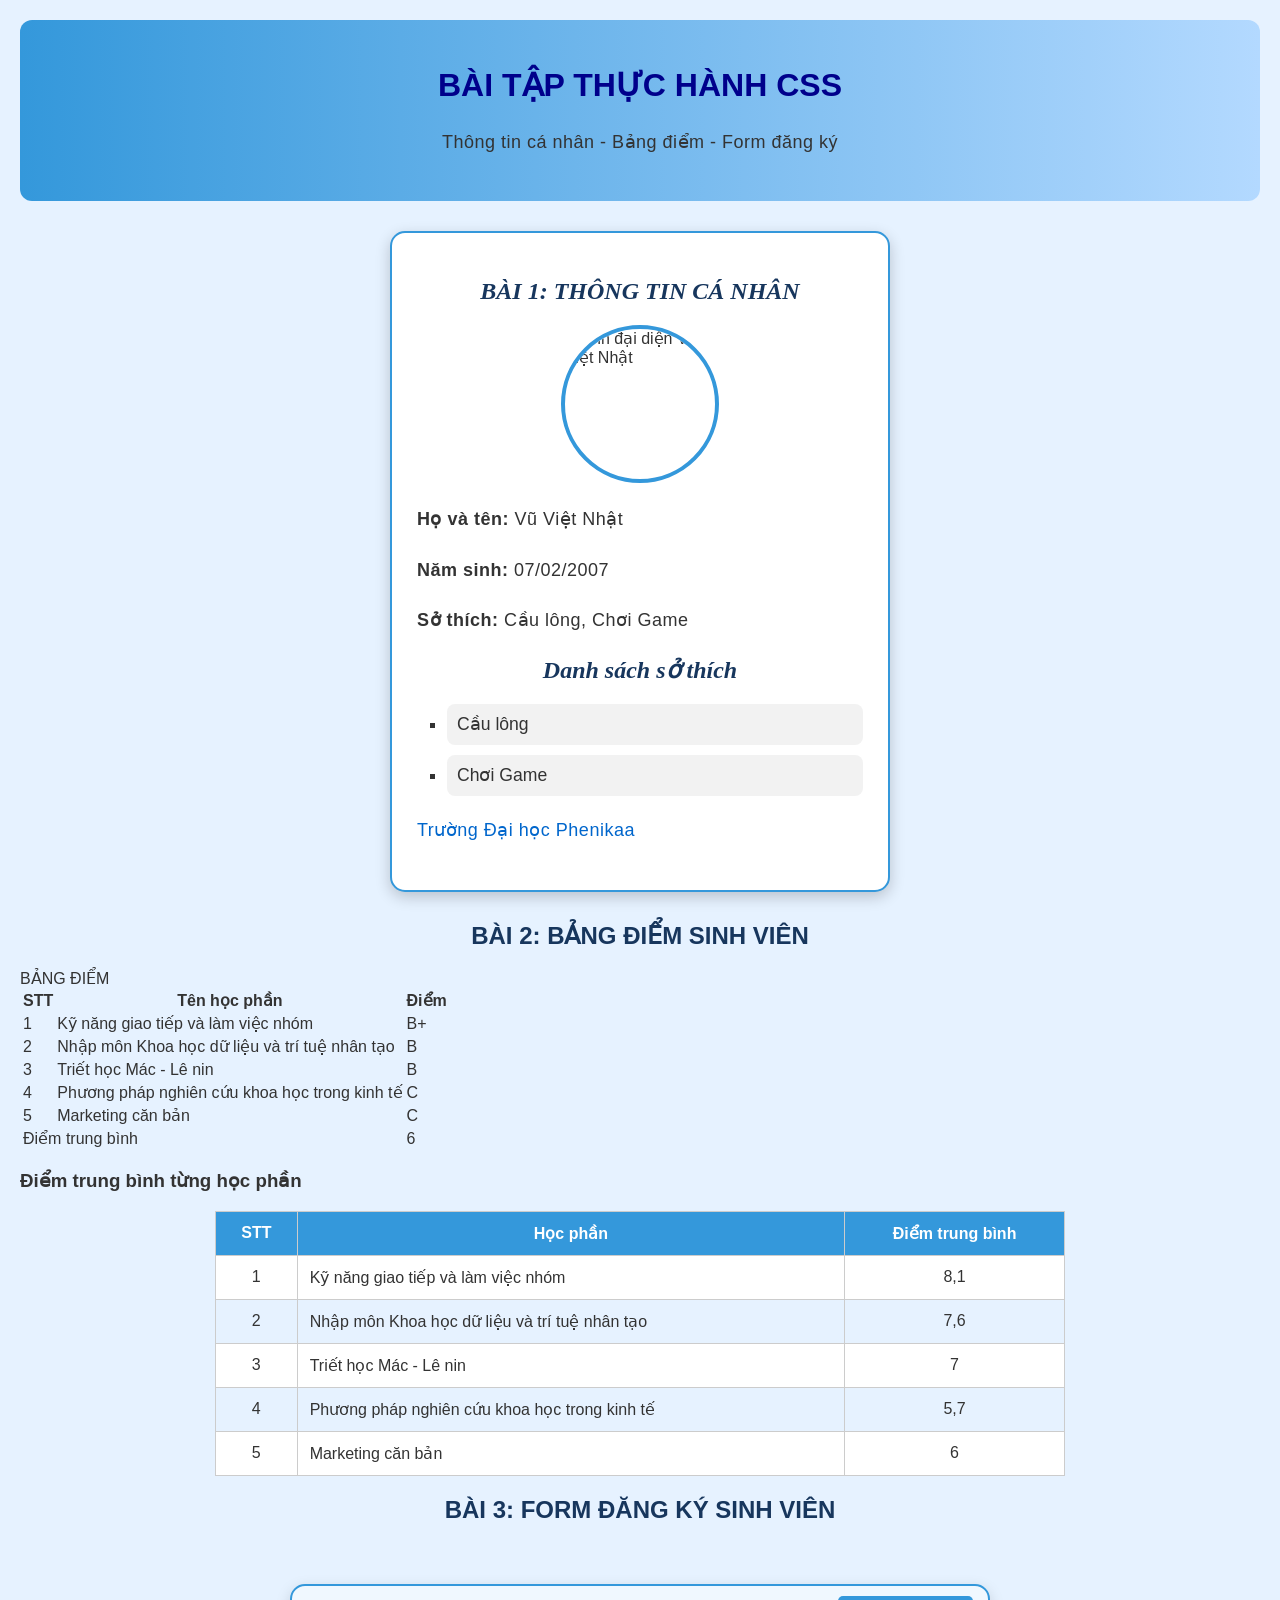
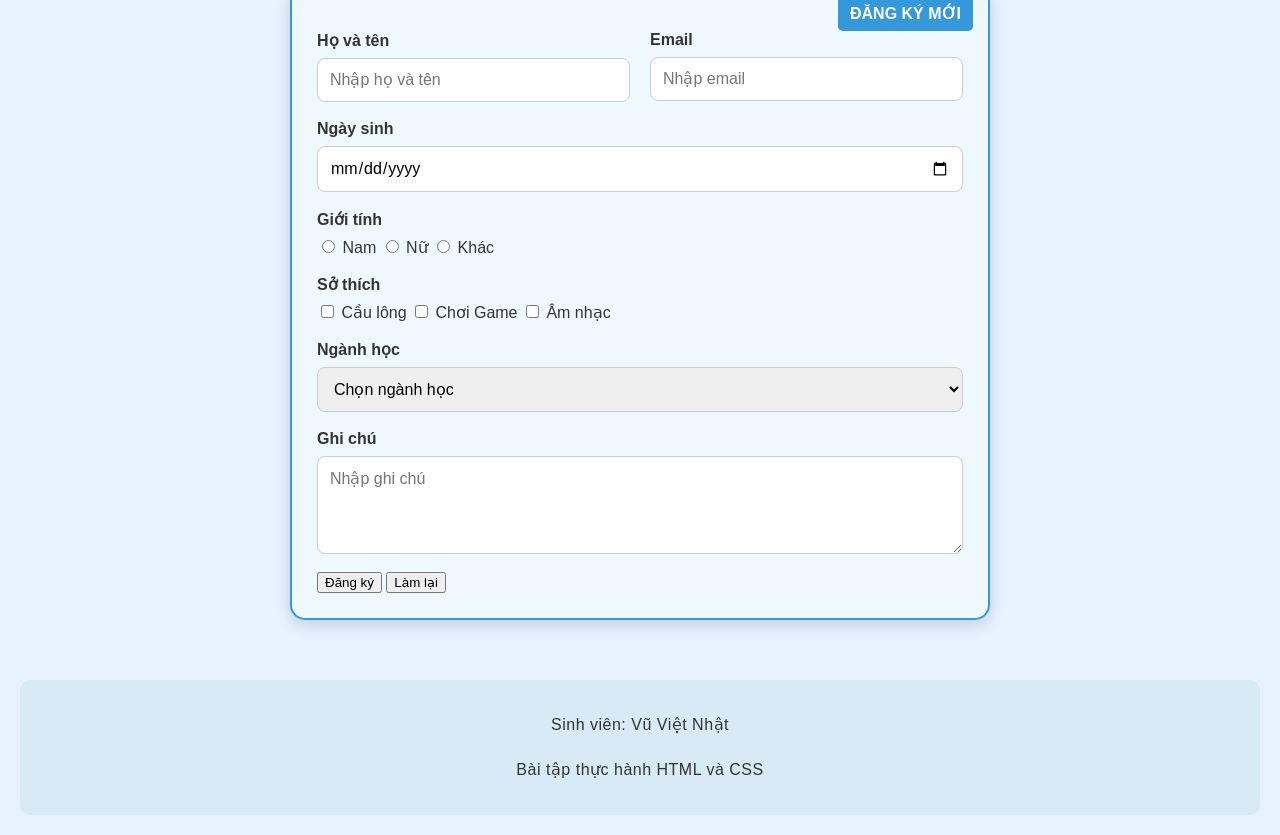
==== index.html @ 672c1a9a "Update index.html" ====
<!DOCTYPE html>
<html lang="vi">
<head>
    <meta charset="UTF-8">
    <meta name="viewport" content="width=device-width, initial-scale=1.0">

    <title>Bài tập thực hành CSS</title>

    <!-- External CSS -->
    <link rel="stylesheet" href="style.css">

    <!-- Internal CSS -->
    <style>
        h1, h2 {
            text-align: center;
            color: #17365d;
        }

        .profile h2 {
            font-family: Georgia, serif;
            font-style: italic;
        }

        .hobbies li {
            font-size: 1.1rem;
            font-weight: 500;
            margin-bottom: 10px;
        }

        .hobbies li:hover {
            background-color: #b3d9ff;
            color: #17365d;
        }
    </style>
</head>

<body>

    <!-- ================= BÀI 1 ================= -->
    <header>
        <h1 style="color: darkblue;">
            BÀI TẬP THỰC HÀNH CSS
        </h1>

        <p class="subtitle">
            Thông tin cá nhân - Bảng điểm - Form đăng ký
        </p>
    </header>

    <main>

        <!-- Bài 1: Thông tin cá nhân -->
        <section class="profile">
            <h2>BÀI 1: THÔNG TIN CÁ NHÂN</h2>

            <img
                id="avatar"
                src="3.jpg"
                alt="Ảnh đại diện Vũ Việt Nhật"
            >

            <div class="profile-info">
                <p>
                    <strong>Họ và tên:</strong>
                    Vũ Việt Nhật
                </p>

                <p>
                    <strong>Năm sinh:</strong>
                    07/02/2007
                </p>

                <p>
                    <strong>Sở thích:</strong>
                    Cầu lông, Chơi Game
                </p>
            </div>

            <h2>Danh sách sở thích</h2>

            <ul class="hobbies">
                <li>Cầu lông</li>
                <li>Chơi Game</li>
            </ul>

            <p>
                <a href="https://www.phenikaa-uni.edu.vn/"
                   target="_blank">
                    Trường Đại học Phenikaa
                </a>
            </p>
        </section>


        <!-- ================= BÀI 2 ================= -->
        <section class="score-section">

            <h2>BÀI 2: BẢNG ĐIỂM SINH VIÊN</h2>

            <div class="table-container">

                <span class="table-label">
                    BẢNG ĐIỂM
                </span>

                <table>

                    <thead>
                        <tr>
                            <th>STT</th>
                            <th>Tên học phần</th>
                            <th>Điểm</th>
                        </tr>
                    </thead>

                    <tbody>

                        <tr>
                            <td>1</td>
                            <td>Kỹ năng giao tiếp và làm việc nhóm</td>
                            <td>B+</td>
                        </tr>

                        <tr>
                            <td>2</td>
                            <td>
                                Nhập môn Khoa học dữ liệu và trí tuệ nhân tạo
                            </td>
                            <td>B</td>
                        </tr>

                        <tr>
                            <td>3</td>
                            <td>Triết học Mác - Lê nin</td>
                            <td>B</td>
                        </tr>

                        <tr>
                            <td>4</td>
                            <td>
                                Phương pháp nghiên cứu khoa học trong kinh tế
                            </td>
                            <td>C</td>
                        </tr>

                        <tr>
                            <td>5</td>
                            <td>Marketing căn bản</td>
                            <td>C</td>
                        </tr>

                    </tbody>

                    <tfoot>
                        <tr>
                            <td colspan="2">
                                Điểm trung bình
                            </td>

                            <td>6</td>
                        </tr>
                    </tfoot>

                </table>

            </div>

            <h3 class="grade-title">
                Điểm trung bình từng học phần
            </h3>

            <table class="grade-table">

                <thead>
                    <tr>
                        <th>STT</th>
                        <th>Học phần</th>
                        <th>Điểm trung bình</th>
                    </tr>
                </thead>

                <tbody>
                    <tr>
                        <td>1</td>
                        <td>Kỹ năng giao tiếp và làm việc nhóm</td>
                        <td>8,1</td>
                    </tr>

                    <tr>
                        <td>2</td>
                        <td>Nhập môn Khoa học dữ liệu và trí tuệ nhân tạo</td>
                        <td>7,6</td>
                    </tr>

                    <tr>
                        <td>3</td>
                        <td>Triết học Mác - Lê nin</td>
                        <td>7</td>
                    </tr>

                    <tr>
                        <td>4</td>
                        <td>Phương pháp nghiên cứu khoa học trong kinh tế</td>
                        <td>5,7</td>
                    </tr>

                    <tr>
                        <td>5</td>
                        <td>Marketing căn bản</td>
                        <td>6</td>
                    </tr>
                </tbody>

            </table>

        </section>


        <!-- ================= BÀI 3 ================= -->
        <section class="register-section">

            <h2>BÀI 3: FORM ĐĂNG KÝ SINH VIÊN</h2>

            <div class="form-container">

                <span class="form-label">
                    ĐĂNG KÝ MỚI
                </span>

                <form action="#" method="post">

                    <div class="form-row">

                        <div class="form-group">
                            <label for="fullname">
                                Họ và tên
                            </label>

                            <input
                                type="text"
                                id="fullname"
                                name="fullname"
                                placeholder="Nhập họ và tên"
                                required
                            >
                        </div>

                        <div class="form-group">
                            <label for="email">
                                Email
                            </label>

                            <input
                                type="email"
                                id="email"
                                name="email"
                                placeholder="Nhập email"
                                required
                            >
                        </div>

                    </div>


                    <div class="form-group">

                        <label for="birth">
                            Ngày sinh
                        </label>

                        <input
                            type="date"
                            id="birth"
                            name="birth"
                        >

                    </div>


                    <div class="form-group">

                        <label>Giới tính</label>

                        <div class="inline-options">

                            <label>
                                <input
                                    type="radio"
                                    name="gender"
                                    value="nam"
                                >
                                Nam
                            </label>

                            <label>
                                <input
                                    type="radio"
                                    name="gender"
                                    value="nu"
                                >
                                Nữ
                            </label>

                            <label>
                                <input
                                    type="radio"
                                    name="gender"
                                    value="khac"
                                >
                                Khác
                            </label>

                        </div>

                    </div>


                    <div class="form-group">

                        <label>Sở thích</label>

                        <div class="inline-options">

                            <label>
                                <input
                                    type="checkbox"
                                    name="hobby"
                                    value="caulong"
                                >
                                Cầu lông
                            </label>

                            <label>
                                <input
                                    type="checkbox"
                                    name="hobby"
                                    value="game"
                                >
                                Chơi Game
                            </label>

                            <label>
                                <input
                                    type="checkbox"
                                    name="hobby"
                                    value="music"
                                >
                                Âm nhạc
                            </label>

                        </div>

                    </div>


                    <div class="form-group">

                        <label for="major">
                            Ngành học
                        </label>

                        <select id="major" name="major">

                            <option value="">
                                Chọn ngành học
                            </option>

                            <option value="cntt">
                                Công nghệ thông tin
                            </option>

                            <option value="marketing">
                                Marketing
                            </option>

                            <option value="kinhte">
                                Kinh tế
                            </option>

                        </select>

                    </div>


                    <div class="form-group">

                        <label for="message">
                            Ghi chú
                        </label>

                        <textarea
                            id="message"
                            name="message"
                            rows="4"
                            placeholder="Nhập ghi chú"
                        ></textarea>

                    </div>


                    <div class="form-buttons">

                        <button type="submit">
                            Đăng ký
                        </button>

                        <button type="reset" class="reset-button">
                            Làm lại
                        </button>

                    </div>

                </form>

            </div>

        </section>

    </main>


    <footer>

        <p>
            Sinh viên: Vũ Việt Nhật
        </p>

        <p>
            Bài tập thực hành HTML và CSS
        </p>

    </footer>

</body>
</html>
---- style.css ----
/* =========================================
   CSS CHUNG
========================================= */

body {
    font-family: Arial, Helvetica, sans-serif;
    font-size: 16px;
    font-style: normal;
    background-color: #e6f2ff;
    color: #333333;
    margin: 0;
    padding: 20px;
}

h1, h2 {
    text-align: center;
    font-weight: bold;
    color: #17365d;
}

h1 {
    font-size: 32px;
}

h2 {
    font-size: 24px;
}

p {
    line-height: 1.8;
    letter-spacing: 0.5px;
}

header {
    background-image: linear-gradient(
        to right,
        #3498db,
        #b3d9ff
    );

    padding: 25px;
    border-radius: 12px;
}

.subtitle {
    text-align: center;
    font-size: 18px;
}

nav {
    display: flex;
    justify-content: center;
    flex-wrap: wrap;
    gap: 15px;

    background-color: #d9d9d9;
    padding: 15px;
    margin: 20px 0;

    border-radius: 10px;
}

nav a {
    color: #17365d;
    text-decoration: none;
    font-weight: bold;
    padding: 10px 15px;
    border-radius: 5px;
}

nav a:hover {
    background-color: #3498db;
    color: white;
}

main {
    width: 100%;
}

footer {
    text-align: center;
    background-color: #d9eaf7;
    padding: 15px;
    margin-top: 30px;
    border-radius: 10px;
}


/* =========================================
   BAI 1 - PROFILE
========================================= */

.profile {
    width: 80%;
    max-width: 500px;

    padding: 25px;
    margin: 30px auto;

    border: 2px solid #3498db;
    border-radius: 15px;

    background-color: white;

    box-shadow: 0 5px 15px rgba(0, 0, 0, 0.2);

    box-sizing: border-box;
}

.profile p {
    font-size: 18px;
    line-height: 1.8;
}

#avatar {
    width: 150px;
    height: 150px;

    border-radius: 50%;
    object-fit: cover;

    display: block;
    margin: 20px auto;

    border: 4px solid #3498db;
}

.profile ul {
    list-style-type: square;
    padding-left: 30px;
}

.profile li {
    margin: 10px 0;
    padding: 10px;

    background-color: #f2f2f2;
    border-radius: 8px;

    transition: 0.3s;
}

.profile li:hover {
    background-color: #b3d9ff;
}

.profile a {
    color: #0066cc;
    text-decoration: none;
}

.profile a:hover {
    color: red;
}


/* =========================================
   BAI 2 - GRADE TABLE
========================================= */

.grade-container {
    position: relative;

    width: 90%;
    max-width: 900px;

    margin: 60px auto;
    padding: 45px 20px 20px;

    background-color: white;

    border: 2px solid #3498db;
    border-radius: 12px;

    box-sizing: border-box;
}

.grade-label {
    position: absolute;

    top: 10px;
    right: 15px;

    background-color: #3498db;
    color: white;

    padding: 8px 15px;

    border-radius: 5px;
    font-weight: bold;
}

.grade-table {
    width: 100%;
    max-width: 850px;

    margin: auto;

    border-collapse: collapse;

    font-size: 16px;
}

.grade-table th,
.grade-table td {
    border: 1px solid #cccccc;
    padding: 12px;
}

.grade-table thead {
    background-color: #3498db;
    color: white;
}

.grade-table th:first-child,
.grade-table td:first-child,
.grade-table th:last-child,
.grade-table td:last-child {
    text-align: center;
}

.grade-table tbody tr:nth-child(even) {
    background-color: #e6f2ff;
}

.grade-table tbody tr:nth-child(odd) {
    background-color: white;
}

.grade-table tbody tr:hover {
    background-color: #b3d9ff;
}

.grade-table tfoot .average {
    background-color: #d9ead3;
    font-weight: bold;
    color: #17365d;
}

.grade-table tfoot td {
    padding: 15px;
}


/* =========================================
   BAI 3 - FORM
========================================= */

.form-container {
    position: relative;

    width: 90%;
    max-width: 700px;

    margin: 60px auto;
    padding: 45px 25px 25px;

    background-color: #f0f8ff;

    border: 2px solid #3498db;
    border-radius: 15px;

    box-shadow: 0 5px 15px rgba(0, 0, 0, 0.15);

    box-sizing: border-box;
}

.form-label {
    position: absolute;

    top: 10px;
    right: 15px;

    background-color: #3498db;
    color: white;

    padding: 8px 12px;

    border-radius: 5px;
    font-weight: bold;
}

.form-container form {
    display: flex;
    flex-direction: column;
    gap: 18px;
}

.form-row {
    display: flex;
    gap: 20px;
    flex-wrap: wrap;
}

.form-group {
    display: flex;
    flex-direction: column;

    flex: 1;
    min-width: 0;

    gap: 8px;
}

.form-group > label {
    font-weight: bold;
    color: #333333;
}

.form-group input[type="text"],
.form-group input[type="email"],
.form-group input[type="date"],
.form-group select,
.form-group textarea {
    width: 100%;

    padding: 12px;

    border: 1px solid #cccccc;
    border-radius: 8px;

    font-family: Arial, sans-serif;
    font-size: 16px;

    box-sizing: border-box;
}

.form-group input:focus,
.form-group select:focus,
.form-group textarea:focus {
    outline: none;

    border-color: #3498db;

    box-shadow: 0 0 5px rgba(52, 152, 219, 0.4);
}

.choice-row {
    display: flex;
    flex-direction: row;
    flex-wrap: wrap;

    gap: 20px;
}

.choice-row label {
    display: flex;
    align-items: center;
    gap: 8px;

    cursor: pointer;
}

.button-row {
    display: flex;
    justify-content: center;

    gap: 15px;
    margin-top: 10px;
}

.button-row button {
    padding: 12px 25px;

    background-color: #3498db;
    color: white;

    border: none;
    border-radius: 8px;

    font-size: 16px;
    cursor: pointer;

    transition: 0.3s;
}

.button-row button:hover {
    background-color: #17365d;
}

.button-row .reset-button {
    background-color: #777777;
}

.button-row .reset-button:hover {
    background-color: #444444;
}


/* =========================================
   RESPONSIVE
========================================= */

@media (max-width: 600px) {

    body {
        padding: 10px;
    }

    .profile {
        width: 100%;
    }

    .grade-container {
        width: 100%;
        padding: 45px 10px 10px;
    }

    .grade-table {
        font-size: 13px;
    }

    .grade-table th,
    .grade-table td {
        padding: 8px 5px;
    }

    .form-container {
        width: 100%;
        padding: 45px 15px 20px;
    }

    .form-row {
        flex-direction: column;
    }

    .button-row {
        flex-direction: column;
    }

    .button-row button {
        width: 100%;
    }
}
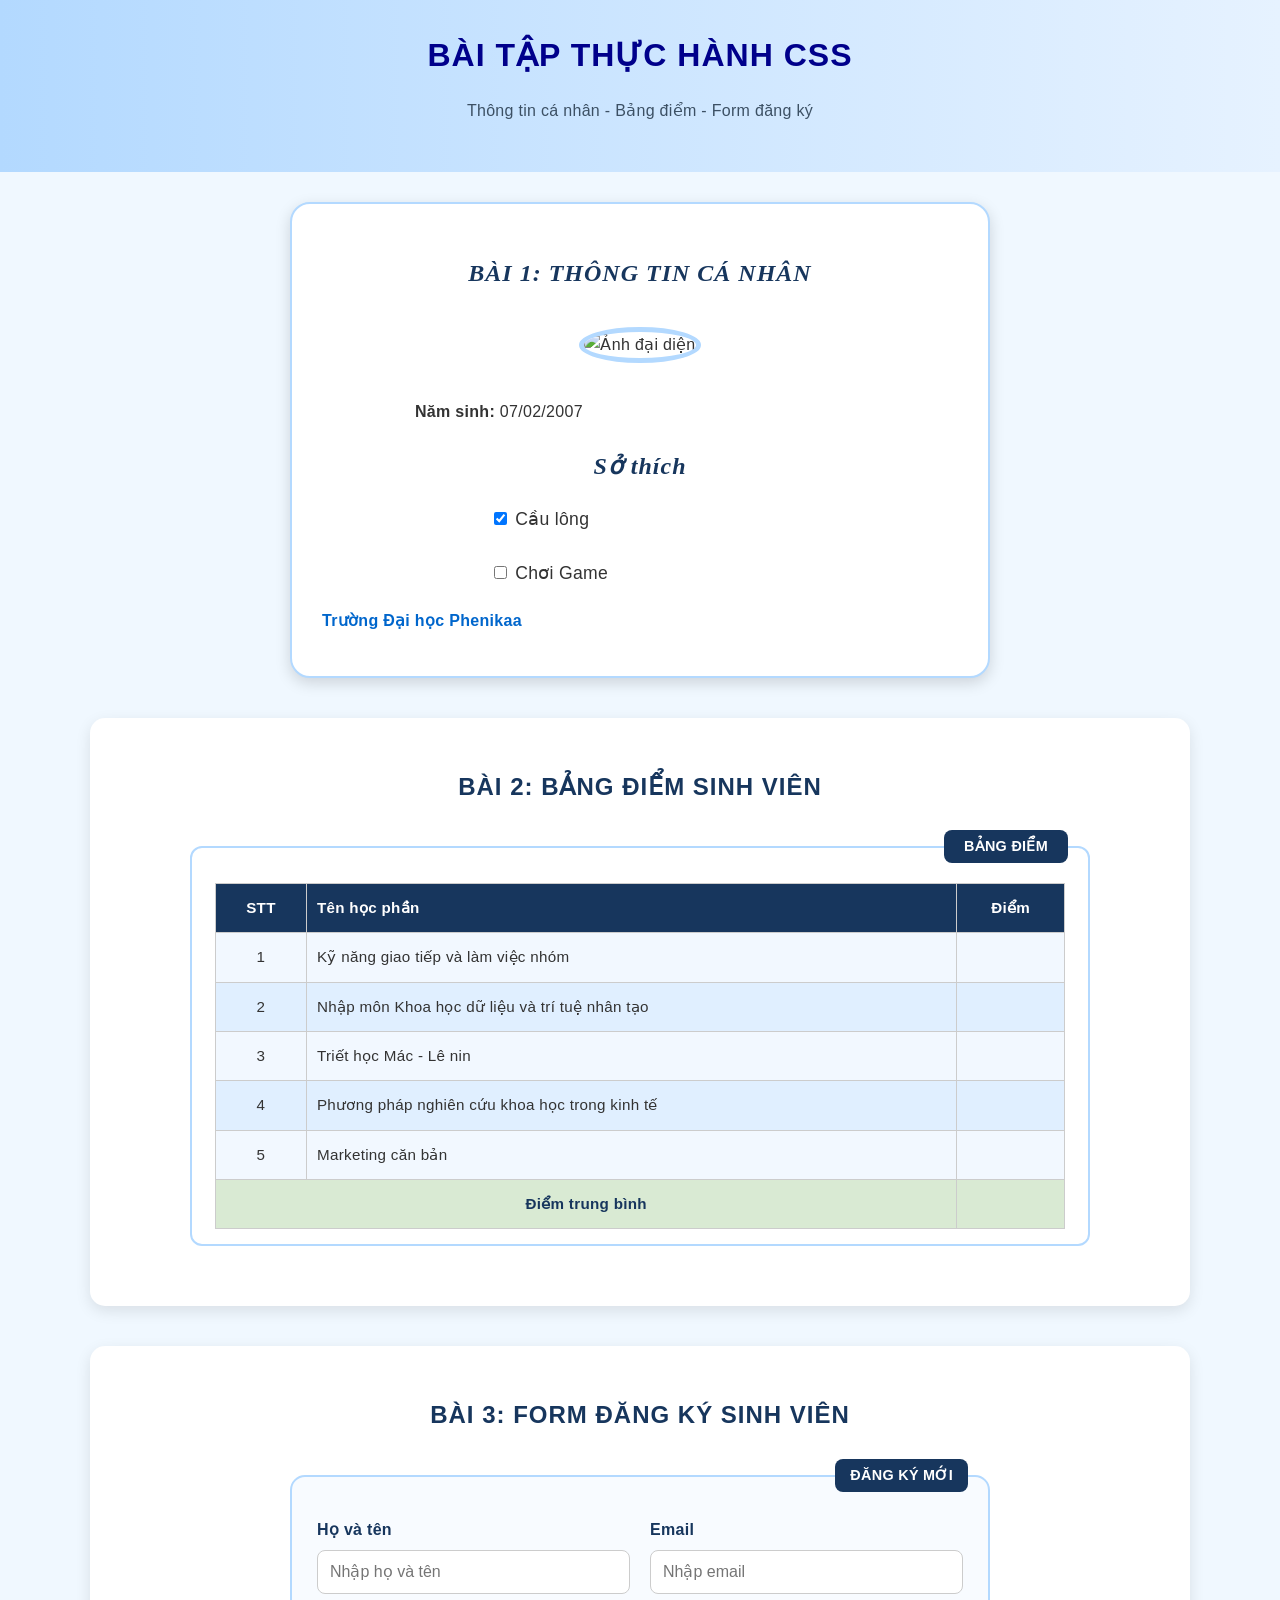
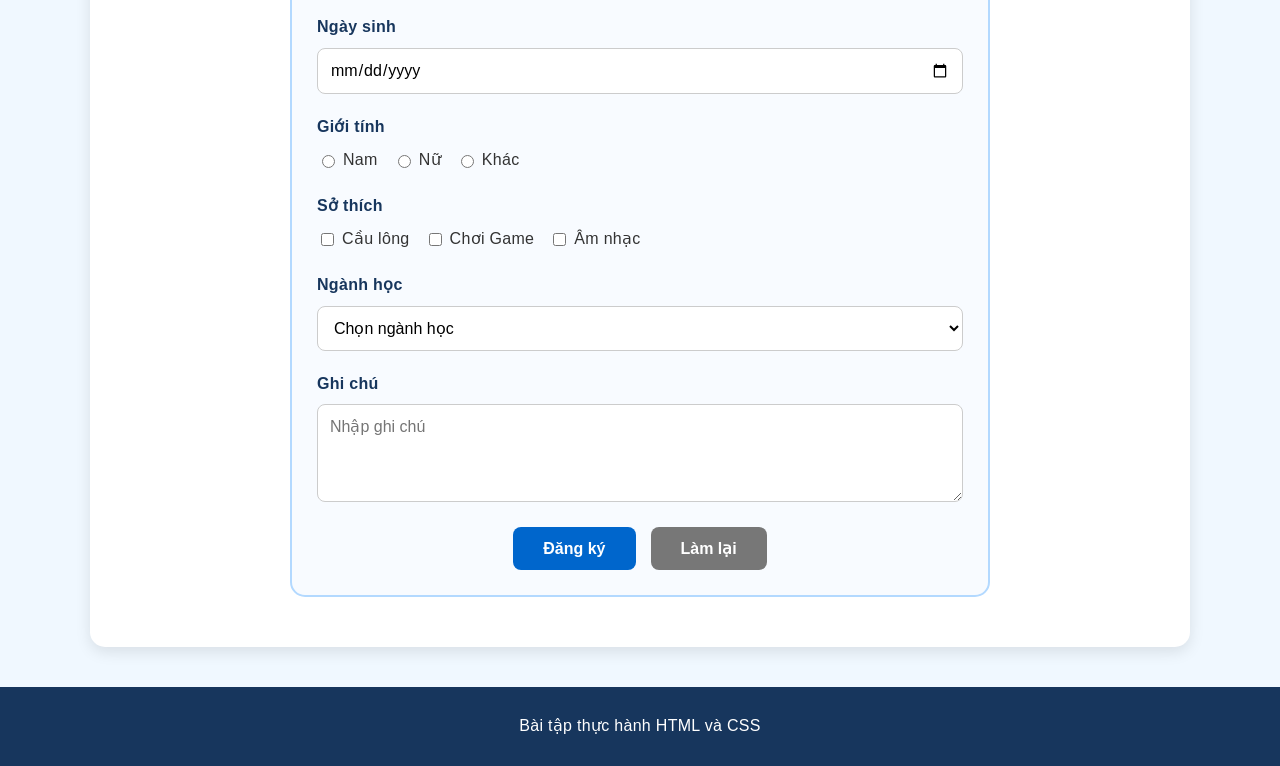
==== commit a30731b3: "Update index.html" ====
--- a/index.html
+++ b/index.html
@@ -1,6 +1,6 @@
-
 <!DOCTYPE html>
 <html lang="vi">
+
 <head>
     <meta charset="UTF-8">
     <meta name="viewport" content="width=device-width, initial-scale=1.0">
@@ -22,13 +22,12 @@
             font-style: italic;
         }
 
-        .hobbies li {
+        .hobbies label {
             font-size: 1.1rem;
             font-weight: 500;
-            margin-bottom: 10px;
         }
 
-        .hobbies li:hover {
+        .hobbies label:hover {
             background-color: #b3d9ff;
             color: #17365d;
         }
@@ -37,7 +36,7 @@
 
 <body>
 
-    <!-- ================= BÀI 1 ================= -->
+    <!-- HEADER -->
     <header>
         <h1 style="color: darkblue;">
             BÀI TẬP THỰC HÀNH CSS
@@ -50,50 +49,70 @@
 
     <main>
 
-        <!-- Bài 1: Thông tin cá nhân -->
+        <!-- ================= BÀI 1 ================= -->
+
         <section class="profile">
+
             <h2>BÀI 1: THÔNG TIN CÁ NHÂN</h2>
 
+            <!-- Ảnh đại diện -->
             <img
                 id="avatar"
                 src="3.jpg"
-                alt="Ảnh đại diện Vũ Việt Nhật"
+                alt="Ảnh đại diện"
             >
 
             <div class="profile-info">
-                <p>
-                    <strong>Họ và tên:</strong>
-                    Vũ Việt Nhật
-                </p>
 
                 <p>
                     <strong>Năm sinh:</strong>
-                    07/02/2007
+                    <span>07/02/2007</span>
                 </p>
 
-                <p>
-                    <strong>Sở thích:</strong>
-                    Cầu lông, Chơi Game
-                </p>
             </div>
 
-            <h2>Danh sách sở thích</h2>
-
-            <ul class="hobbies">
-                <li>Cầu lông</li>
-                <li>Chơi Game</li>
-            </ul>
+            <h2>Sở thích</h2>
+
+            <!-- Checkbox sở thích -->
+            <div class="hobbies">
+
+                <label>
+                    <input
+                        type="checkbox"
+                        name="hobby"
+                        value="caulong"
+                        checked
+                    >
+                    Cầu lông
+                </label>
+
+                <br><br>
+
+                <label>
+                    <input
+                        type="checkbox"
+                        name="hobby"
+                        value="game"
+                    >
+                    Chơi Game
+                </label>
+
+            </div>
 
             <p>
-                <a href="https://www.phenikaa-uni.edu.vn/"
-                   target="_blank">
+                <a
+                    href="https://www.phenikaa-uni.edu.vn/"
+                    target="_blank"
+                >
                     Trường Đại học Phenikaa
                 </a>
             </p>
+
         </section>
 
 
         <!-- ================= BÀI 2 ================= -->
+
         <section class="score-section">
 
             <h2>BÀI 2: BẢNG ĐIỂM SINH VIÊN</h2>
@@ -119,7 +138,7 @@
                         <tr>
                             <td>1</td>
                             <td>Kỹ năng giao tiếp và làm việc nhóm</td>
-                            <td>B+</td>
+                            <td></td>
                         </tr>
 
                         <tr>
@@ -127,13 +146,13 @@
                             <td>
                                 Nhập môn Khoa học dữ liệu và trí tuệ nhân tạo
                             </td>
-                            <td>B</td>
+                            <td></td>
                         </tr>
 
                         <tr>
                             <td>3</td>
                             <td>Triết học Mác - Lê nin</td>
-                            <td>B</td>
+                            <td></td>
                         </tr>
 
                         <tr>
@@ -141,83 +160,38 @@
                             <td>
                                 Phương pháp nghiên cứu khoa học trong kinh tế
                             </td>
-                            <td>C</td>
+                            <td></td>
                         </tr>
 
                         <tr>
                             <td>5</td>
                             <td>Marketing căn bản</td>
-                            <td>C</td>
+                            <td></td>
                         </tr>
 
                     </tbody>
 
                     <tfoot>
+
                         <tr>
                             <td colspan="2">
                                 Điểm trung bình
                             </td>
 
-                            <td>6</td>
-                        </tr>
+                            <td></td>
+                        </tr>
+
                     </tfoot>
 
                 </table>
 
             </div>
 
-            <h3 class="grade-title">
-                Điểm trung bình từng học phần
-            </h3>
-
-            <table class="grade-table">
-
-                <thead>
-                    <tr>
-                        <th>STT</th>
-                        <th>Học phần</th>
-                        <th>Điểm trung bình</th>
-                    </tr>
-                </thead>
-
-                <tbody>
-                    <tr>
-                        <td>1</td>
-                        <td>Kỹ năng giao tiếp và làm việc nhóm</td>
-                        <td>8,1</td>
-                    </tr>
-
-                    <tr>
-                        <td>2</td>
-                        <td>Nhập môn Khoa học dữ liệu và trí tuệ nhân tạo</td>
-                        <td>7,6</td>
-                    </tr>
-
-                    <tr>
-                        <td>3</td>
-                        <td>Triết học Mác - Lê nin</td>
-                        <td>7</td>
-                    </tr>
-
-                    <tr>
-                        <td>4</td>
-                        <td>Phương pháp nghiên cứu khoa học trong kinh tế</td>
-                        <td>5,7</td>
-                    </tr>
-
-                    <tr>
-                        <td>5</td>
-                        <td>Marketing căn bản</td>
-                        <td>6</td>
-                    </tr>
-                </tbody>
-
-            </table>
-
         </section>
 
 
         <!-- ================= BÀI 3 ================= -->
+
         <section class="register-section">
 
             <h2>BÀI 3: FORM ĐĂNG KÝ SINH VIÊN</h2>
@@ -230,9 +204,11 @@
 
                 <form action="#" method="post">
 
+                    <!-- Họ tên và Email -->
                     <div class="form-row">
 
                         <div class="form-group">
+
                             <label for="fullname">
                                 Họ và tên
                             </label>
@@ -244,9 +220,11 @@
                                 placeholder="Nhập họ và tên"
                                 required
                             >
+
                         </div>
 
                         <div class="form-group">
+
                             <label for="email">
                                 Email
                             </label>
@@ -258,11 +236,13 @@
                                 placeholder="Nhập email"
                                 required
                             >
+
                         </div>
 
                     </div>
 
 
+                    <!-- Ngày sinh -->
                     <div class="form-group">
 
                         <label for="birth">
@@ -278,6 +258,7 @@
                     </div>
 
 
+                    <!-- Giới tính -->
                     <div class="form-group">
 
                         <label>Giới tính</label>
@@ -316,6 +297,7 @@
                     </div>
 
 
+                    <!-- Sở thích -->
                     <div class="form-group">
 
                         <label>Sở thích</label>
@@ -354,6 +336,7 @@
                     </div>
 
 
+                    <!-- Ngành học -->
                     <div class="form-group">
 
                         <label for="major">
@@ -383,6 +366,7 @@
                     </div>
 
 
+                    <!-- Ghi chú -->
                     <div class="form-group">
 
                         <label for="message">
@@ -399,13 +383,17 @@
                     </div>
 
 
+                    <!-- Buttons -->
                     <div class="form-buttons">
 
                         <button type="submit">
                             Đăng ký
                         </button>
 
-                        <button type="reset" class="reset-button">
+                        <button
+                            type="reset"
+                            class="reset-button"
+                        >
                             Làm lại
                         </button>
 
@@ -420,11 +408,8 @@
     </main>
 
 
+    <!-- FOOTER -->
     <footer>
-
-        <p>
-            Sinh viên: Vũ Việt Nhật
-        </p>
 
         <p>
             Bài tập thực hành HTML và CSS
@@ -433,4 +418,5 @@
     </footer>
 
 </body>
+
 </html>
--- a/style.css
+++ b/style.css
@@ -1,435 +1,638 @@
 
-/* =========================================
+/* ===============================
    CSS CHUNG
-========================================= */
+================================ */
+
+* {
+    box-sizing: border-box;
+}
 
 body {
     font-family: Arial, Helvetica, sans-serif;
     font-size: 16px;
+    font-weight: normal;
     font-style: normal;
-    background-color: #e6f2ff;
+
+    line-height: 1.6;
+    letter-spacing: 0.3px;
+
+    margin: 0;
+    padding: 0;
+
+    background-color: #f0f8ff;
     color: #333333;
-    margin: 0;
-    padding: 20px;
-}
-
-h1, h2 {
-    text-align: center;
-    font-weight: bold;
-    color: #17365d;
-}
-
-h1 {
-    font-size: 32px;
-}
-
-h2 {
-    font-size: 24px;
-}
-
-p {
-    line-height: 1.8;
-    letter-spacing: 0.5px;
-}
+}
+
+
+/* ===============================
+   HEADER
+================================ */
 
 header {
     background-image: linear-gradient(
         to right,
-        #3498db,
-        #b3d9ff
+        #b3d9ff,
+        #e6f2ff
     );
 
-    padding: 25px;
+    padding: 30px 15px;
+    text-align: center;
+}
+
+header h1 {
+    font-size: 2rem;
+    font-weight: bold;
+    margin: 0;
+}
+
+.subtitle {
+    font-size: 1rem;
+    color: rgb(60, 80, 100);
+}
+
+
+/* ===============================
+   TIÊU ĐỀ
+================================ */
+
+h1,
+h2 {
+    text-align: center;
+    color: #17365d;
+}
+
+h2 {
+    font-size: 1.5rem;
+    margin-bottom: 20px;
+}
+
+
+/* ===============================
+   MAIN
+================================ */
+
+main {
+    width: 95%;
+    max-width: 1100px;
+
+    margin: 30px auto;
+}
+
+
+/* ===============================
+   BÀI 1: PROFILE CARD
+================================ */
+
+.profile {
+    width: 100%;
+    max-width: 700px;
+
+    margin: 0 auto 40px auto;
+    padding: 30px;
+
+    background-color: white;
+
+    border: 2px solid #b3d9ff;
+    border-radius: 20px;
+
+    box-shadow: 0 5px 15px rgba(0, 0, 0, 0.15);
+
+    text-align: center;
+}
+
+
+/* ID Selector */
+
+#avatar {
+    width: 180px;
+    height: 180px;
+
+    object-fit: cover;
+
+    border-radius: 50%;
+    border: 5px solid #b3d9ff;
+
+    margin: 15px auto;
+}
+
+
+/* Element Selector */
+
+p {
+    font-size: 1rem;
+    line-height: 1.8;
+}
+
+
+/* Descendant Selector */
+
+.profile p {
+    text-align: left;
+    margin: 10px 0;
+}
+
+
+/* Group Selector */
+
+h1,
+h2 {
+    letter-spacing: 1px;
+}
+
+
+/* Class Selector */
+
+.profile-info {
+    max-width: 450px;
+    margin: 20px auto;
+}
+
+
+/* CSS List */
+
+.hobbies {
+    list-style-type: square;
+
+    max-width: 300px;
+
+    margin: 20px auto;
+    padding: 0;
+
+    text-align: left;
+}
+
+
+/* Khoảng cách giữa các mục */
+
+.hobbies li {
+    padding: 10px 15px;
+    margin-bottom: 10px;
+
+    border-radius: 8px;
+
+    transition: background-color 0.3s;
+}
+
+
+/* Pseudo-class */
+
+.hobbies li:hover {
+    background-color: #b3d9ff;
+    color: #17365d;
+}
+
+
+/* Link */
+
+a {
+    color: #0066cc;
+
+    text-decoration: none;
+
+    font-weight: bold;
+}
+
+
+/* Link khi di chuột */
+
+a:hover {
+    color: #ff6600;
+
+    text-decoration: underline;
+}
+
+
+/* ===============================
+   BÀI 2: BẢNG ĐIỂM
+================================ */
+
+.score-section {
+    width: 100%;
+
+    margin: 40px auto;
+    padding: 30px;
+
+    background-color: white;
+
+    border-radius: 15px;
+    box-shadow: 0 5px 15px rgba(0, 0, 0, 0.1);
+}
+
+
+/* Position Relative */
+
+.table-container {
+    position: relative;
+
+    width: 100%;
+    max-width: 900px;
+
+    margin: 40px auto 30px auto;
+
+    padding: 35px 15px 15px;
+
+    border: 2px solid #b3d9ff;
     border-radius: 12px;
-}
-
-.subtitle {
+
+    background-color: white;
+}
+
+
+/* Position Absolute */
+
+.table-label {
+    position: absolute;
+
+    top: -18px;
+    right: 20px;
+
+    padding: 5px 20px;
+
+    background-color: #17365d;
+    color: white;
+
+    font-size: 0.9rem;
+    font-weight: bold;
+
+    border-radius: 8px;
+}
+
+
+/* Table */
+
+table {
+    width: 100%;
+    max-width: 850px;
+
+    margin: auto;
+
+    border-collapse: collapse;
+
+    font-size: 0.95rem;
+}
+
+
+/* Table Cell */
+
+th,
+td {
+    padding: 12px 10px;
+
+    border: 1px solid #cccccc;
+
+    text-align: left;
+}
+
+
+/* Table Header */
+
+thead {
+    background-color: #17365d;
+    color: white;
+}
+
+
+/* Center STT and Score */
+
+th:first-child,
+td:first-child,
+th:last-child,
+td:last-child {
     text-align: center;
-    font-size: 18px;
-}
-
-nav {
-    display: flex;
-    justify-content: center;
-    flex-wrap: wrap;
-    gap: 15px;
-
-    background-color: #d9d9d9;
-    padding: 15px;
-    margin: 20px 0;
-
-    border-radius: 10px;
-}
-
-nav a {
+}
+
+
+/* Zebra Stripes */
+
+tbody tr:nth-child(odd) {
+    background-color: #f2f8ff;
+}
+
+tbody tr:nth-child(even) {
+    background-color: #e0efff;
+}
+
+
+/* Hover Row */
+
+tbody tr:hover {
+    background-color: #b3d9ff;
+}
+
+
+/* Average Score */
+
+tfoot {
+    background-color: #d9ead3;
+
+    font-weight: bold;
     color: #17365d;
-    text-decoration: none;
-    font-weight: bold;
-    padding: 10px 15px;
-    border-radius: 5px;
-}
-
-nav a:hover {
-    background-color: #3498db;
-    color: white;
-}
-
-main {
-    width: 100%;
-}
-
-footer {
+}
+
+tfoot td {
+    font-weight: bold;
+}
+
+
+/* Grade Table */
+
+.grade-title {
     text-align: center;
-    background-color: #d9eaf7;
-    padding: 15px;
-    margin-top: 30px;
-    border-radius: 10px;
-}
-
-
-/* =========================================
-   BAI 1 - PROFILE
-========================================= */
-
-.profile {
-    width: 80%;
-    max-width: 500px;
-
-    padding: 25px;
-    margin: 30px auto;
-
-    border: 2px solid #3498db;
+    color: #17365d;
+
+    margin-top: 35px;
+}
+
+.grade-table {
+    width: 100%;
+    max-width: 850px;
+
+    margin: 20px auto;
+}
+
+
+/* ===============================
+   BÀI 3: FORM ĐĂNG KÝ
+================================ */
+
+.register-section {
+    width: 100%;
+
+    margin: 40px auto;
+    padding: 30px;
+
+    background-color: white;
+
     border-radius: 15px;
 
-    background-color: white;
-
-    box-shadow: 0 5px 15px rgba(0, 0, 0, 0.2);
-
-    box-sizing: border-box;
-}
-
-.profile p {
-    font-size: 18px;
-    line-height: 1.8;
-}
-
-#avatar {
-    width: 150px;
-    height: 150px;
-
-    border-radius: 50%;
-    object-fit: cover;
-
-    display: block;
-    margin: 20px auto;
-
-    border: 4px solid #3498db;
-}
-
-.profile ul {
-    list-style-type: square;
-    padding-left: 30px;
-}
-
-.profile li {
-    margin: 10px 0;
-    padding: 10px;
-
-    background-color: #f2f2f2;
-    border-radius: 8px;
-
-    transition: 0.3s;
-}
-
-.profile li:hover {
-    background-color: #b3d9ff;
-}
-
-.profile a {
-    color: #0066cc;
-    text-decoration: none;
-}
-
-.profile a:hover {
-    color: red;
-}
-
-
-/* =========================================
-   BAI 2 - GRADE TABLE
-========================================= */
-
-.grade-container {
-    position: relative;
-
-    width: 90%;
-    max-width: 900px;
-
-    margin: 60px auto;
-    padding: 45px 20px 20px;
-
-    background-color: white;
-
-    border: 2px solid #3498db;
-    border-radius: 12px;
-
-    box-sizing: border-box;
-}
-
-.grade-label {
-    position: absolute;
-
-    top: 10px;
-    right: 15px;
-
-    background-color: #3498db;
-    color: white;
-
-    padding: 8px 15px;
-
-    border-radius: 5px;
-    font-weight: bold;
-}
-
-.grade-table {
-    width: 100%;
-    max-width: 850px;
-
-    margin: auto;
-
-    border-collapse: collapse;
-
-    font-size: 16px;
-}
-
-.grade-table th,
-.grade-table td {
-    border: 1px solid #cccccc;
-    padding: 12px;
-}
-
-.grade-table thead {
-    background-color: #3498db;
-    color: white;
-}
-
-.grade-table th:first-child,
-.grade-table td:first-child,
-.grade-table th:last-child,
-.grade-table td:last-child {
-    text-align: center;
-}
-
-.grade-table tbody tr:nth-child(even) {
-    background-color: #e6f2ff;
-}
-
-.grade-table tbody tr:nth-child(odd) {
-    background-color: white;
-}
-
-.grade-table tbody tr:hover {
-    background-color: #b3d9ff;
-}
-
-.grade-table tfoot .average {
-    background-color: #d9ead3;
-    font-weight: bold;
-    color: #17365d;
-}
-
-.grade-table tfoot td {
-    padding: 15px;
-}
-
-
-/* =========================================
-   BAI 3 - FORM
-========================================= */
+    box-shadow: 0 5px 15px rgba(0, 0, 0, 0.1);
+}
+
+
+/* Form Container */
 
 .form-container {
     position: relative;
 
-    width: 90%;
+    width: 100%;
     max-width: 700px;
 
-    margin: 60px auto;
-    padding: 45px 25px 25px;
-
-    background-color: #f0f8ff;
-
-    border: 2px solid #3498db;
+    margin: 40px auto 20px auto;
+
+    padding: 40px 25px 25px;
+
+    background-color: #f8fbff;
+
+    border: 2px solid #b3d9ff;
     border-radius: 15px;
-
-    box-shadow: 0 5px 15px rgba(0, 0, 0, 0.15);
-
-    box-sizing: border-box;
-}
+}
+
+
+/* Form Label */
 
 .form-label {
     position: absolute;
 
-    top: 10px;
-    right: 15px;
-
-    background-color: #3498db;
+    top: -18px;
+    right: 20px;
+
+    padding: 5px 15px;
+
+    background-color: #17365d;
     color: white;
 
-    padding: 8px 12px;
-
-    border-radius: 5px;
-    font-weight: bold;
-}
-
-.form-container form {
-    display: flex;
-    flex-direction: column;
-    gap: 18px;
-}
+    font-weight: bold;
+    font-size: 0.9rem;
+
+    border-radius: 8px;
+}
+
+
+/* Form */
+
+form {
+    width: 100%;
+}
+
+
+/* Flexbox: Họ tên và Email */
 
 .form-row {
     display: flex;
+
+    flex-direction: row;
+
+    flex-wrap: wrap;
+
     gap: 20px;
-    flex-wrap: wrap;
-}
+}
+
+
+/* Form Group */
 
 .form-group {
     display: flex;
+
     flex-direction: column;
 
     flex: 1;
+
     min-width: 0;
 
-    gap: 8px;
-}
+    margin-bottom: 20px;
+}
+
+
+/* Label */
 
 .form-group > label {
-    font-weight: bold;
-    color: #333333;
-}
-
-.form-group input[type="text"],
-.form-group input[type="email"],
-.form-group input[type="date"],
-.form-group select,
-.form-group textarea {
+    margin-bottom: 8px;
+
+    font-weight: bold;
+    color: #17365d;
+}
+
+
+/* Input */
+
+input[type="text"],
+input[type="email"],
+input[type="date"],
+select,
+textarea {
     width: 100%;
 
     padding: 12px;
+
+    font-family: Arial, Helvetica, sans-serif;
+    font-size: 1rem;
 
     border: 1px solid #cccccc;
     border-radius: 8px;
 
-    font-family: Arial, sans-serif;
-    font-size: 16px;
-
-    box-sizing: border-box;
-}
-
-.form-group input:focus,
-.form-group select:focus,
-.form-group textarea:focus {
+    background-color: white;
+
+    transition: border-color 0.3s;
+}
+
+
+/* Focus */
+
+input:focus,
+select:focus,
+textarea:focus {
     outline: none;
 
-    border-color: #3498db;
-
-    box-shadow: 0 0 5px rgba(52, 152, 219, 0.4);
-}
-
-.choice-row {
+    border: 2px solid #0066cc;
+
+    background-color: #f0f8ff;
+}
+
+
+/* Radio and Checkbox */
+
+.inline-options {
     display: flex;
+
     flex-direction: row;
+
     flex-wrap: wrap;
 
-    gap: 20px;
-}
-
-.choice-row label {
+    gap: 15px;
+}
+
+.inline-options label {
     display: flex;
+
     align-items: center;
-    gap: 8px;
+
+    gap: 5px;
 
     cursor: pointer;
 }
 
-.button-row {
+
+/* Button Flexbox */
+
+.form-buttons {
     display: flex;
+
+    flex-direction: row;
+
     justify-content: center;
 
+    flex-wrap: wrap;
+
     gap: 15px;
-    margin-top: 10px;
-}
-
-.button-row button {
-    padding: 12px 25px;
-
-    background-color: #3498db;
+
+    margin-top: 25px;
+}
+
+
+/* Register Button */
+
+button {
+    padding: 12px 30px;
+
+    font-size: 1rem;
+    font-weight: bold;
+
     color: white;
+
+    background-color: #0066cc;
 
     border: none;
     border-radius: 8px;
 
-    font-size: 16px;
     cursor: pointer;
 
-    transition: 0.3s;
-}
-
-.button-row button:hover {
+    transition: background-color 0.3s;
+}
+
+
+/* Button Hover */
+
+button:hover {
+    background-color: #004080;
+}
+
+
+/* Reset Button */
+
+.reset-button {
+    background-color: #777777;
+}
+
+.reset-button:hover {
+    background-color: #444444;
+}
+
+
+/* ===============================
+   FOOTER
+================================ */
+
+footer {
     background-color: #17365d;
-}
-
-.button-row .reset-button {
-    background-color: #777777;
-}
-
-.button-row .reset-button:hover {
-    background-color: #444444;
-}
-
-
-/* =========================================
+
+    color: white;
+
+    text-align: center;
+
+    padding: 20px;
+
+    margin-top: 40px;
+}
+
+footer p {
+    margin: 5px;
+}
+
+
+/* ===============================
    RESPONSIVE
-========================================= */
-
-@media (max-width: 600px) {
-
-    body {
-        padding: 10px;
-    }
-
-    .profile {
-        width: 100%;
-    }
-
-    .grade-container {
-        width: 100%;
-        padding: 45px 10px 10px;
-    }
-
-    .grade-table {
-        font-size: 13px;
-    }
-
-    .grade-table th,
-    .grade-table td {
-        padding: 8px 5px;
-    }
-
-    .form-container {
-        width: 100%;
-        padding: 45px 15px 20px;
+================================ */
+
+@media screen and (max-width: 600px) {
+
+    main {
+        width: 95%;
+    }
+
+    .profile,
+    .score-section,
+    .register-section {
+        padding: 15px;
     }
 
     .form-row {
         flex-direction: column;
-    }
-
-    .button-row {
+        gap: 0;
+    }
+
+    .form-group {
+        width: 100%;
+    }
+
+    table {
+        font-size: 0.8rem;
+    }
+
+    th,
+    td {
+        padding: 8px 5px;
+    }
+
+    .inline-options {
         flex-direction: column;
-    }
-
-    .button-row button {
+        gap: 10px;
+    }
+
+    .form-buttons {
+        flex-direction: column;
+    }
+
+    button {
         width: 100%;
     }
 }
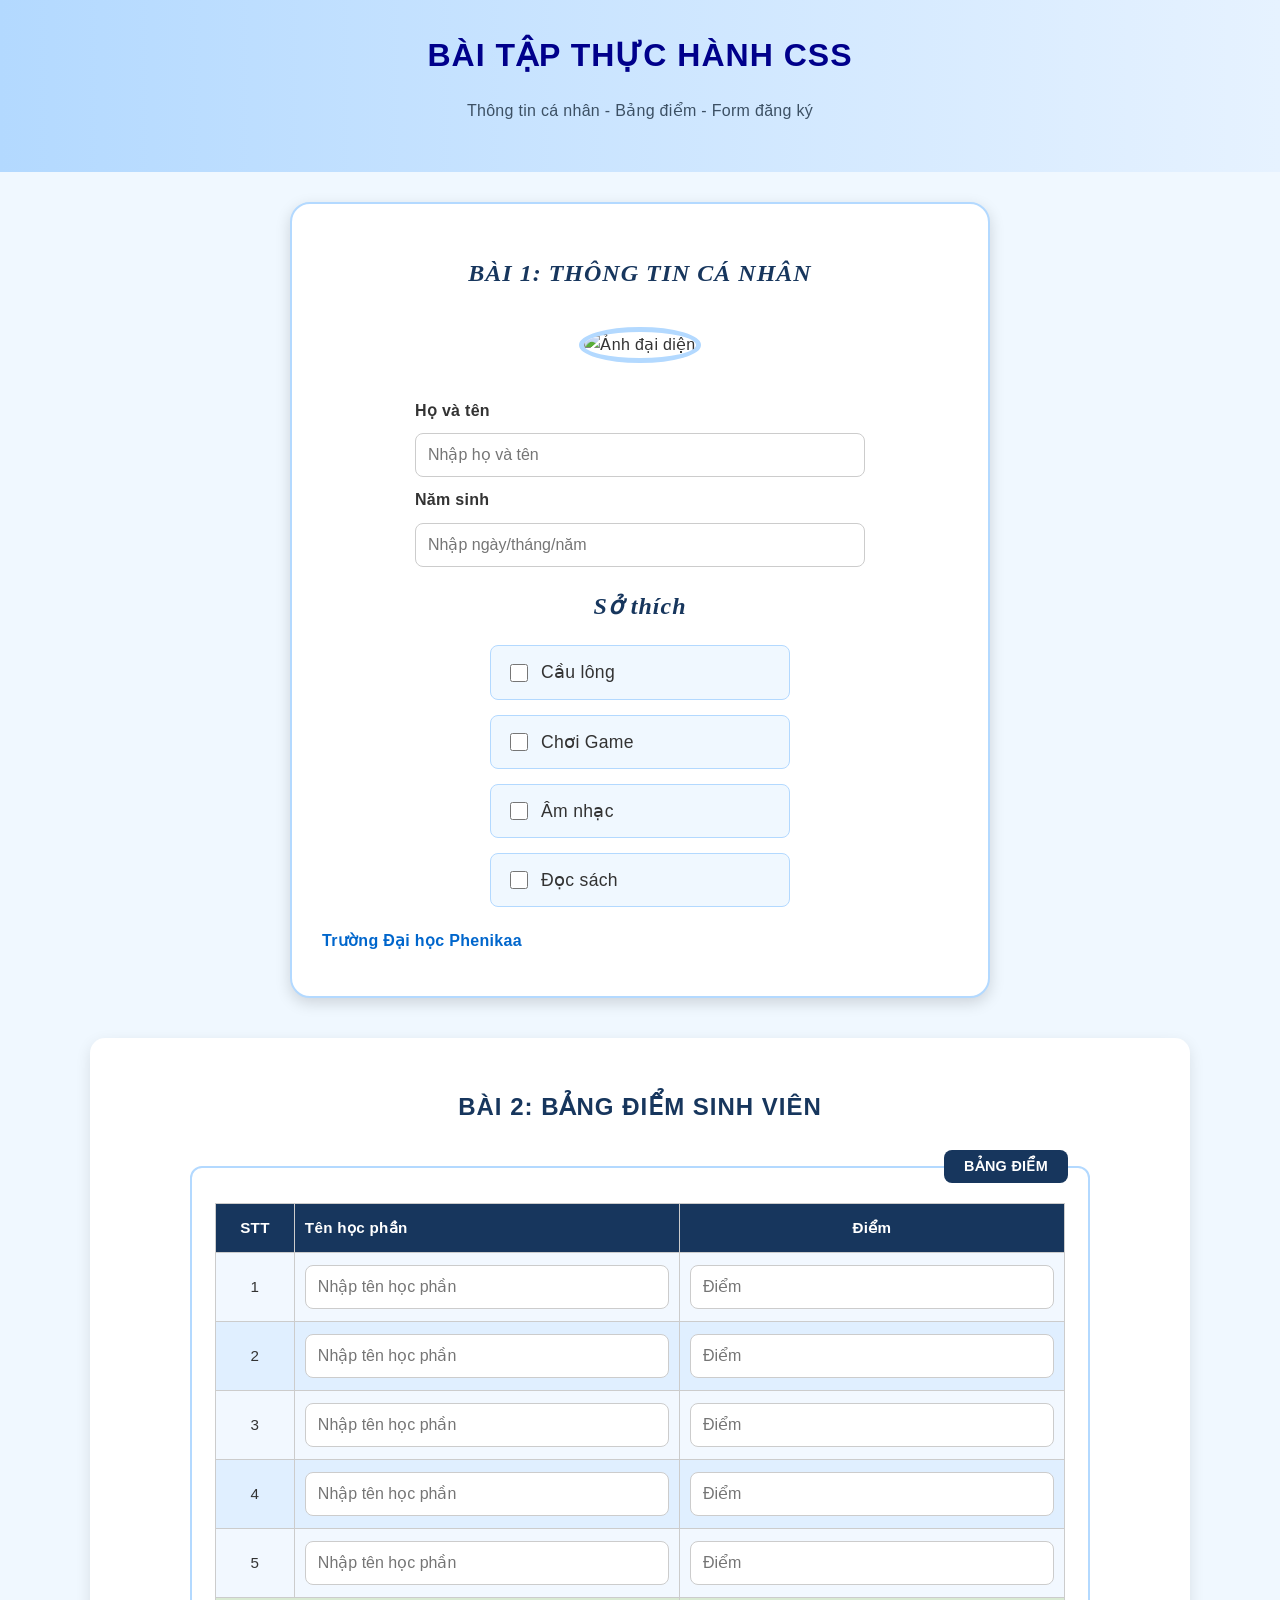
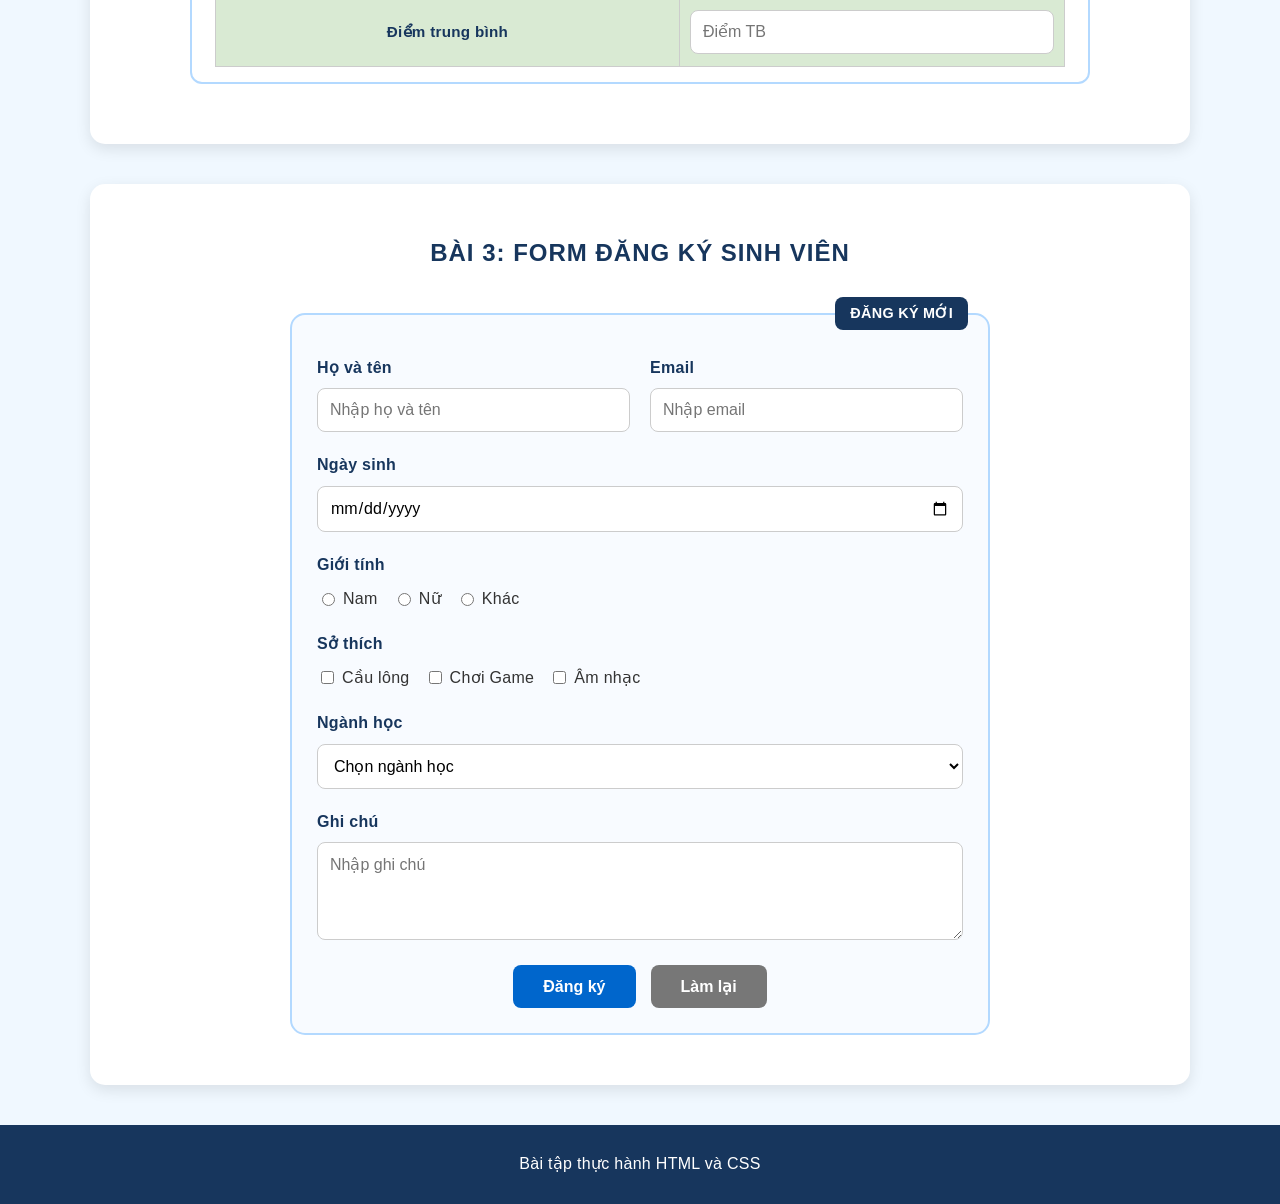
==== commit e1e8b13d: "Update index.html" ====
--- a/index.html
+++ b/index.html
@@ -62,12 +62,30 @@
                 alt="Ảnh đại diện"
             >
 
+            <!-- Thông tin cá nhân -->
             <div class="profile-info">
 
-                <p>
-                    <strong>Năm sinh:</strong>
-                    <span>07/02/2007</span>
-                </p>
+                <label for="profile-name">
+                    Họ và tên
+                </label>
+
+                <input
+                    type="text"
+                    id="profile-name"
+                    name="profile-name"
+                    placeholder="Nhập họ và tên"
+                >
+
+                <label for="profile-birth">
+                    Năm sinh
+                </label>
+
+                <input
+                    type="text"
+                    id="profile-birth"
+                    name="profile-birth"
+                    placeholder="Nhập ngày/tháng/năm"
+                >
 
             </div>
 
@@ -81,12 +99,9 @@
                         type="checkbox"
                         name="hobby"
                         value="caulong"
-                        checked
                     >
                     Cầu lông
                 </label>
-
-                <br><br>
 
                 <label>
                     <input
@@ -97,14 +112,32 @@
                     Chơi Game
                 </label>
 
+                <label>
+                    <input
+                        type="checkbox"
+                        name="hobby"
+                        value="music"
+                    >
+                    Âm nhạc
+                </label>
+
+                <label>
+                    <input
+                        type="checkbox"
+                        name="hobby"
+                        value="reading"
+                    >
+                    Đọc sách
+                </label>
+
             </div>
 
             <p>
                 <a
                     href="https://www.phenikaa-uni.edu.vn/"
                     target="_blank"
-                >
-                    Trường Đại học Phenikaa
+            >
+                Trường Đại học Phenikaa
                 </a>
             </p>
 
@@ -137,36 +170,92 @@
 
                         <tr>
                             <td>1</td>
-                            <td>Kỹ năng giao tiếp và làm việc nhóm</td>
-                            <td></td>
+                            <td>
+                                <input
+                                    type="text"
+                                    name="subject1"
+                                    placeholder="Nhập tên học phần"
+                                >
+                            </td>
+                            <td>
+                                <input
+                                    type="text"
+                                    name="score1"
+                                    placeholder="Điểm"
+                                >
+                            </td>
                         </tr>
 
                         <tr>
                             <td>2</td>
                             <td>
-                                Nhập môn Khoa học dữ liệu và trí tuệ nhân tạo
-                            </td>
-                            <td></td>
+                                <input
+                                    type="text"
+                                    name="subject2"
+                                    placeholder="Nhập tên học phần"
+                                >
+                            </td>
+                            <td>
+                                <input
+                                    type="text"
+                                    name="score2"
+                                    placeholder="Điểm"
+                                >
+                            </td>
                         </tr>
 
                         <tr>
                             <td>3</td>
-                            <td>Triết học Mác - Lê nin</td>
-                            <td></td>
+                            <td>
+                                <input
+                                    type="text"
+                                    name="subject3"
+                                    placeholder="Nhập tên học phần"
+                                >
+                            </td>
+                            <td>
+                                <input
+                                    type="text"
+                                    name="score3"
+                                    placeholder="Điểm"
+                                >
+                            </td>
                         </tr>
 
                         <tr>
                             <td>4</td>
                             <td>
-                                Phương pháp nghiên cứu khoa học trong kinh tế
-                            </td>
-                            <td></td>
+                                <input
+                                    type="text"
+                                    name="subject4"
+                                    placeholder="Nhập tên học phần"
+                                >
+                            </td>
+                            <td>
+                                <input
+                                    type="text"
+                                    name="score4"
+                                    placeholder="Điểm"
+                                >
+                            </td>
                         </tr>
 
                         <tr>
                             <td>5</td>
-                            <td>Marketing căn bản</td>
-                            <td></td>
+                            <td>
+                                <input
+                                    type="text"
+                                    name="subject5"
+                                    placeholder="Nhập tên học phần"
+                                >
+                            </td>
+                            <td>
+                                <input
+                                    type="text"
+                                    name="score5"
+                                    placeholder="Điểm"
+                                >
+                            </td>
                         </tr>
 
                     </tbody>
@@ -178,7 +267,13 @@
                                 Điểm trung bình
                             </td>
 
-                            <td></td>
+                            <td>
+                                <input
+                                    type="text"
+                                    name="average"
+                                    placeholder="Điểm TB"
+                                >
+                            </td>
                         </tr>
 
                     </tfoot>
--- a/style.css
+++ b/style.css
@@ -143,42 +143,79 @@
 /* Class Selector */
 
 .profile-info {
+    display: flex;
+
+    flex-direction: column;
+
+    gap: 10px;
+
     max-width: 450px;
+
     margin: 20px auto;
 }
 
-
-/* CSS List */
+.profile-info label {
+    text-align: left;
+    font-weight: bold;
+}
+
+.profile-info input {
+    width: 100%;
+
+    padding: 12px;
+
+    border: 1px solid #cccccc;
+    border-radius: 8px;
+}
+
+
+/* Sở thích */
 
 .hobbies {
-    list-style-type: square;
+    display: flex;
+
+    flex-direction: column;
+
+    align-items: flex-start;
+
+    gap: 15px;
 
     max-width: 300px;
 
     margin: 20px auto;
-    padding: 0;
-
-    text-align: left;
-}
-
-
-/* Khoảng cách giữa các mục */
-
-.hobbies li {
-    padding: 10px 15px;
-    margin-bottom: 10px;
+}
+
+.hobbies label {
+    display: flex;
+
+    align-items: center;
+
+    gap: 10px;
+
+    width: 100%;
+
+    padding: 12px 15px;
+
+    background-color: #f0f8ff;
+
+    border: 1px solid #b3d9ff;
 
     border-radius: 8px;
 
+    cursor: pointer;
+
     transition: background-color 0.3s;
 }
 
-
-/* Pseudo-class */
-
-.hobbies li:hover {
+.hobbies label:hover {
     background-color: #b3d9ff;
-    color: #17365d;
+}
+
+.hobbies input[type="checkbox"] {
+    width: 18px;
+    height: 18px;
+
+    cursor: pointer;
 }
 
 
@@ -193,7 +230,7 @@
 }
 
 
-/* Link khi di chuột */
+/* Link Hover */
 
 a:hover {
     color: #ff6600;
@@ -215,6 +252,7 @@
     background-color: white;
 
     border-radius: 15px;
+
     box-shadow: 0 5px 15px rgba(0, 0, 0, 0.1);
 }
 
@@ -302,6 +340,20 @@
 }
 
 
+/* Input trong bảng */
+
+td input {
+    width: 100%;
+
+    padding: 8px;
+
+    border: 1px solid #cccccc;
+    border-radius: 5px;
+
+    font-size: 0.9rem;
+}
+
+
 /* Zebra Stripes */
 
 tbody tr:nth-child(odd) {
@@ -331,23 +383,6 @@
 
 tfoot td {
     font-weight: bold;
-}
-
-
-/* Grade Table */
-
-.grade-title {
-    text-align: center;
-    color: #17365d;
-
-    margin-top: 35px;
-}
-
-.grade-table {
-    width: 100%;
-    max-width: 850px;
-
-    margin: 20px auto;
 }
 
 
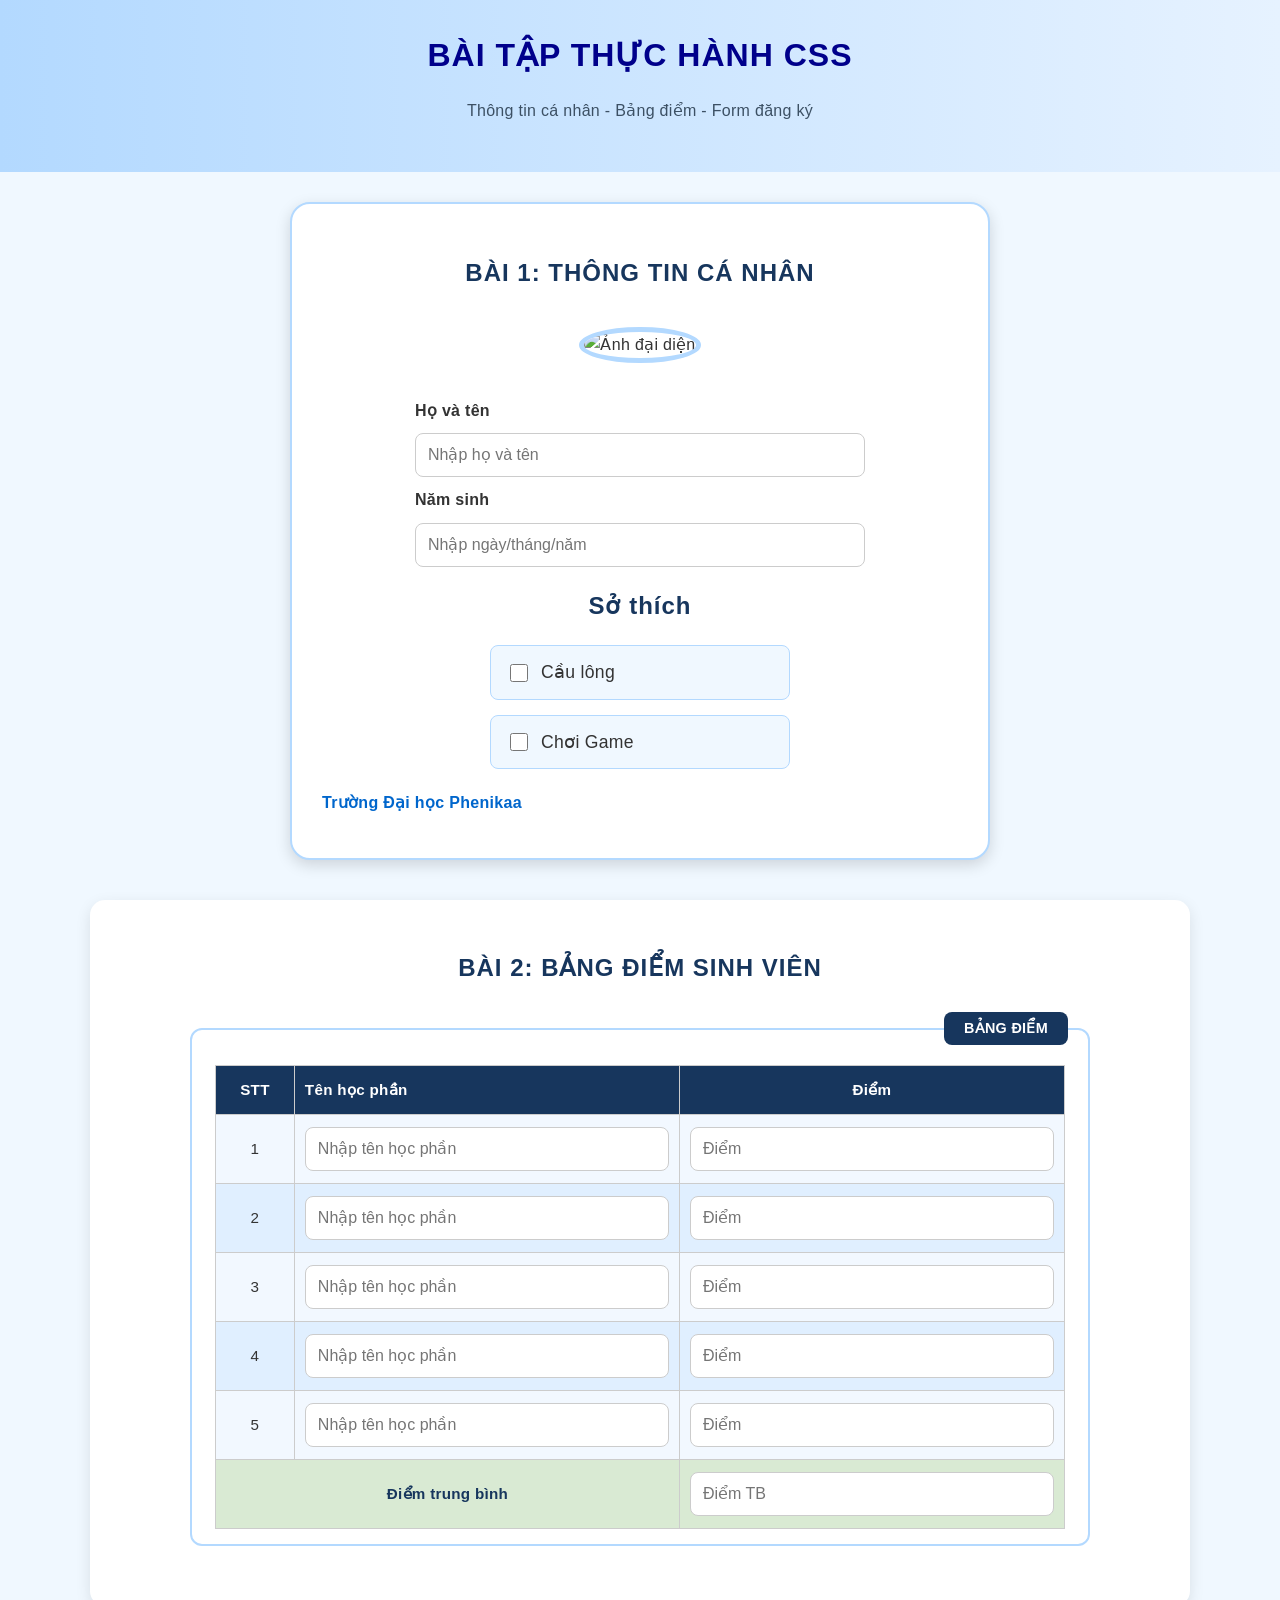
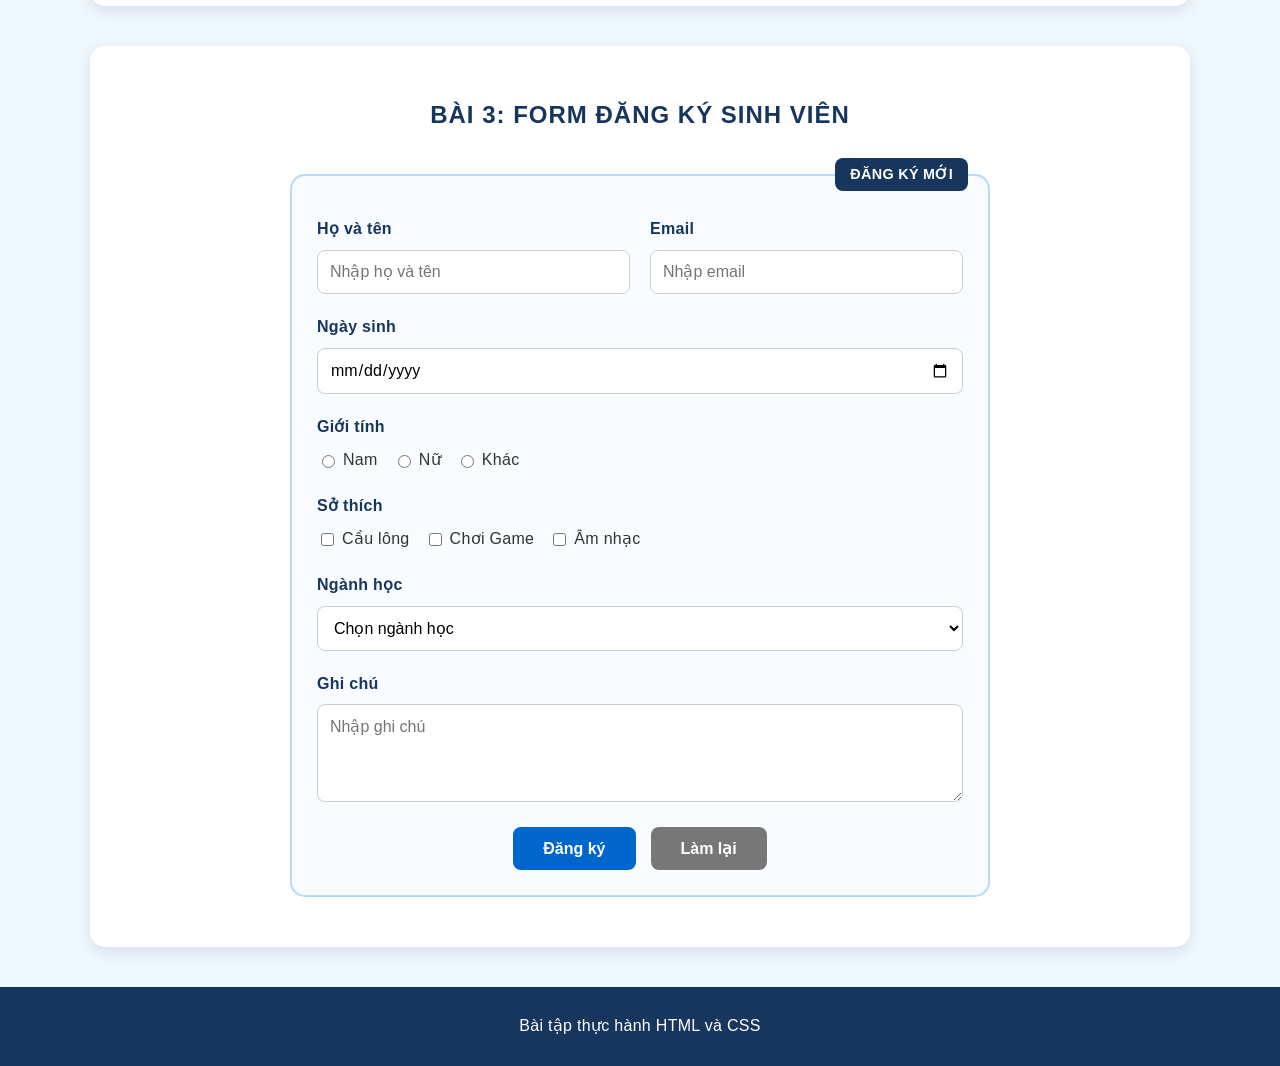
==== commit 1ffeb4c8: "Update index.html" ====
--- a/index.html
+++ b/index.html
@@ -1,3 +1,4 @@
+
 <!DOCTYPE html>
 <html lang="vi">
 
@@ -12,31 +13,34 @@
 
     <!-- Internal CSS -->
     <style>
+        /* Group Selector */
         h1, h2 {
             text-align: center;
             color: #17365d;
         }
 
-        .profile h2 {
-            font-family: Georgia, serif;
-            font-style: italic;
+        /* Descendant Selector */
+        .profile p {
+            line-height: 1.8;
         }
 
+        /* Class Selector */
         .hobbies label {
             font-size: 1.1rem;
             font-weight: 500;
         }
 
+        /* Pseudo-class */
         .hobbies label:hover {
             background-color: #b3d9ff;
-            color: #17365d;
         }
     </style>
 </head>
 
 <body>
 
-    <!-- HEADER -->
+    <!-- ================= HEADER ================= -->
+
     <header>
         <h1 style="color: darkblue;">
             BÀI TẬP THỰC HÀNH CSS
@@ -89,9 +93,9 @@
 
             </div>
 
+            <!-- Sở thích -->
             <h2>Sở thích</h2>
 
-            <!-- Checkbox sở thích -->
             <div class="hobbies">
 
                 <label>
@@ -112,24 +116,6 @@
                     Chơi Game
                 </label>
 
-                <label>
-                    <input
-                        type="checkbox"
-                        name="hobby"
-                        value="music"
-                    >
-                    Âm nhạc
-                </label>
-
-                <label>
-                    <input
-                        type="checkbox"
-                        name="hobby"
-                        value="reading"
-                    >
-                    Đọc sách
-                </label>
-
             </div>
 
             <p>
@@ -152,6 +138,7 @@
 
             <div class="table-container">
 
+                <!-- Position Absolute -->
                 <span class="table-label">
                     BẢNG ĐIỂM
                 </span>
@@ -170,6 +157,7 @@
 
                         <tr>
                             <td>1</td>
+
                             <td>
                                 <input
                                     type="text"
@@ -177,6 +165,7 @@
                                     placeholder="Nhập tên học phần"
                                 >
                             </td>
+
                             <td>
                                 <input
                                     type="text"
@@ -188,6 +177,7 @@
 
                         <tr>
                             <td>2</td>
+
                             <td>
                                 <input
                                     type="text"
@@ -195,6 +185,7 @@
                                     placeholder="Nhập tên học phần"
                                 >
                             </td>
+
                             <td>
                                 <input
                                     type="text"
@@ -206,6 +197,7 @@
 
                         <tr>
                             <td>3</td>
+
                             <td>
                                 <input
                                     type="text"
@@ -213,6 +205,7 @@
                                     placeholder="Nhập tên học phần"
                                 >
                             </td>
+
                             <td>
                                 <input
                                     type="text"
@@ -224,6 +217,7 @@
 
                         <tr>
                             <td>4</td>
+
                             <td>
                                 <input
                                     type="text"
@@ -231,6 +225,7 @@
                                     placeholder="Nhập tên học phần"
                                 >
                             </td>
+
                             <td>
                                 <input
                                     type="text"
@@ -242,6 +237,7 @@
 
                         <tr>
                             <td>5</td>
+
                             <td>
                                 <input
                                     type="text"
@@ -249,6 +245,7 @@
                                     placeholder="Nhập tên học phần"
                                 >
                             </td>
+
                             <td>
                                 <input
                                     type="text"
@@ -293,6 +290,7 @@
 
             <div class="form-container">
 
+                <!-- Position Absolute -->
                 <span class="form-label">
                     ĐĂNG KÝ MỚI
                 </span>
@@ -503,7 +501,8 @@
     </main>
 
 
-    <!-- FOOTER -->
+    <!-- ================= FOOTER ================= -->
+
     <footer>
 
         <p>
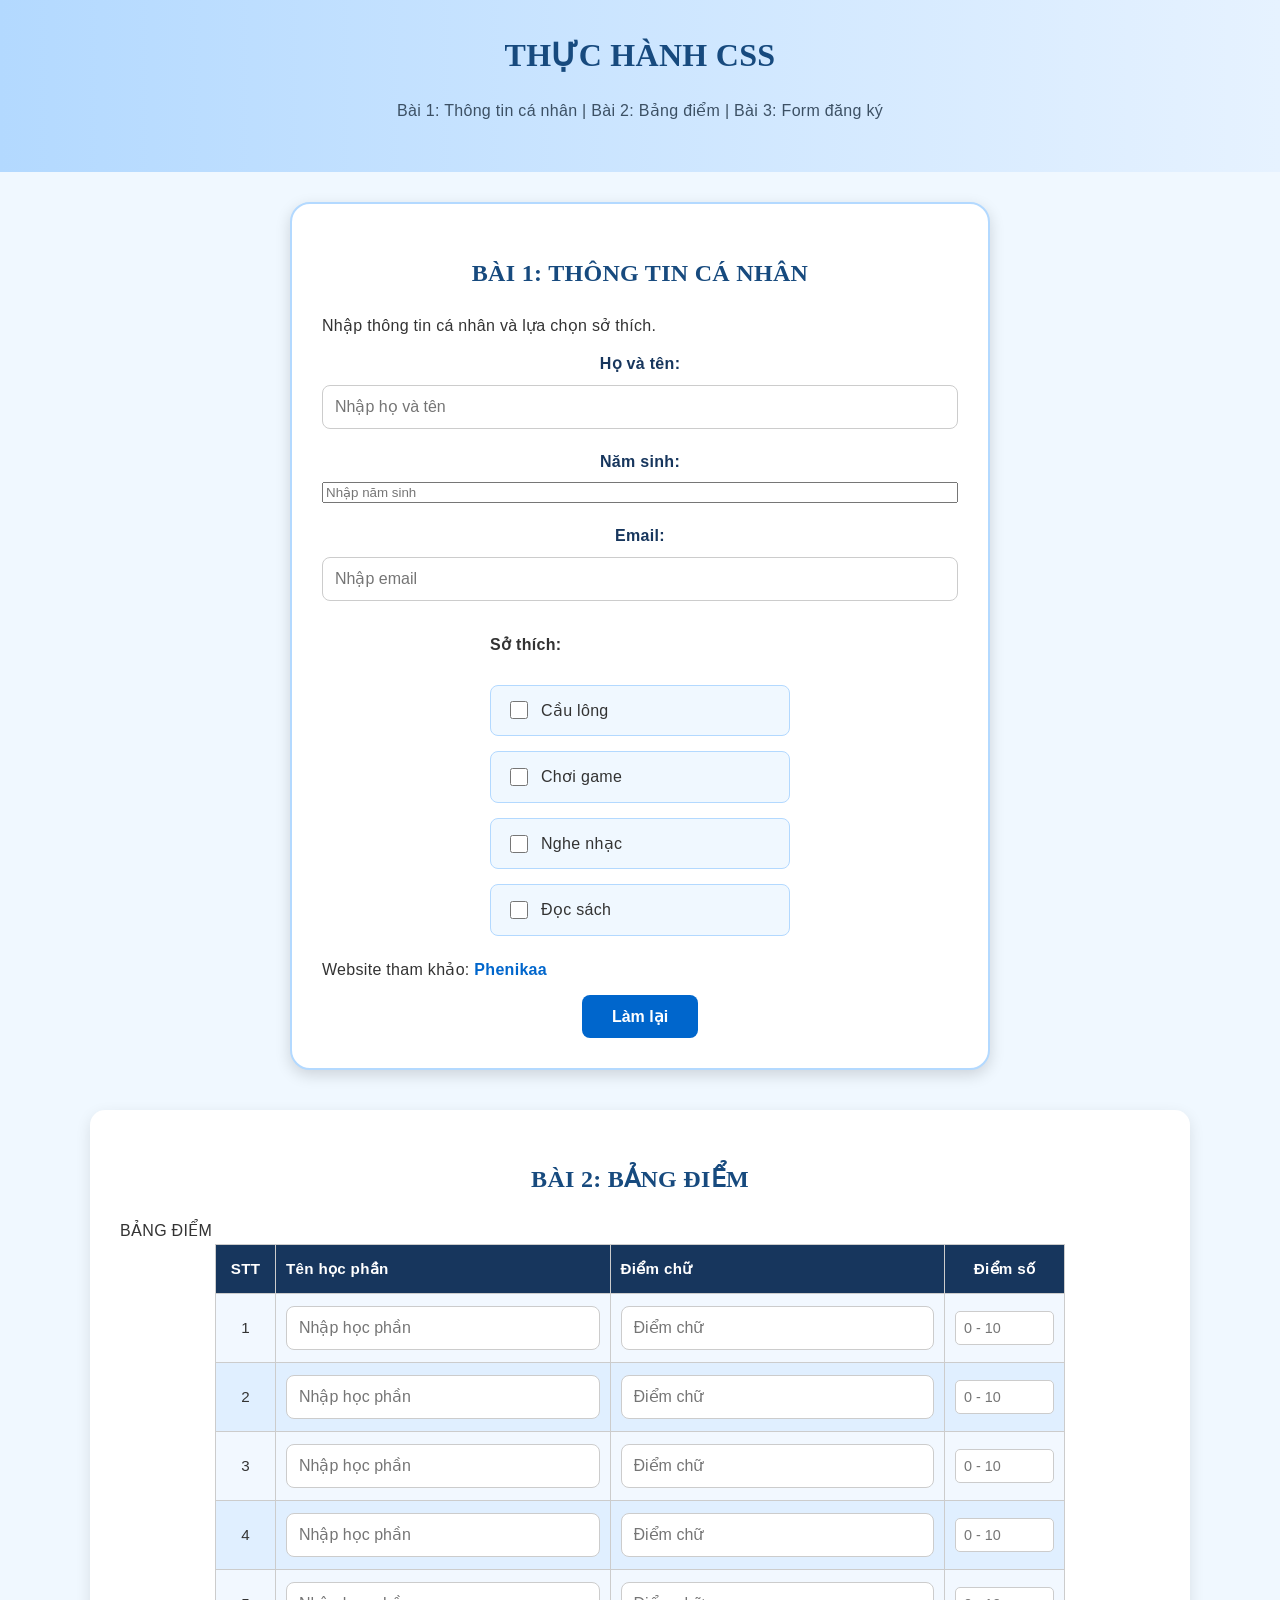
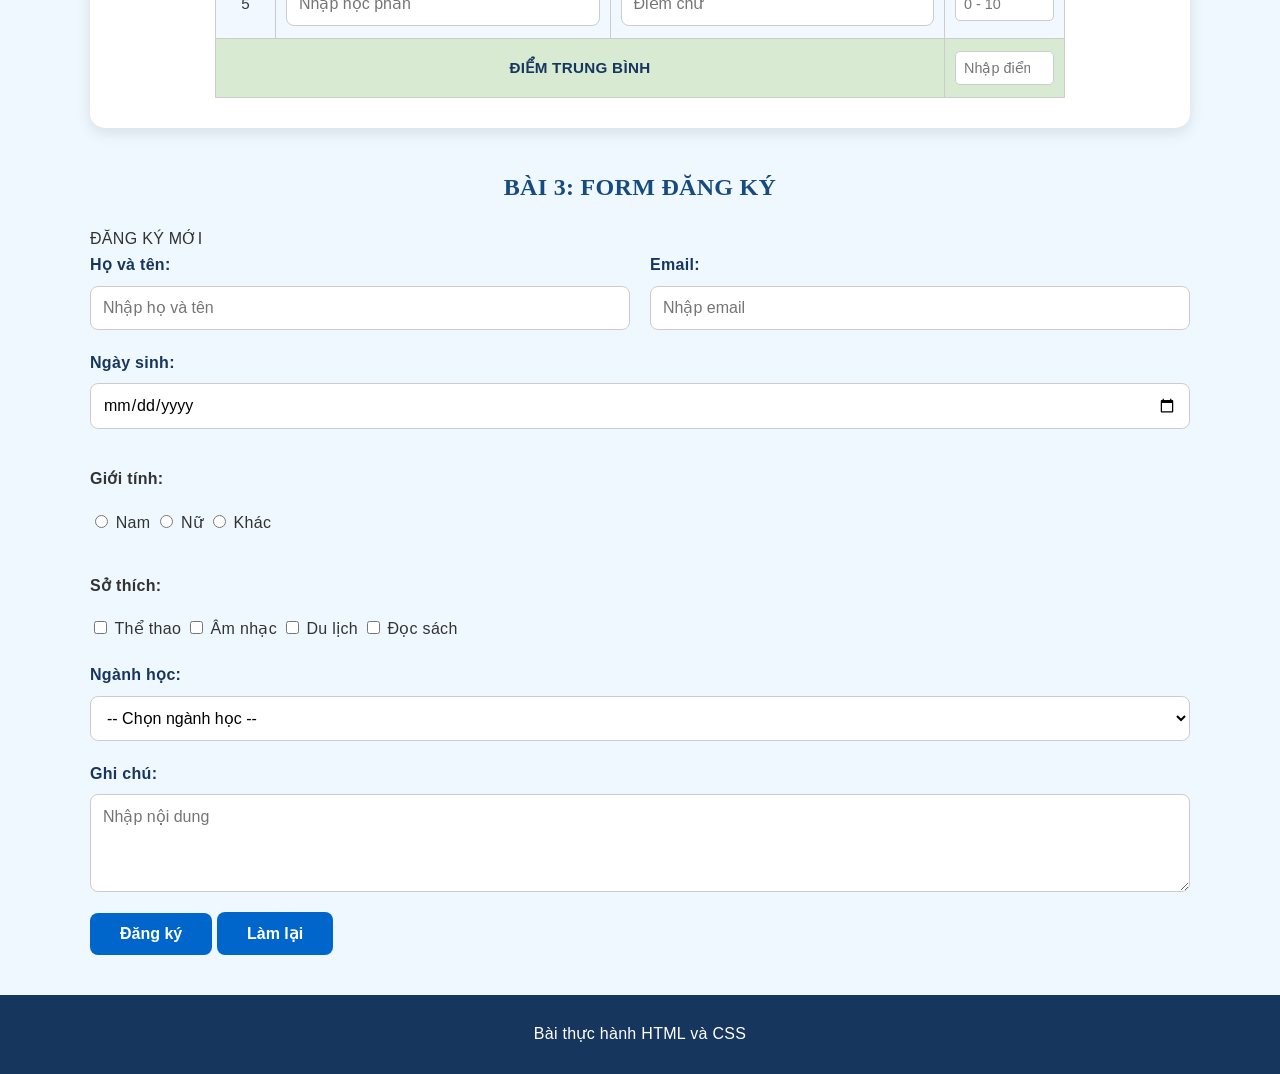
==== commit 78849110: "Update index.html" ====
--- a/index.html
+++ b/index.html
@@ -1,12 +1,11 @@
 
 <!DOCTYPE html>
 <html lang="vi">
-
 <head>
     <meta charset="UTF-8">
     <meta name="viewport" content="width=device-width, initial-scale=1.0">
 
-    <title>Bài tập thực hành CSS</title>
+    <title>Thực hành CSS - Bài 1, 2, 3</title>
 
     <!-- External CSS -->
     <link rel="stylesheet" href="style.css">
@@ -15,242 +14,341 @@
     <style>
         /* Group Selector */
         h1, h2 {
+            font-family: Georgia, "Times New Roman", serif;
             text-align: center;
-            color: #17365d;
+        }
+
+        /* Element Selector */
+        h2 {
+            color: #174a7e;
         }
 
         /* Descendant Selector */
         .profile p {
             line-height: 1.8;
-        }
-
-        /* Class Selector */
-        .hobbies label {
-            font-size: 1.1rem;
-            font-weight: 500;
+            letter-spacing: 0.3px;
         }
 
         /* Pseudo-class */
         .hobbies label:hover {
-            background-color: #b3d9ff;
+            background-color: #dceeff;
         }
     </style>
 </head>
 
 <body>
 
-    <!-- ================= HEADER ================= -->
-
-    <header>
-        <h1 style="color: darkblue;">
-            BÀI TẬP THỰC HÀNH CSS
+    <!-- HEADER -->
+    <header class="page-header">
+        <h1 style="color: #174a7e;">
+            THỰC HÀNH CSS
         </h1>
 
         <p class="subtitle">
-            Thông tin cá nhân - Bảng điểm - Form đăng ký
+            Bài 1: Thông tin cá nhân |
+            Bài 2: Bảng điểm |
+            Bài 3: Form đăng ký
         </p>
     </header>
 
     <main>
 
         <!-- ================= BÀI 1 ================= -->
-
-        <section class="profile">
+        <section class="profile section-card">
 
             <h2>BÀI 1: THÔNG TIN CÁ NHÂN</h2>
 
-            <!-- Ảnh đại diện -->
-            <img
-                id="avatar"
-                src="3.jpg"
-                alt="Ảnh đại diện"
-            >
-
-            <!-- Thông tin cá nhân -->
-            <div class="profile-info">
-
-                <label for="profile-name">
-                    Họ và tên
-                </label>
-
-                <input
-                    type="text"
-                    id="profile-name"
-                    name="profile-name"
-                    placeholder="Nhập họ và tên"
-                >
-
-                <label for="profile-birth">
-                    Năm sinh
-                </label>
-
-                <input
-                    type="text"
-                    id="profile-birth"
-                    name="profile-birth"
-                    placeholder="Nhập ngày/tháng/năm"
-                >
-
-            </div>
-
-            <!-- Sở thích -->
-            <h2>Sở thích</h2>
-
-            <div class="hobbies">
-
-                <label>
+            <p class="description">
+                Nhập thông tin cá nhân và lựa chọn sở thích.
+            </p>
+
+            <form id="profile-form">
+
+                <div class="form-group">
+                    <label for="profile-name">Họ và tên:</label>
+
                     <input
-                        type="checkbox"
-                        name="hobby"
-                        value="caulong"
+                        type="text"
+                        id="profile-name"
+                        name="profile-name"
+                        placeholder="Nhập họ và tên"
                     >
-                    Cầu lông
-                </label>
-
-                <label>
+                </div>
+
+                <div class="form-group">
+                    <label for="profile-birth">Năm sinh:</label>
+
                     <input
-                        type="checkbox"
-                        name="hobby"
-                        value="game"
+                        type="number"
+                        id="profile-birth"
+                        name="profile-birth"
+                        placeholder="Nhập năm sinh"
                     >
-                    Chơi Game
-                </label>
-
-            </div>
-
-            <p>
-                <a
-                    href="https://www.phenikaa-uni.edu.vn/"
-                    target="_blank"
-            >
-                Trường Đại học Phenikaa
-                </a>
-            </p>
+                </div>
+
+                <div class="form-group">
+                    <label for="profile-email">Email:</label>
+
+                    <input
+                        type="email"
+                        id="profile-email"
+                        name="profile-email"
+                        placeholder="Nhập email"
+                    >
+                </div>
+
+                <div class="hobbies">
+
+                    <p><strong>Sở thích:</strong></p>
+
+                    <label>
+                        <input
+                            type="checkbox"
+                            name="profile-hobby"
+                            value="badminton"
+                        >
+                        Cầu lông
+                    </label>
+
+                    <label>
+                        <input
+                            type="checkbox"
+                            name="profile-hobby"
+                            value="gaming"
+                        >
+                        Chơi game
+                    </label>
+
+                    <label>
+                        <input
+                            type="checkbox"
+                            name="profile-hobby"
+                            value="music"
+                        >
+                        Nghe nhạc
+                    </label>
+
+                    <label>
+                        <input
+                            type="checkbox"
+                            name="profile-hobby"
+                            value="reading"
+                        >
+                        Đọc sách
+                    </label>
+
+                </div>
+
+                <p>
+                    Website tham khảo:
+                    <a
+                        href="https://phenikaa.edu.vn/"
+                        target="_blank"
+                        rel="noopener noreferrer"
+                    >
+                        Phenikaa
+                    </a>
+                </p>
+
+                <button type="reset" class="button secondary">
+                    Làm lại
+                </button>
+
+            </form>
 
         </section>
 
 
         <!-- ================= BÀI 2 ================= -->
-
-        <section class="score-section">
-
-            <h2>BÀI 2: BẢNG ĐIỂM SINH VIÊN</h2>
-
-            <div class="table-container">
-
-                <!-- Position Absolute -->
-                <span class="table-label">
+        <section class="score-section section-card">
+
+            <h2>BÀI 2: BẢNG ĐIỂM</h2>
+
+            <div class="score-container">
+
+                <span class="score-label">
                     BẢNG ĐIỂM
                 </span>
 
-                <table>
+                <table class="score-table">
 
                     <thead>
                         <tr>
-                            <th>STT</th>
+                            <th class="stt-column">STT</th>
                             <th>Tên học phần</th>
-                            <th>Điểm</th>
+                            <th class="grade-column">Điểm chữ</th>
+                            <th class="score-column">Điểm số</th>
                         </tr>
                     </thead>
 
                     <tbody>
 
                         <tr>
-                            <td>1</td>
-
-                            <td>
-                                <input
-                                    type="text"
-                                    name="subject1"
-                                    placeholder="Nhập tên học phần"
-                                >
-                            </td>
-
-                            <td>
-                                <input
-                                    type="text"
-                                    name="score1"
-                                    placeholder="Điểm"
+                            <td class="center">1</td>
+
+                            <td>
+                                <input
+                                    type="text"
+                                    name="subject-1"
+                                    aria-label="Tên học phần 1"
+                                    placeholder="Nhập học phần"
+                                >
+                            </td>
+
+                            <td>
+                                <input
+                                    type="text"
+                                    name="letter-grade-1"
+                                    aria-label="Điểm chữ học phần 1"
+                                    placeholder="Điểm chữ"
+                                >
+                            </td>
+
+                            <td>
+                                <input
+                                    type="number"
+                                    name="score-1"
+                                    aria-label="Điểm số học phần 1"
+                                    min="0"
+                                    max="10"
+                                    step="0.1"
+                                    placeholder="0 - 10"
                                 >
                             </td>
                         </tr>
 
                         <tr>
-                            <td>2</td>
-
-                            <td>
-                                <input
-                                    type="text"
-                                    name="subject2"
-                                    placeholder="Nhập tên học phần"
-                                >
-                            </td>
-
-                            <td>
-                                <input
-                                    type="text"
-                                    name="score2"
-                                    placeholder="Điểm"
+                            <td class="center">2</td>
+
+                            <td>
+                                <input
+                                    type="text"
+                                    name="subject-2"
+                                    aria-label="Tên học phần 2"
+                                    placeholder="Nhập học phần"
+                                >
+                            </td>
+
+                            <td>
+                                <input
+                                    type="text"
+                                    name="letter-grade-2"
+                                    aria-label="Điểm chữ học phần 2"
+                                    placeholder="Điểm chữ"
+                                >
+                            </td>
+
+                            <td>
+                                <input
+                                    type="number"
+                                    name="score-2"
+                                    aria-label="Điểm số học phần 2"
+                                    min="0"
+                                    max="10"
+                                    step="0.1"
+                                    placeholder="0 - 10"
                                 >
                             </td>
                         </tr>
 
                         <tr>
-                            <td>3</td>
-
-                            <td>
-                                <input
-                                    type="text"
-                                    name="subject3"
-                                    placeholder="Nhập tên học phần"
-                                >
-                            </td>
-
-                            <td>
-                                <input
-                                    type="text"
-                                    name="score3"
-                                    placeholder="Điểm"
+                            <td class="center">3</td>
+
+                            <td>
+                                <input
+                                    type="text"
+                                    name="subject-3"
+                                    aria-label="Tên học phần 3"
+                                    placeholder="Nhập học phần"
+                                >
+                            </td>
+
+                            <td>
+                                <input
+                                    type="text"
+                                    name="letter-grade-3"
+                                    aria-label="Điểm chữ học phần 3"
+                                    placeholder="Điểm chữ"
+                                >
+                            </td>
+
+                            <td>
+                                <input
+                                    type="number"
+                                    name="score-3"
+                                    aria-label="Điểm số học phần 3"
+                                    min="0"
+                                    max="10"
+                                    step="0.1"
+                                    placeholder="0 - 10"
                                 >
                             </td>
                         </tr>
 
                         <tr>
-                            <td>4</td>
-
-                            <td>
-                                <input
-                                    type="text"
-                                    name="subject4"
-                                    placeholder="Nhập tên học phần"
-                                >
-                            </td>
-
-                            <td>
-                                <input
-                                    type="text"
-                                    name="score4"
-                                    placeholder="Điểm"
+                            <td class="center">4</td>
+
+                            <td>
+                                <input
+                                    type="text"
+                                    name="subject-4"
+                                    aria-label="Tên học phần 4"
+                                    placeholder="Nhập học phần"
+                                >
+                            </td>
+
+                            <td>
+                                <input
+                                    type="text"
+                                    name="letter-grade-4"
+                                    aria-label="Điểm chữ học phần 4"
+                                    placeholder="Điểm chữ"
+                                >
+                            </td>
+
+                            <td>
+                                <input
+                                    type="number"
+                                    name="score-4"
+                                    aria-label="Điểm số học phần 4"
+                                    min="0"
+                                    max="10"
+                                    step="0.1"
+                                    placeholder="0 - 10"
                                 >
                             </td>
                         </tr>
 
                         <tr>
-                            <td>5</td>
-
-                            <td>
-                                <input
-                                    type="text"
-                                    name="subject5"
-                                    placeholder="Nhập tên học phần"
-                                >
-                            </td>
-
-                            <td>
-                                <input
-                                    type="text"
-                                    name="score5"
-                                    placeholder="Điểm"
+                            <td class="center">5</td>
+
+                            <td>
+                                <input
+                                    type="text"
+                                    name="subject-5"
+                                    aria-label="Tên học phần 5"
+                                    placeholder="Nhập học phần"
+                                >
+                            </td>
+
+                            <td>
+                                <input
+                                    type="text"
+                                    name="letter-grade-5"
+                                    aria-label="Điểm chữ học phần 5"
+                                    placeholder="Điểm chữ"
+                                >
+                            </td>
+
+                            <td>
+                                <input
+                                    type="number"
+                                    name="score-5"
+                                    aria-label="Điểm số học phần 5"
+                                    min="0"
+                                    max="10"
+                                    step="0.1"
+                                    placeholder="0 - 10"
                                 >
                             </td>
                         </tr>
@@ -258,21 +356,23 @@
                     </tbody>
 
                     <tfoot>
-
                         <tr>
-                            <td colspan="2">
-                                Điểm trung bình
-                            </td>
-
-                            <td>
-                                <input
-                                    type="text"
+                            <td colspan="3" class="average-label">
+                                ĐIỂM TRUNG BÌNH
+                            </td>
+
+                            <td>
+                                <input
+                                    type="number"
                                     name="average"
-                                    placeholder="Điểm TB"
+                                    aria-label="Điểm trung bình"
+                                    min="0"
+                                    max="10"
+                                    step="0.1"
+                                    placeholder="Nhập điểm"
                                 >
                             </td>
                         </tr>
-
                     </tfoot>
 
                 </table>
@@ -283,27 +383,24 @@
 
 
         <!-- ================= BÀI 3 ================= -->
-
-        <section class="register-section">
-
-            <h2>BÀI 3: FORM ĐĂNG KÝ SINH VIÊN</h2>
-
-            <div class="form-container">
-
-                <!-- Position Absolute -->
-                <span class="form-label">
+        <section class="registration-section section-card">
+
+            <h2>BÀI 3: FORM ĐĂNG KÝ</h2>
+
+            <div class="registration-container">
+
+                <span class="registration-label">
                     ĐĂNG KÝ MỚI
                 </span>
 
-                <form action="#" method="post">
-
-                    <!-- Họ tên và Email -->
+                <form id="registration-form">
+
+                    <!-- Flexbox: Họ tên và Email -->
                     <div class="form-row">
 
                         <div class="form-group">
-
                             <label for="fullname">
-                                Họ và tên
+                                Họ và tên:
                             </label>
 
                             <input
@@ -313,13 +410,11 @@
                                 placeholder="Nhập họ và tên"
                                 required
                             >
-
                         </div>
 
                         <div class="form-group">
-
                             <label for="email">
-                                Email
+                                Email:
                             </label>
 
                             <input
@@ -329,17 +424,13 @@
                                 placeholder="Nhập email"
                                 required
                             >
-
                         </div>
 
                     </div>
 
-
-                    <!-- Ngày sinh -->
                     <div class="form-group">
-
                         <label for="birth">
-                            Ngày sinh
+                            Ngày sinh:
                         </label>
 
                         <input
@@ -347,22 +438,20 @@
                             id="birth"
                             name="birth"
                         >
-
                     </div>
 
-
-                    <!-- Giới tính -->
+                    <!-- Radio -->
                     <div class="form-group">
 
-                        <label>Giới tính</label>
-
-                        <div class="inline-options">
+                        <p><strong>Giới tính:</strong></p>
+
+                        <div class="choice-group">
 
                             <label>
                                 <input
                                     type="radio"
                                     name="gender"
-                                    value="nam"
+                                    value="male"
                                 >
                                 Nam
                             </label>
@@ -371,7 +460,7 @@
                                 <input
                                     type="radio"
                                     name="gender"
-                                    value="nu"
+                                    value="female"
                                 >
                                 Nữ
                             </label>
@@ -380,7 +469,7 @@
                                 <input
                                     type="radio"
                                     name="gender"
-                                    value="khac"
+                                    value="other"
                                 >
                                 Khác
                             </label>
@@ -389,30 +478,20 @@
 
                     </div>
 
-
-                    <!-- Sở thích -->
+                    <!-- Checkbox -->
                     <div class="form-group">
 
-                        <label>Sở thích</label>
-
-                        <div class="inline-options">
+                        <p><strong>Sở thích:</strong></p>
+
+                        <div class="choice-group">
 
                             <label>
                                 <input
                                     type="checkbox"
                                     name="hobby"
-                                    value="caulong"
-                                >
-                                Cầu lông
-                            </label>
-
-                            <label>
-                                <input
-                                    type="checkbox"
-                                    name="hobby"
-                                    value="game"
-                                >
-                                Chơi Game
+                                    value="sports"
+                                >
+                                Thể thao
                             </label>
 
                             <label>
@@ -424,68 +503,90 @@
                                 Âm nhạc
                             </label>
 
+                            <label>
+                                <input
+                                    type="checkbox"
+                                    name="hobby"
+                                    value="travel"
+                                >
+                                Du lịch
+                            </label>
+
+                            <label>
+                                <input
+                                    type="checkbox"
+                                    name="hobby"
+                                    value="reading"
+                                >
+                                Đọc sách
+                            </label>
+
                         </div>
 
                     </div>
 
-
-                    <!-- Ngành học -->
+                    <!-- Select -->
                     <div class="form-group">
 
                         <label for="major">
-                            Ngành học
+                            Ngành học:
                         </label>
 
                         <select id="major" name="major">
 
                             <option value="">
-                                Chọn ngành học
+                                -- Chọn ngành học --
                             </option>
 
-                            <option value="cntt">
+                            <option value="it">
                                 Công nghệ thông tin
                             </option>
 
-                            <option value="marketing">
-                                Marketing
+                            <option value="business">
+                                Quản trị kinh doanh
                             </option>
 
-                            <option value="kinhte">
-                                Kinh tế
+                            <option value="design">
+                                Thiết kế
                             </option>
 
+                            <option value="other">
+                                Khác
+                            </option>
+
                         </select>
 
                     </div>
 
-
-                    <!-- Ghi chú -->
+                    <!-- Textarea -->
                     <div class="form-group">
 
                         <label for="message">
-                            Ghi chú
+                            Ghi chú:
                         </label>
 
                         <textarea
                             id="message"
                             name="message"
                             rows="4"
-                            placeholder="Nhập ghi chú"
+                            placeholder="Nhập nội dung"
                         ></textarea>
 
                     </div>
 
-
-                    <!-- Buttons -->
-                    <div class="form-buttons">
-
-                        <button type="submit">
+                    <!-- Flexbox: Buttons -->
+                    <div class="button-group">
+
+                        <button
+                            type="submit"
+                            class="button primary"
+                        >
                             Đăng ký
                         </button>
 
                         <button
                             type="reset"
-                            class="reset-button"
+                            class="button secondary"
                         >
                             Làm lại
                         </button>
@@ -501,16 +602,14 @@
     </main>
 
 
-    <!-- ================= FOOTER ================= -->
-
-    <footer>
+    <!-- FOOTER -->
+    <footer class="page-footer">
 
         <p>
-            Bài tập thực hành HTML và CSS
+            Bài thực hành HTML và CSS
         </p>
 
     </footer>
 
 </body>
-
 </html>
--- a/style.css
+++ b/style.css
@@ -1,7 +1,7 @@
 
-/* ===============================
+/* =====================================
    CSS CHUNG
-================================ */
+===================================== */
 
 * {
     box-sizing: border-box;
@@ -9,6 +9,7 @@
 
 body {
     font-family: Arial, Helvetica, sans-serif;
+
     font-size: 16px;
     font-weight: normal;
     font-style: normal;
@@ -20,13 +21,14 @@
     padding: 0;
 
     background-color: #f0f8ff;
+
     color: #333333;
 }
 
 
-/* ===============================
+/* =====================================
    HEADER
-================================ */
+===================================== */
 
 header {
     background-image: linear-gradient(
@@ -36,63 +38,73 @@
     );
 
     padding: 30px 15px;
+
     text-align: center;
 }
 
 header h1 {
     font-size: 2rem;
-    font-weight: bold;
+
+    font-weight: bold;
+
     margin: 0;
 }
 
 .subtitle {
     font-size: 1rem;
+
     color: rgb(60, 80, 100);
 }
 
 
-/* ===============================
+/* =====================================
    TIÊU ĐỀ
-================================ */
+===================================== */
 
 h1,
 h2 {
     text-align: center;
+
     color: #17365d;
 }
 
 h2 {
     font-size: 1.5rem;
+
     margin-bottom: 20px;
 }
 
 
-/* ===============================
+/* =====================================
    MAIN
-================================ */
+===================================== */
 
 main {
     width: 95%;
+
     max-width: 1100px;
 
     margin: 30px auto;
 }
 
 
-/* ===============================
+/* =====================================
    BÀI 1: PROFILE CARD
-================================ */
+===================================== */
 
 .profile {
     width: 100%;
+
     max-width: 700px;
 
     margin: 0 auto 40px auto;
+
     padding: 30px;
 
     background-color: white;
 
     border: 2px solid #b3d9ff;
+
     border-radius: 20px;
 
     box-shadow: 0 5px 15px rgba(0, 0, 0, 0.15);
@@ -104,12 +116,15 @@
 /* ID Selector */
 
 #avatar {
+    display: block;
+
     width: 180px;
     height: 180px;
 
     object-fit: cover;
 
     border-radius: 50%;
+
     border: 5px solid #b3d9ff;
 
     margin: 15px auto;
@@ -120,6 +135,7 @@
 
 p {
     font-size: 1rem;
+
     line-height: 1.8;
 }
 
@@ -128,15 +144,8 @@
 
 .profile p {
     text-align: left;
+
     margin: 10px 0;
-}
-
-
-/* Group Selector */
-
-h1,
-h2 {
-    letter-spacing: 1px;
 }
 
 
@@ -152,10 +161,11 @@
     max-width: 450px;
 
     margin: 20px auto;
+
+    text-align: left;
 }
 
 .profile-info label {
-    text-align: left;
     font-weight: bold;
 }
 
@@ -164,7 +174,10 @@
 
     padding: 12px;
 
+    font-size: 1rem;
+
     border: 1px solid #cccccc;
+
     border-radius: 8px;
 }
 
@@ -207,9 +220,17 @@
     transition: background-color 0.3s;
 }
 
+
+/* Hover sở thích */
+
 .hobbies label:hover {
     background-color: #b3d9ff;
-}
+
+    color: #17365d;
+}
+
+
+/* Checkbox */
 
 .hobbies input[type="checkbox"] {
     width: 18px;
@@ -230,7 +251,7 @@
 }
 
 
-/* Link Hover */
+/* Pseudo-class */
 
 a:hover {
     color: #ff6600;
@@ -239,14 +260,15 @@
 }
 
 
-/* ===============================
+/* =====================================
    BÀI 2: BẢNG ĐIỂM
-================================ */
+===================================== */
 
 .score-section {
     width: 100%;
 
     margin: 40px auto;
+
     padding: 30px;
 
     background-color: white;
@@ -263,6 +285,7 @@
     position: relative;
 
     width: 100%;
+
     max-width: 900px;
 
     margin: 40px auto 30px auto;
@@ -270,6 +293,7 @@
     padding: 35px 15px 15px;
 
     border: 2px solid #b3d9ff;
+
     border-radius: 12px;
 
     background-color: white;
@@ -282,14 +306,17 @@
     position: absolute;
 
     top: -18px;
+
     right: 20px;
 
     padding: 5px 20px;
 
     background-color: #17365d;
+
     color: white;
 
     font-size: 0.9rem;
+
     font-weight: bold;
 
     border-radius: 8px;
@@ -300,6 +327,7 @@
 
 table {
     width: 100%;
+
     max-width: 850px;
 
     margin: auto;
@@ -326,16 +354,27 @@
 
 thead {
     background-color: #17365d;
+
     color: white;
 }
 
 
-/* Center STT and Score */
+/* Center STT */
 
 th:first-child,
-td:first-child,
+td:first-child {
+    width: 60px;
+
+    text-align: center;
+}
+
+
+/* Center Điểm */
+
 th:last-child,
 td:last-child {
+    width: 120px;
+
     text-align: center;
 }
 
@@ -343,14 +382,19 @@
 /* Input trong bảng */
 
 td input {
-    width: 100%;
+    display: block;
+
+    width: 100%;
+
+    min-width: 0;
 
     padding: 8px;
 
+    font-size: 0.9rem;
+
     border: 1px solid #cccccc;
+
     border-radius: 5px;
-
-    font-size: 0.9rem;
 }
 
 
@@ -378,6 +422,7 @@
     background-color: #d9ead3;
 
     font-weight: bold;
+
     color: #17365d;
 }
 
@@ -386,14 +431,15 @@
 }
 
 
-/* ===============================
+/* =====================================
    BÀI 3: FORM ĐĂNG KÝ
-================================ */
+===================================== */
 
 .register-section {
     width: 100%;
 
     margin: 40px auto;
+
     padding: 30px;
 
     background-color: white;
@@ -410,6 +456,7 @@
     position: relative;
 
     width: 100%;
+
     max-width: 700px;
 
     margin: 40px auto 20px auto;
@@ -419,24 +466,28 @@
     background-color: #f8fbff;
 
     border: 2px solid #b3d9ff;
+
     border-radius: 15px;
 }
 
 
-/* Form Label */
+/* Position Absolute */
 
 .form-label {
     position: absolute;
 
     top: -18px;
+
     right: 20px;
 
     padding: 5px 15px;
 
     background-color: #17365d;
+
     color: white;
 
     font-weight: bold;
+
     font-size: 0.9rem;
 
     border-radius: 8px;
@@ -470,11 +521,18 @@
 
     flex-direction: column;
 
-    flex: 1;
+    width: 100%;
+
+    margin-bottom: 20px;
+}
+
+
+/* Họ tên và Email */
+
+.form-row .form-group {
+    flex: 1 1 250px;
 
     min-width: 0;
-
-    margin-bottom: 20px;
 }
 
 
@@ -484,6 +542,7 @@
     margin-bottom: 8px;
 
     font-weight: bold;
+
     color: #17365d;
 }
 
@@ -500,9 +559,11 @@
     padding: 12px;
 
     font-family: Arial, Helvetica, sans-serif;
+
     font-size: 1rem;
 
     border: 1px solid #cccccc;
+
     border-radius: 8px;
 
     background-color: white;
@@ -533,6 +594,8 @@
 
     flex-wrap: wrap;
 
+    align-items: center;
+
     gap: 15px;
 }
 
@@ -570,6 +633,7 @@
     padding: 12px 30px;
 
     font-size: 1rem;
+
     font-weight: bold;
 
     color: white;
@@ -577,6 +641,7 @@
     background-color: #0066cc;
 
     border: none;
+
     border-radius: 8px;
 
     cursor: pointer;
@@ -603,9 +668,9 @@
 }
 
 
-/* ===============================
+/* =====================================
    FOOTER
-================================ */
+===================================== */
 
 footer {
     background-color: #17365d;
@@ -624,9 +689,9 @@
 }
 
 
-/* ===============================
+/* =====================================
    RESPONSIVE
-================================ */
+===================================== */
 
 @media screen and (max-width: 600px) {
 
@@ -642,11 +707,12 @@
 
     .form-row {
         flex-direction: column;
+
         gap: 0;
     }
 
-    .form-group {
-        width: 100%;
+    .form-row .form-group {
+        flex: 1 1 auto;
     }
 
     table {
@@ -658,8 +724,17 @@
         padding: 8px 5px;
     }
 
+    td input {
+        font-size: 0.75rem;
+
+        padding: 5px;
+    }
+
     .inline-options {
         flex-direction: column;
+
+        align-items: flex-start;
+
         gap: 10px;
     }
 
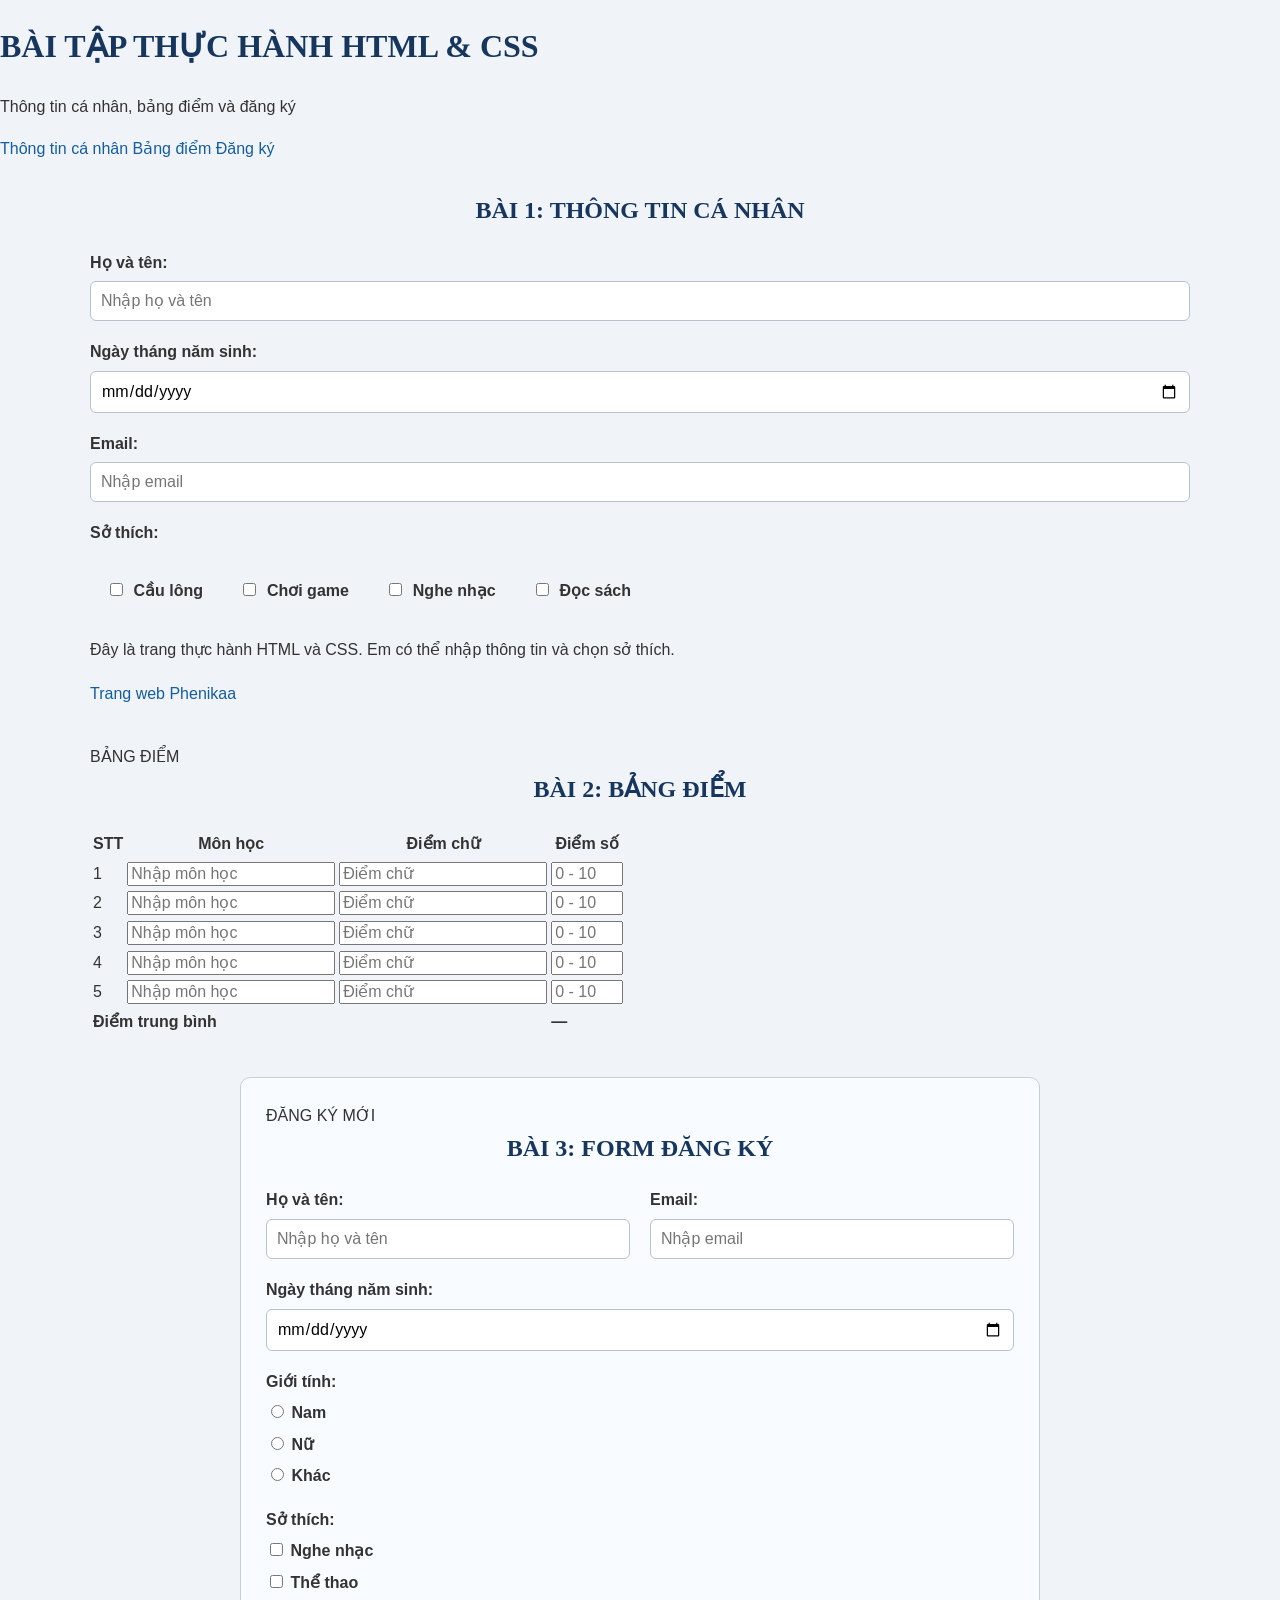
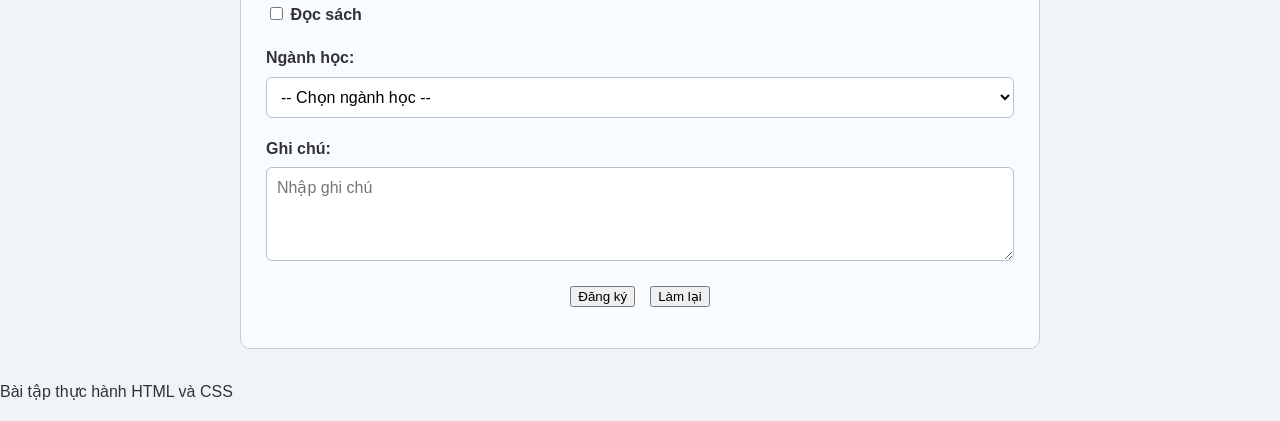
==== commit aebb8467: "Update index.html" ====
--- a/index.html
+++ b/index.html
@@ -4,612 +4,507 @@
 <head>
     <meta charset="UTF-8">
     <meta name="viewport" content="width=device-width, initial-scale=1.0">
-
-    <title>Thực hành CSS - Bài 1, 2, 3</title>
-
-    <!-- External CSS -->
+    <title>Bài tập thực hành HTML và CSS</title>
     <link rel="stylesheet" href="style.css">
 
-    <!-- Internal CSS -->
     <style>
-        /* Group Selector */
-        h1, h2 {
-            font-family: Georgia, "Times New Roman", serif;
+        h2 {
+            color: #17365d;
             text-align: center;
         }
 
-        /* Element Selector */
-        h2 {
-            color: #174a7e;
-        }
-
-        /* Descendant Selector */
         .profile p {
             line-height: 1.8;
-            letter-spacing: 0.3px;
         }
 
-        /* Pseudo-class */
-        .hobbies label:hover {
-            background-color: #dceeff;
+        h1, h2, h3 {
+            font-family: Georgia, "Times New Roman", serif;
         }
     </style>
 </head>
 
 <body>
 
-    <!-- HEADER -->
-    <header class="page-header">
-        <h1 style="color: #174a7e;">
-            THỰC HÀNH CSS
-        </h1>
-
-        <p class="subtitle">
-            Bài 1: Thông tin cá nhân |
-            Bài 2: Bảng điểm |
-            Bài 3: Form đăng ký
-        </p>
+    <header>
+        <h1 style="color: #17365d;">BÀI TẬP THỰC HÀNH HTML & CSS</h1>
+        <p>Thông tin cá nhân, bảng điểm và đăng ký</p>
     </header>
 
+    <nav>
+        <a href="#profile">Thông tin cá nhân</a>
+        <a href="#scores">Bảng điểm</a>
+        <a href="#registration">Đăng ký</a>
+    </nav>
+
     <main>
 
-        <!-- ================= BÀI 1 ================= -->
-        <section class="profile section-card">
+        <!-- BÀI 1: THÔNG TIN CÁ NHÂN -->
+
+        <section id="profile" class="profile card">
 
             <h2>BÀI 1: THÔNG TIN CÁ NHÂN</h2>
 
-            <p class="description">
-                Nhập thông tin cá nhân và lựa chọn sở thích.
-            </p>
-
-            <form id="profile-form">
-
-                <div class="form-group">
-                    <label for="profile-name">Họ và tên:</label>
-
-                    <input
-                        type="text"
-                        id="profile-name"
-                        name="profile-name"
-                        placeholder="Nhập họ và tên"
-                    >
-                </div>
-
-                <div class="form-group">
-                    <label for="profile-birth">Năm sinh:</label>
-
-                    <input
-                        type="number"
-                        id="profile-birth"
-                        name="profile-birth"
-                        placeholder="Nhập năm sinh"
-                    >
-                </div>
-
-                <div class="form-group">
-                    <label for="profile-email">Email:</label>
-
-                    <input
-                        type="email"
-                        id="profile-email"
-                        name="profile-email"
-                        placeholder="Nhập email"
-                    >
-                </div>
+            <div class="form-group">
+                <label for="profile-name">Họ và tên:</label>
+                <input type="text"
+                       id="profile-name"
+                       name="profile-name"
+                       placeholder="Nhập họ và tên">
+            </div>
+
+            <div class="form-group">
+                <label for="profile-birth">Ngày tháng năm sinh:</label>
+                <input type="date"
+                       id="profile-birth"
+                       name="profile-birth">
+            </div>
+
+            <div class="form-group">
+                <label for="profile-email">Email:</label>
+                <input type="email"
+                       id="profile-email"
+                       name="profile-email"
+                       placeholder="Nhập email">
+            </div>
+
+            <div class="form-group">
+                <label>Sở thích:</label>
 
                 <div class="hobbies">
-
-                    <p><strong>Sở thích:</strong></p>
-
                     <label>
-                        <input
-                            type="checkbox"
-                            name="profile-hobby"
-                            value="badminton"
-                        >
+                        <input type="checkbox" name="hobby" value="badminton">
                         Cầu lông
                     </label>
 
                     <label>
-                        <input
-                            type="checkbox"
-                            name="profile-hobby"
-                            value="gaming"
-                        >
+                        <input type="checkbox" name="hobby" value="gaming">
                         Chơi game
                     </label>
 
                     <label>
-                        <input
-                            type="checkbox"
-                            name="profile-hobby"
-                            value="music"
-                        >
+                        <input type="checkbox" name="hobby" value="music">
                         Nghe nhạc
                     </label>
 
                     <label>
-                        <input
-                            type="checkbox"
-                            name="profile-hobby"
-                            value="reading"
-                        >
+                        <input type="checkbox" name="hobby" value="reading">
                         Đọc sách
                     </label>
-
-                </div>
-
-                <p>
-                    Website tham khảo:
-                    <a
-                        href="https://phenikaa.edu.vn/"
-                        target="_blank"
-                        rel="noopener noreferrer"
-                    >
-                        Phenikaa
-                    </a>
-                </p>
-
-                <button type="reset" class="button secondary">
-                    Làm lại
-                </button>
+                </div>
+            </div>
+
+            <p>
+                Đây là trang thực hành HTML và CSS.
+                Em có thể nhập thông tin và chọn sở thích.
+            </p>
+
+            <p>
+                <a href="https://phenikaa.edu.vn/" target="_blank">
+                    Trang web Phenikaa
+                </a>
+            </p>
+
+        </section>
+
+
+        <!-- BÀI 2: BẢNG ĐIỂM -->
+
+        <section id="scores" class="score-container card">
+
+            <div class="score-title">BẢNG ĐIỂM</div>
+
+            <h2>BÀI 2: BẢNG ĐIỂM</h2>
+
+            <table id="score-table">
+
+                <thead>
+                    <tr>
+                        <th>STT</th>
+                        <th>Môn học</th>
+                        <th>Điểm chữ</th>
+                        <th>Điểm số</th>
+                    </tr>
+                </thead>
+
+                <tbody>
+
+                    <tr>
+                        <td>1</td>
+                        <td>
+                            <input type="text"
+                                   class="subject"
+                                   placeholder="Nhập môn học">
+                        </td>
+                        <td>
+                            <input type="text"
+                                   class="letter-grade"
+                                   placeholder="Điểm chữ">
+                        </td>
+                        <td>
+                            <input type="number"
+                                   class="score"
+                                   min="0"
+                                   max="10"
+                                   step="0.1"
+                                   placeholder="0 - 10">
+                        </td>
+                    </tr>
+
+                    <tr>
+                        <td>2</td>
+                        <td>
+                            <input type="text"
+                                   class="subject"
+                                   placeholder="Nhập môn học">
+                        </td>
+                        <td>
+                            <input type="text"
+                                   class="letter-grade"
+                                   placeholder="Điểm chữ">
+                        </td>
+                        <td>
+                            <input type="number"
+                                   class="score"
+                                   min="0"
+                                   max="10"
+                                   step="0.1"
+                                   placeholder="0 - 10">
+                        </td>
+                    </tr>
+
+                    <tr>
+                        <td>3</td>
+                        <td>
+                            <input type="text"
+                                   class="subject"
+                                   placeholder="Nhập môn học">
+                        </td>
+                        <td>
+                            <input type="text"
+                                   class="letter-grade"
+                                   placeholder="Điểm chữ">
+                        </td>
+                        <td>
+                            <input type="number"
+                                   class="score"
+                                   min="0"
+                                   max="10"
+                                   step="0.1"
+                                   placeholder="0 - 10">
+                        </td>
+                    </tr>
+
+                    <tr>
+                        <td>4</td>
+                        <td>
+                            <input type="text"
+                                   class="subject"
+                                   placeholder="Nhập môn học">
+                        </td>
+                        <td>
+                            <input type="text"
+                                   class="letter-grade"
+                                   placeholder="Điểm chữ">
+                        </td>
+                        <td>
+                            <input type="number"
+                                   class="score"
+                                   min="0"
+                                   max="10"
+                                   step="0.1"
+                                   placeholder="0 - 10">
+                        </td>
+                    </tr>
+
+                    <tr>
+                        <td>5</td>
+                        <td>
+                            <input type="text"
+                                   class="subject"
+                                   placeholder="Nhập môn học">
+                        </td>
+                        <td>
+                            <input type="text"
+                                   class="letter-grade"
+                                   placeholder="Điểm chữ">
+                        </td>
+                        <td>
+                            <input type="number"
+                                   class="score"
+                                   min="0"
+                                   max="10"
+                                   step="0.1"
+                                   placeholder="0 - 10">
+                        </td>
+                    </tr>
+
+                </tbody>
+
+                <tfoot>
+                    <tr>
+                        <td colspan="3">
+                            <strong>Điểm trung bình</strong>
+                        </td>
+
+                        <td>
+                            <strong id="average">—</strong>
+                        </td>
+                    </tr>
+                </tfoot>
+
+            </table>
+
+            <p id="score-message" aria-live="polite"></p>
+
+        </section>
+
+
+        <!-- BÀI 3: FORM ĐĂNG KÝ -->
+
+        <section id="registration" class="registration-container card">
+
+            <div class="registration-title">ĐĂNG KÝ MỚI</div>
+
+            <h2>BÀI 3: FORM ĐĂNG KÝ</h2>
+
+            <form id="registration-form">
+
+                <div class="form-row">
+
+                    <div class="form-group">
+                        <label for="fullname">Họ và tên:</label>
+                        <input type="text"
+                               id="fullname"
+                               name="fullname"
+                               placeholder="Nhập họ và tên"
+                               required>
+                    </div>
+
+                    <div class="form-group">
+                        <label for="email">Email:</label>
+                        <input type="email"
+                               id="email"
+                               name="email"
+                               placeholder="Nhập email"
+                               required>
+                    </div>
+
+                </div>
+
+                <div class="form-group">
+                    <label for="birth">Ngày tháng năm sinh:</label>
+                    <input type="date"
+                           id="birth"
+                           name="birth">
+                </div>
+
+                <div class="form-group">
+                    <label>Giới tính:</label>
+
+                    <div class="choices">
+
+                        <label>
+                            <input type="radio"
+                                   name="gender"
+                                   value="male">
+                            Nam
+                        </label>
+
+                        <label>
+                            <input type="radio"
+                                   name="gender"
+                                   value="female">
+                            Nữ
+                        </label>
+
+                        <label>
+                            <input type="radio"
+                                   name="gender"
+                                   value="other">
+                            Khác
+                        </label>
+
+                    </div>
+                </div>
+
+                <div class="form-group">
+                    <label>Sở thích:</label>
+
+                    <div class="choices">
+
+                        <label>
+                            <input type="checkbox"
+                                   name="registration-hobby"
+                                   value="music">
+                            Nghe nhạc
+                        </label>
+
+                        <label>
+                            <input type="checkbox"
+                                   name="registration-hobby"
+                                   value="sports">
+                            Thể thao
+                        </label>
+
+                        <label>
+                            <input type="checkbox"
+                                   name="registration-hobby"
+                                   value="reading">
+                            Đọc sách
+                        </label>
+
+                    </div>
+                </div>
+
+                <div class="form-group">
+                    <label for="major">Ngành học:</label>
+
+                    <select id="major" name="major">
+                        <option value="">-- Chọn ngành học --</option>
+                        <option value="it">Công nghệ thông tin</option>
+                        <option value="business">Quản trị kinh doanh</option>
+                        <option value="design">Thiết kế</option>
+                        <option value="other">Ngành khác</option>
+                    </select>
+                </div>
+
+                <div class="form-group">
+                    <label for="message">Ghi chú:</label>
+
+                    <textarea id="message"
+                              name="message"
+                              rows="4"
+                              placeholder="Nhập ghi chú"></textarea>
+                </div>
+
+                <div class="button-group">
+
+                    <button type="submit">Đăng ký</button>
+
+                    <button type="reset" class="reset-button">
+                        Làm lại
+                    </button>
+
+                </div>
+
+                <p id="registration-message" aria-live="polite"></p>
 
             </form>
 
         </section>
 
-
-        <!-- ================= BÀI 2 ================= -->
-        <section class="score-section section-card">
-
-            <h2>BÀI 2: BẢNG ĐIỂM</h2>
-
-            <div class="score-container">
-
-                <span class="score-label">
-                    BẢNG ĐIỂM
-                </span>
-
-                <table class="score-table">
-
-                    <thead>
-                        <tr>
-                            <th class="stt-column">STT</th>
-                            <th>Tên học phần</th>
-                            <th class="grade-column">Điểm chữ</th>
-                            <th class="score-column">Điểm số</th>
-                        </tr>
-                    </thead>
-
-                    <tbody>
-
-                        <tr>
-                            <td class="center">1</td>
-
-                            <td>
-                                <input
-                                    type="text"
-                                    name="subject-1"
-                                    aria-label="Tên học phần 1"
-                                    placeholder="Nhập học phần"
-                                >
-                            </td>
-
-                            <td>
-                                <input
-                                    type="text"
-                                    name="letter-grade-1"
-                                    aria-label="Điểm chữ học phần 1"
-                                    placeholder="Điểm chữ"
-                                >
-                            </td>
-
-                            <td>
-                                <input
-                                    type="number"
-                                    name="score-1"
-                                    aria-label="Điểm số học phần 1"
-                                    min="0"
-                                    max="10"
-                                    step="0.1"
-                                    placeholder="0 - 10"
-                                >
-                            </td>
-                        </tr>
-
-                        <tr>
-                            <td class="center">2</td>
-
-                            <td>
-                                <input
-                                    type="text"
-                                    name="subject-2"
-                                    aria-label="Tên học phần 2"
-                                    placeholder="Nhập học phần"
-                                >
-                            </td>
-
-                            <td>
-                                <input
-                                    type="text"
-                                    name="letter-grade-2"
-                                    aria-label="Điểm chữ học phần 2"
-                                    placeholder="Điểm chữ"
-                                >
-                            </td>
-
-                            <td>
-                                <input
-                                    type="number"
-                                    name="score-2"
-                                    aria-label="Điểm số học phần 2"
-                                    min="0"
-                                    max="10"
-                                    step="0.1"
-                                    placeholder="0 - 10"
-                                >
-                            </td>
-                        </tr>
-
-                        <tr>
-                            <td class="center">3</td>
-
-                            <td>
-                                <input
-                                    type="text"
-                                    name="subject-3"
-                                    aria-label="Tên học phần 3"
-                                    placeholder="Nhập học phần"
-                                >
-                            </td>
-
-                            <td>
-                                <input
-                                    type="text"
-                                    name="letter-grade-3"
-                                    aria-label="Điểm chữ học phần 3"
-                                    placeholder="Điểm chữ"
-                                >
-                            </td>
-
-                            <td>
-                                <input
-                                    type="number"
-                                    name="score-3"
-                                    aria-label="Điểm số học phần 3"
-                                    min="0"
-                                    max="10"
-                                    step="0.1"
-                                    placeholder="0 - 10"
-                                >
-                            </td>
-                        </tr>
-
-                        <tr>
-                            <td class="center">4</td>
-
-                            <td>
-                                <input
-                                    type="text"
-                                    name="subject-4"
-                                    aria-label="Tên học phần 4"
-                                    placeholder="Nhập học phần"
-                                >
-                            </td>
-
-                            <td>
-                                <input
-                                    type="text"
-                                    name="letter-grade-4"
-                                    aria-label="Điểm chữ học phần 4"
-                                    placeholder="Điểm chữ"
-                                >
-                            </td>
-
-                            <td>
-                                <input
-                                    type="number"
-                                    name="score-4"
-                                    aria-label="Điểm số học phần 4"
-                                    min="0"
-                                    max="10"
-                                    step="0.1"
-                                    placeholder="0 - 10"
-                                >
-                            </td>
-                        </tr>
-
-                        <tr>
-                            <td class="center">5</td>
-
-                            <td>
-                                <input
-                                    type="text"
-                                    name="subject-5"
-                                    aria-label="Tên học phần 5"
-                                    placeholder="Nhập học phần"
-                                >
-                            </td>
-
-                            <td>
-                                <input
-                                    type="text"
-                                    name="letter-grade-5"
-                                    aria-label="Điểm chữ học phần 5"
-                                    placeholder="Điểm chữ"
-                                >
-                            </td>
-
-                            <td>
-                                <input
-                                    type="number"
-                                    name="score-5"
-                                    aria-label="Điểm số học phần 5"
-                                    min="0"
-                                    max="10"
-                                    step="0.1"
-                                    placeholder="0 - 10"
-                                >
-                            </td>
-                        </tr>
-
-                    </tbody>
-
-                    <tfoot>
-                        <tr>
-                            <td colspan="3" class="average-label">
-                                ĐIỂM TRUNG BÌNH
-                            </td>
-
-                            <td>
-                                <input
-                                    type="number"
-                                    name="average"
-                                    aria-label="Điểm trung bình"
-                                    min="0"
-                                    max="10"
-                                    step="0.1"
-                                    placeholder="Nhập điểm"
-                                >
-                            </td>
-                        </tr>
-                    </tfoot>
-
-                </table>
-
-            </div>
-
-        </section>
-
-
-        <!-- ================= BÀI 3 ================= -->
-        <section class="registration-section section-card">
-
-            <h2>BÀI 3: FORM ĐĂNG KÝ</h2>
-
-            <div class="registration-container">
-
-                <span class="registration-label">
-                    ĐĂNG KÝ MỚI
-                </span>
-
-                <form id="registration-form">
-
-                    <!-- Flexbox: Họ tên và Email -->
-                    <div class="form-row">
-
-                        <div class="form-group">
-                            <label for="fullname">
-                                Họ và tên:
-                            </label>
-
-                            <input
-                                type="text"
-                                id="fullname"
-                                name="fullname"
-                                placeholder="Nhập họ và tên"
-                                required
-                            >
-                        </div>
-
-                        <div class="form-group">
-                            <label for="email">
-                                Email:
-                            </label>
-
-                            <input
-                                type="email"
-                                id="email"
-                                name="email"
-                                placeholder="Nhập email"
-                                required
-                            >
-                        </div>
-
-                    </div>
-
-                    <div class="form-group">
-                        <label for="birth">
-                            Ngày sinh:
-                        </label>
-
-                        <input
-                            type="date"
-                            id="birth"
-                            name="birth"
-                        >
-                    </div>
-
-                    <!-- Radio -->
-                    <div class="form-group">
-
-                        <p><strong>Giới tính:</strong></p>
-
-                        <div class="choice-group">
-
-                            <label>
-                                <input
-                                    type="radio"
-                                    name="gender"
-                                    value="male"
-                                >
-                                Nam
-                            </label>
-
-                            <label>
-                                <input
-                                    type="radio"
-                                    name="gender"
-                                    value="female"
-                                >
-                                Nữ
-                            </label>
-
-                            <label>
-                                <input
-                                    type="radio"
-                                    name="gender"
-                                    value="other"
-                                >
-                                Khác
-                            </label>
-
-                        </div>
-
-                    </div>
-
-                    <!-- Checkbox -->
-                    <div class="form-group">
-
-                        <p><strong>Sở thích:</strong></p>
-
-                        <div class="choice-group">
-
-                            <label>
-                                <input
-                                    type="checkbox"
-                                    name="hobby"
-                                    value="sports"
-                                >
-                                Thể thao
-                            </label>
-
-                            <label>
-                                <input
-                                    type="checkbox"
-                                    name="hobby"
-                                    value="music"
-                                >
-                                Âm nhạc
-                            </label>
-
-                            <label>
-                                <input
-                                    type="checkbox"
-                                    name="hobby"
-                                    value="travel"
-                                >
-                                Du lịch
-                            </label>
-
-                            <label>
-                                <input
-                                    type="checkbox"
-                                    name="hobby"
-                                    value="reading"
-                                >
-                                Đọc sách
-                            </label>
-
-                        </div>
-
-                    </div>
-
-                    <!-- Select -->
-                    <div class="form-group">
-
-                        <label for="major">
-                            Ngành học:
-                        </label>
-
-                        <select id="major" name="major">
-
-                            <option value="">
-                                -- Chọn ngành học --
-                            </option>
-
-                            <option value="it">
-                                Công nghệ thông tin
-                            </option>
-
-                            <option value="business">
-                                Quản trị kinh doanh
-                            </option>
-
-                            <option value="design">
-                                Thiết kế
-                            </option>
-
-                            <option value="other">
-                                Khác
-                            </option>
-
-                        </select>
-
-                    </div>
-
-                    <!-- Textarea -->
-                    <div class="form-group">
-
-                        <label for="message">
-                            Ghi chú:
-                        </label>
-
-                        <textarea
-                            id="message"
-                            name="message"
-                            rows="4"
-                            placeholder="Nhập nội dung"
-                        ></textarea>
-
-                    </div>
-
-                    <!-- Flexbox: Buttons -->
-                    <div class="button-group">
-
-                        <button
-                            type="submit"
-                            class="button primary"
-                        >
-                            Đăng ký
-                        </button>
-
-                        <button
-                            type="reset"
-                            class="button secondary"
-                        >
-                            Làm lại
-                        </button>
-
-                    </div>
-
-                </form>
-
-            </div>
-
-        </section>
-
     </main>
 
-
-    <!-- FOOTER -->
-    <footer class="page-footer">
-
-        <p>
-            Bài thực hành HTML và CSS
-        </p>
-
+    <footer>
+        <p>Bài tập thực hành HTML và CSS</p>
     </footer>
+
+
+    <!-- JAVASCRIPT: TỰ ĐỘNG TÍNH ĐIỂM TRUNG BÌNH -->
+
+    <script>
+        const scoreInputs = document.querySelectorAll(".score");
+        const averageDisplay = document.getElementById("average");
+        const scoreMessage = document.getElementById("score-message");
+
+        function calculateAverage() {
+
+            let total = 0;
+            let count = 0;
+            let invalid = false;
+
+            scoreInputs.forEach(function(input) {
+
+                const value = input.value.trim();
+
+                if (value !== "") {
+
+                    const score = Number(value);
+
+                    if (
+                        !Number.isFinite(score) ||
+                        score < 0 ||
+                        score > 10
+                    ) {
+                        invalid = true;
+                    } else {
+                        total += score;
+                        count++;
+                    }
+
+                }
+
+            });
+
+            if (invalid) {
+                averageDisplay.textContent = "—";
+                scoreMessage.textContent =
+                    "Vui lòng nhập điểm từ 0 đến 10.";
+                return;
+            }
+
+            scoreMessage.textContent = "";
+
+            if (count === 0) {
+                averageDisplay.textContent = "—";
+            } else {
+                const average = total / count;
+                averageDisplay.textContent = average.toFixed(2);
+            }
+
+        }
+
+        scoreInputs.forEach(function(input) {
+
+            input.addEventListener("input", calculateAverage);
+
+            input.addEventListener("change", function() {
+
+                if (input.value !== "") {
+
+                    const score = Number(input.value);
+
+                    if (
+                        Number.isFinite(score) &&
+                        score >= 0 &&
+                        score <= 10
+                    ) {
+                        input.value = score;
+                    }
+
+                }
+
+                calculateAverage();
+
+            });
+
+        });
+
+
+        // FORM ĐĂNG KÝ
+
+        const registrationForm =
+            document.getElementById("registration-form");
+
+        const registrationMessage =
+            document.getElementById("registration-message");
+
+        registrationForm.addEventListener("submit", function(event) {
+
+            event.preventDefault();
+
+            registrationMessage.textContent =
+                "Đăng ký thành công!";
+
+        });
+
+        registrationForm.addEventListener("reset", function() {
+
+            registrationMessage.textContent = "";
+
+        });
+
+    </script>
 
 </body>
 </html>
--- a/style.css
+++ b/style.css
@@ -1,6 +1,6 @@
 
 /* =====================================
-   CSS CHUNG
+   1. GENERAL
 ===================================== */
 
 * {
@@ -9,740 +9,549 @@
 
 body {
     font-family: Arial, Helvetica, sans-serif;
-
     font-size: 16px;
-    font-weight: normal;
-    font-style: normal;
-
-    line-height: 1.6;
-    letter-spacing: 0.3px;
-
+    color: #333333;
+    background-color: #f0f4f8;
     margin: 0;
     padding: 0;
-
-    background-color: #f0f8ff;
-
+    line-height: 1.6;
+}
+
+main {
+    width: 90%;
+    max-width: 1100px;
+    margin: 30px auto;
+}
+
+section {
+    margin-bottom: 30px;
+}
+
+
+/* =====================================
+   2. HEADER
+===================================== */
+
+.page-header {
+    background-image: linear-gradient(
+        135deg,
+        #d9eaf7,
+        #a8cfee
+    );
+
+    padding: 30px 20px;
+    text-align: center;
+}
+
+.page-header h1 {
+    font-size: 32px;
+    font-weight: bold;
+    margin: 0 0 10px;
+}
+
+.subtitle {
+    font-size: 16px;
     color: #333333;
-}
-
-
-/* =====================================
-   HEADER
-===================================== */
-
-header {
-    background-image: linear-gradient(
-        to right,
-        #b3d9ff,
-        #e6f2ff
-    );
-
-    padding: 30px 15px;
-
-    text-align: center;
-}
-
-header h1 {
-    font-size: 2rem;
-
-    font-weight: bold;
-
     margin: 0;
 }
 
-.subtitle {
-    font-size: 1rem;
-
-    color: rgb(60, 80, 100);
-}
-
-
-/* =====================================
-   TIÊU ĐỀ
-===================================== */
-
-h1,
+
+/* =====================================
+   3. SECTION CARD
+===================================== */
+
+.section-card {
+    width: 100%;
+    background-color: #ffffff;
+
+    padding: 25px;
+
+    border: 1px solid #d0d7de;
+    border-radius: 12px;
+
+    margin-bottom: 30px;
+
+    box-shadow: 0 4px 12px rgba(0, 0, 0, 0.08);
+}
+
 h2 {
-    text-align: center;
-
-    color: #17365d;
-}
-
-h2 {
-    font-size: 1.5rem;
-
+    font-size: 24px;
+    margin-top: 0;
     margin-bottom: 20px;
 }
 
-
-/* =====================================
-   MAIN
-===================================== */
-
-main {
-    width: 95%;
-
-    max-width: 1100px;
-
-    margin: 30px auto;
-}
-
-
-/* =====================================
-   BÀI 1: PROFILE CARD
-===================================== */
-
-.profile {
-    width: 100%;
-
-    max-width: 700px;
-
-    margin: 0 auto 40px auto;
-
-    padding: 30px;
-
-    background-color: white;
-
-    border: 2px solid #b3d9ff;
-
-    border-radius: 20px;
-
-    box-shadow: 0 5px 15px rgba(0, 0, 0, 0.15);
-
-    text-align: center;
-}
-
-
-/* ID Selector */
-
-#avatar {
+.description {
+    color: #555555;
+    margin-bottom: 20px;
+}
+
+
+/* =====================================
+   4. FORM GROUP
+===================================== */
+
+.form-group {
+    margin-bottom: 18px;
+}
+
+.form-group label {
     display: block;
-
-    width: 180px;
-    height: 180px;
-
-    object-fit: cover;
-
-    border-radius: 50%;
-
-    border: 5px solid #b3d9ff;
-
-    margin: 15px auto;
-}
-
-
-/* Element Selector */
-
-p {
-    font-size: 1rem;
-
-    line-height: 1.8;
-}
-
-
-/* Descendant Selector */
-
-.profile p {
-    text-align: left;
-
-    margin: 10px 0;
-}
-
-
-/* Class Selector */
-
-.profile-info {
-    display: flex;
-
-    flex-direction: column;
-
-    gap: 10px;
-
-    max-width: 450px;
-
-    margin: 20px auto;
-
-    text-align: left;
-}
-
-.profile-info label {
-    font-weight: bold;
-}
-
-.profile-info input {
-    width: 100%;
-
-    padding: 12px;
-
-    font-size: 1rem;
-
-    border: 1px solid #cccccc;
-
-    border-radius: 8px;
-}
-
-
-/* Sở thích */
-
-.hobbies {
-    display: flex;
-
-    flex-direction: column;
-
-    align-items: flex-start;
-
-    gap: 15px;
-
-    max-width: 300px;
-
-    margin: 20px auto;
-}
-
-.hobbies label {
-    display: flex;
-
-    align-items: center;
-
-    gap: 10px;
-
-    width: 100%;
-
-    padding: 12px 15px;
-
-    background-color: #f0f8ff;
-
-    border: 1px solid #b3d9ff;
-
-    border-radius: 8px;
-
-    cursor: pointer;
-
-    transition: background-color 0.3s;
-}
-
-
-/* Hover sở thích */
-
-.hobbies label:hover {
-    background-color: #b3d9ff;
-
-    color: #17365d;
-}
-
-
-/* Checkbox */
-
-.hobbies input[type="checkbox"] {
-    width: 18px;
-    height: 18px;
-
-    cursor: pointer;
-}
-
-
-/* Link */
-
-a {
-    color: #0066cc;
-
-    text-decoration: none;
-
-    font-weight: bold;
-}
-
-
-/* Pseudo-class */
-
-a:hover {
-    color: #ff6600;
-
-    text-decoration: underline;
-}
-
-
-/* =====================================
-   BÀI 2: BẢNG ĐIỂM
-===================================== */
-
-.score-section {
-    width: 100%;
-
-    margin: 40px auto;
-
-    padding: 30px;
-
-    background-color: white;
-
-    border-radius: 15px;
-
-    box-shadow: 0 5px 15px rgba(0, 0, 0, 0.1);
-}
-
-
-/* Position Relative */
-
-.table-container {
-    position: relative;
-
-    width: 100%;
-
-    max-width: 900px;
-
-    margin: 40px auto 30px auto;
-
-    padding: 35px 15px 15px;
-
-    border: 2px solid #b3d9ff;
-
-    border-radius: 12px;
-
-    background-color: white;
-}
-
-
-/* Position Absolute */
-
-.table-label {
-    position: absolute;
-
-    top: -18px;
-
-    right: 20px;
-
-    padding: 5px 20px;
-
-    background-color: #17365d;
-
-    color: white;
-
-    font-size: 0.9rem;
-
-    font-weight: bold;
-
-    border-radius: 8px;
-}
-
-
-/* Table */
-
-table {
-    width: 100%;
-
-    max-width: 850px;
-
-    margin: auto;
-
-    border-collapse: collapse;
-
-    font-size: 0.95rem;
-}
-
-
-/* Table Cell */
-
-th,
-td {
-    padding: 12px 10px;
-
-    border: 1px solid #cccccc;
-
-    text-align: left;
-}
-
-
-/* Table Header */
-
-thead {
-    background-color: #17365d;
-
-    color: white;
-}
-
-
-/* Center STT */
-
-th:first-child,
-td:first-child {
-    width: 60px;
-
-    text-align: center;
-}
-
-
-/* Center Điểm */
-
-th:last-child,
-td:last-child {
-    width: 120px;
-
-    text-align: center;
-}
-
-
-/* Input trong bảng */
-
-td input {
-    display: block;
-
-    width: 100%;
-
-    min-width: 0;
-
-    padding: 8px;
-
-    font-size: 0.9rem;
-
-    border: 1px solid #cccccc;
-
-    border-radius: 5px;
-}
-
-
-/* Zebra Stripes */
-
-tbody tr:nth-child(odd) {
-    background-color: #f2f8ff;
-}
-
-tbody tr:nth-child(even) {
-    background-color: #e0efff;
-}
-
-
-/* Hover Row */
-
-tbody tr:hover {
-    background-color: #b3d9ff;
-}
-
-
-/* Average Score */
-
-tfoot {
-    background-color: #d9ead3;
-
-    font-weight: bold;
-
-    color: #17365d;
-}
-
-tfoot td {
-    font-weight: bold;
-}
-
-
-/* =====================================
-   BÀI 3: FORM ĐĂNG KÝ
-===================================== */
-
-.register-section {
-    width: 100%;
-
-    margin: 40px auto;
-
-    padding: 30px;
-
-    background-color: white;
-
-    border-radius: 15px;
-
-    box-shadow: 0 5px 15px rgba(0, 0, 0, 0.1);
-}
-
-
-/* Form Container */
-
-.form-container {
-    position: relative;
-
-    width: 100%;
-
-    max-width: 700px;
-
-    margin: 40px auto 20px auto;
-
-    padding: 40px 25px 25px;
-
-    background-color: #f8fbff;
-
-    border: 2px solid #b3d9ff;
-
-    border-radius: 15px;
-}
-
-
-/* Position Absolute */
-
-.form-label {
-    position: absolute;
-
-    top: -18px;
-
-    right: 20px;
-
-    padding: 5px 15px;
-
-    background-color: #17365d;
-
-    color: white;
-
-    font-weight: bold;
-
-    font-size: 0.9rem;
-
-    border-radius: 8px;
-}
-
-
-/* Form */
-
-form {
-    width: 100%;
-}
-
-
-/* Flexbox: Họ tên và Email */
-
-.form-row {
-    display: flex;
-
-    flex-direction: row;
-
-    flex-wrap: wrap;
-
-    gap: 20px;
-}
-
-
-/* Form Group */
-
-.form-group {
-    display: flex;
-
-    flex-direction: column;
-
-    width: 100%;
-
-    margin-bottom: 20px;
-}
-
-
-/* Họ tên và Email */
-
-.form-row .form-group {
-    flex: 1 1 250px;
-
-    min-width: 0;
-}
-
-
-/* Label */
-
-.form-group > label {
-    margin-bottom: 8px;
-
-    font-weight: bold;
-
-    color: #17365d;
-}
-
-
-/* Input */
-
-input[type="text"],
-input[type="email"],
-input[type="date"],
+    font-weight: bold;
+    margin-bottom: 6px;
+}
+
+input,
 select,
 textarea {
+    font-family: Arial, Helvetica, sans-serif;
+    font-size: 16px;
+}
+
+.form-group input[type="text"],
+.form-group input[type="email"],
+.form-group input[type="number"],
+.form-group input[type="date"],
+.form-group select,
+.form-group textarea {
+    display: block;
+
     width: 100%;
-
-    padding: 12px;
-
-    font-family: Arial, Helvetica, sans-serif;
-
-    font-size: 1rem;
-
-    border: 1px solid #cccccc;
-
-    border-radius: 8px;
-
-    background-color: white;
-
-    transition: border-color 0.3s;
-}
-
-
-/* Focus */
+    max-width: 100%;
+
+    padding: 10px;
+
+    border: 1px solid #b8c2cc;
+    border-radius: 6px;
+
+    background-color: #ffffff;
+}
+
+.form-group textarea {
+    resize: vertical;
+}
+
+
+/* =====================================
+   5. INPUT FOCUS
+===================================== */
 
 input:focus,
 select:focus,
 textarea:focus {
     outline: none;
 
-    border: 2px solid #0066cc;
-
-    background-color: #f0f8ff;
-}
-
-
-/* Radio and Checkbox */
-
-.inline-options {
+    border-color: #2878c7;
+
+    box-shadow: 0 0 0 3px rgba(40, 120, 199, 0.2);
+}
+
+
+/* =====================================
+   6. HOBBIES
+===================================== */
+
+.hobbies {
+    margin-top: 20px;
+    margin-bottom: 20px;
+}
+
+.hobbies label {
+    display: inline-block;
+
+    padding: 8px 12px;
+
+    margin: 4px;
+
+    border-radius: 6px;
+
+    cursor: pointer;
+}
+
+.hobbies input[type="checkbox"] {
+    margin-right: 6px;
+}
+
+
+/* =====================================
+   7. LINKS
+===================================== */
+
+a {
+    color: #145da0;
+    text-decoration: none;
+}
+
+a:hover {
+    color: #083d70;
+    text-decoration: underline;
+}
+
+
+/* =====================================
+   8. BUTTONS
+===================================== */
+
+.button {
+    font-size: 16px;
+    font-weight: bold;
+
+    padding: 10px 22px;
+
+    border: none;
+    border-radius: 6px;
+
+    cursor: pointer;
+
+    transition: background-color 0.2s ease;
+}
+
+.primary {
+    color: #ffffff;
+    background-color: #1769aa;
+}
+
+.primary:hover {
+    background-color: #0d4e83;
+}
+
+.secondary {
+    color: #333333;
+    background-color: #e1e5e9;
+}
+
+.secondary:hover {
+    background-color: #cbd2d9;
+}
+
+
+/* =====================================
+   9. SCORE TABLE
+===================================== */
+
+.score-container {
+    position: relative;
+
+    width: 100%;
+    max-width: 100%;
+
+    margin: 35px auto 0;
+}
+
+.score-label {
+    position: absolute;
+
+    top: -30px;
+    right: 0;
+
+    font-size: 14px;
+    font-weight: bold;
+
+    color: #174a7e;
+}
+
+
+/* Table */
+
+.score-table {
+    width: 100%;
+
+    border-collapse: collapse;
+
+    table-layout: fixed;
+
+    background-color: #ffffff;
+}
+
+
+/* Table borders */
+
+.score-table th,
+.score-table td {
+    border: 1px solid #aeb9c4;
+
+    padding: 10px;
+
+    text-align: left;
+
+    overflow-wrap: break-word;
+}
+
+
+/* Table heading */
+
+.score-table thead {
+    background-color: #174a7e;
+    color: #ffffff;
+}
+
+.score-table th {
+    text-align: center;
+    font-weight: bold;
+}
+
+
+/* Column widths */
+
+.stt-column {
+    width: 8%;
+}
+
+.grade-column {
+    width: 18%;
+}
+
+.score-column {
+    width: 18%;
+}
+
+
+/* STT */
+
+.center {
+    text-align: center !important;
+}
+
+
+/* Table inputs */
+
+.score-table input {
+    display: block;
+
+    width: 100%;
+    min-width: 0;
+
+    padding: 7px;
+
+    border: 1px solid #c5cdd5;
+    border-radius: 4px;
+
+    font-size: 14px;
+}
+
+
+/* Odd rows */
+
+.score-table tbody tr:nth-child(odd) {
+    background-color: #f2f7fc;
+}
+
+
+/* Even rows */
+
+.score-table tbody tr:nth-child(even) {
+    background-color: #ffffff;
+}
+
+
+/* Table hover */
+
+.score-table tbody tr:hover {
+    background-color: #dceeff;
+}
+
+
+/* Average row */
+
+.score-table tfoot {
+    background-color: #d9eaf7;
+
+    font-weight: bold;
+}
+
+.score-table tfoot td {
+    font-weight: bold;
+}
+
+.average-label {
+    text-align: right !important;
+}
+
+
+/* =====================================
+   10. REGISTRATION FORM
+===================================== */
+
+.registration-container {
+    position: relative;
+
+    width: 100%;
+    max-width: 800px;
+
+    margin: 40px auto 0;
+
+    padding: 25px;
+
+    border: 1px solid #c5d0db;
+    border-radius: 10px;
+
+    background-color: #f8fbff;
+}
+
+
+/* Position label */
+
+.registration-label {
+    position: absolute;
+
+    top: -16px;
+    right: 20px;
+
+    padding: 5px 12px;
+
+    background-color: #174a7e;
+    color: #ffffff;
+
+    border-radius: 5px;
+
+    font-size: 13px;
+    font-weight: bold;
+}
+
+
+/* Flexbox: Full name + email */
+
+.form-row {
     display: flex;
 
     flex-direction: row;
 
+    gap: 20px;
+
+    align-items: flex-start;
+}
+
+.form-row .form-group {
+    flex: 1;
+    min-width: 0;
+}
+
+
+/* Radio and checkbox group */
+
+.choice-group {
+    display: flex;
+
     flex-wrap: wrap;
 
+    gap: 12px 20px;
+
     align-items: center;
+}
+
+.choice-group label {
+    display: inline-flex;
+
+    align-items: center;
+
+    gap: 6px;
+
+    font-weight: normal;
+
+    cursor: pointer;
+}
+
+
+/* Button flexbox */
+
+.button-group {
+    display: flex;
+
+    justify-content: center;
+
+    flex-wrap: wrap;
 
     gap: 15px;
-}
-
-.inline-options label {
-    display: flex;
-
-    align-items: center;
-
-    gap: 5px;
-
-    cursor: pointer;
-}
-
-
-/* Button Flexbox */
-
-.form-buttons {
-    display: flex;
-
-    flex-direction: row;
-
-    justify-content: center;
-
-    flex-wrap: wrap;
-
-    gap: 15px;
 
     margin-top: 25px;
 }
 
 
-/* Register Button */
-
-button {
-    padding: 12px 30px;
-
-    font-size: 1rem;
-
-    font-weight: bold;
-
-    color: white;
-
-    background-color: #0066cc;
-
-    border: none;
-
-    border-radius: 8px;
-
-    cursor: pointer;
-
-    transition: background-color 0.3s;
-}
-
-
-/* Button Hover */
-
-button:hover {
-    background-color: #004080;
-}
-
-
-/* Reset Button */
-
-.reset-button {
-    background-color: #777777;
-}
-
-.reset-button:hover {
-    background-color: #444444;
-}
-
-
-/* =====================================
-   FOOTER
-===================================== */
-
-footer {
-    background-color: #17365d;
-
-    color: white;
+/* =====================================
+   11. FOOTER
+===================================== */
+
+.page-footer {
+    background-color: #d9eaf7;
+
+    padding: 20px;
 
     text-align: center;
 
-    padding: 20px;
-
-    margin-top: 40px;
-}
-
-footer p {
-    margin: 5px;
-}
-
-
-/* =====================================
-   RESPONSIVE
-===================================== */
-
-@media screen and (max-width: 600px) {
+    margin-top: 30px;
+}
+
+.page-footer p {
+    margin: 0;
+}
+
+
+/* =====================================
+   12. RESPONSIVE
+===================================== */
+
+@media screen and (max-width: 700px) {
 
     main {
         width: 95%;
-    }
-
-    .profile,
-    .score-section,
-    .register-section {
+        margin: 20px auto;
+    }
+
+    .section-card {
         padding: 15px;
     }
+
+    .page-header h1 {
+        font-size: 25px;
+    }
+
+    h2 {
+        font-size: 20px;
+    }
+
+    /* Full name and email stack vertically */
 
     .form-row {
         flex-direction: column;
-
         gap: 0;
     }
 
     .form-row .form-group {
-        flex: 1 1 auto;
-    }
-
-    table {
-        font-size: 0.8rem;
-    }
-
-    th,
-    td {
-        padding: 8px 5px;
-    }
-
-    td input {
-        font-size: 0.75rem;
-
+        width: 100%;
+    }
+
+    /* Table */
+
+    .score-table th,
+    .score-table td {
         padding: 5px;
-    }
-
-    .inline-options {
+        font-size: 12px;
+    }
+
+    .score-table input {
+        padding: 5px;
+        font-size: 12px;
+    }
+
+    .score-label {
+        font-size: 12px;
+    }
+
+    /* Registration form */
+
+    .registration-container {
+        padding: 15px;
+    }
+
+    .choice-group {
+        gap: 10px;
+    }
+
+    .button-group {
         flex-direction: column;
-
-        align-items: flex-start;
-
-        gap: 10px;
-    }
-
-    .form-buttons {
-        flex-direction: column;
-    }
-
-    button {
+    }
+
+    .button-group .button {
         width: 100%;
     }
-}
+
+}
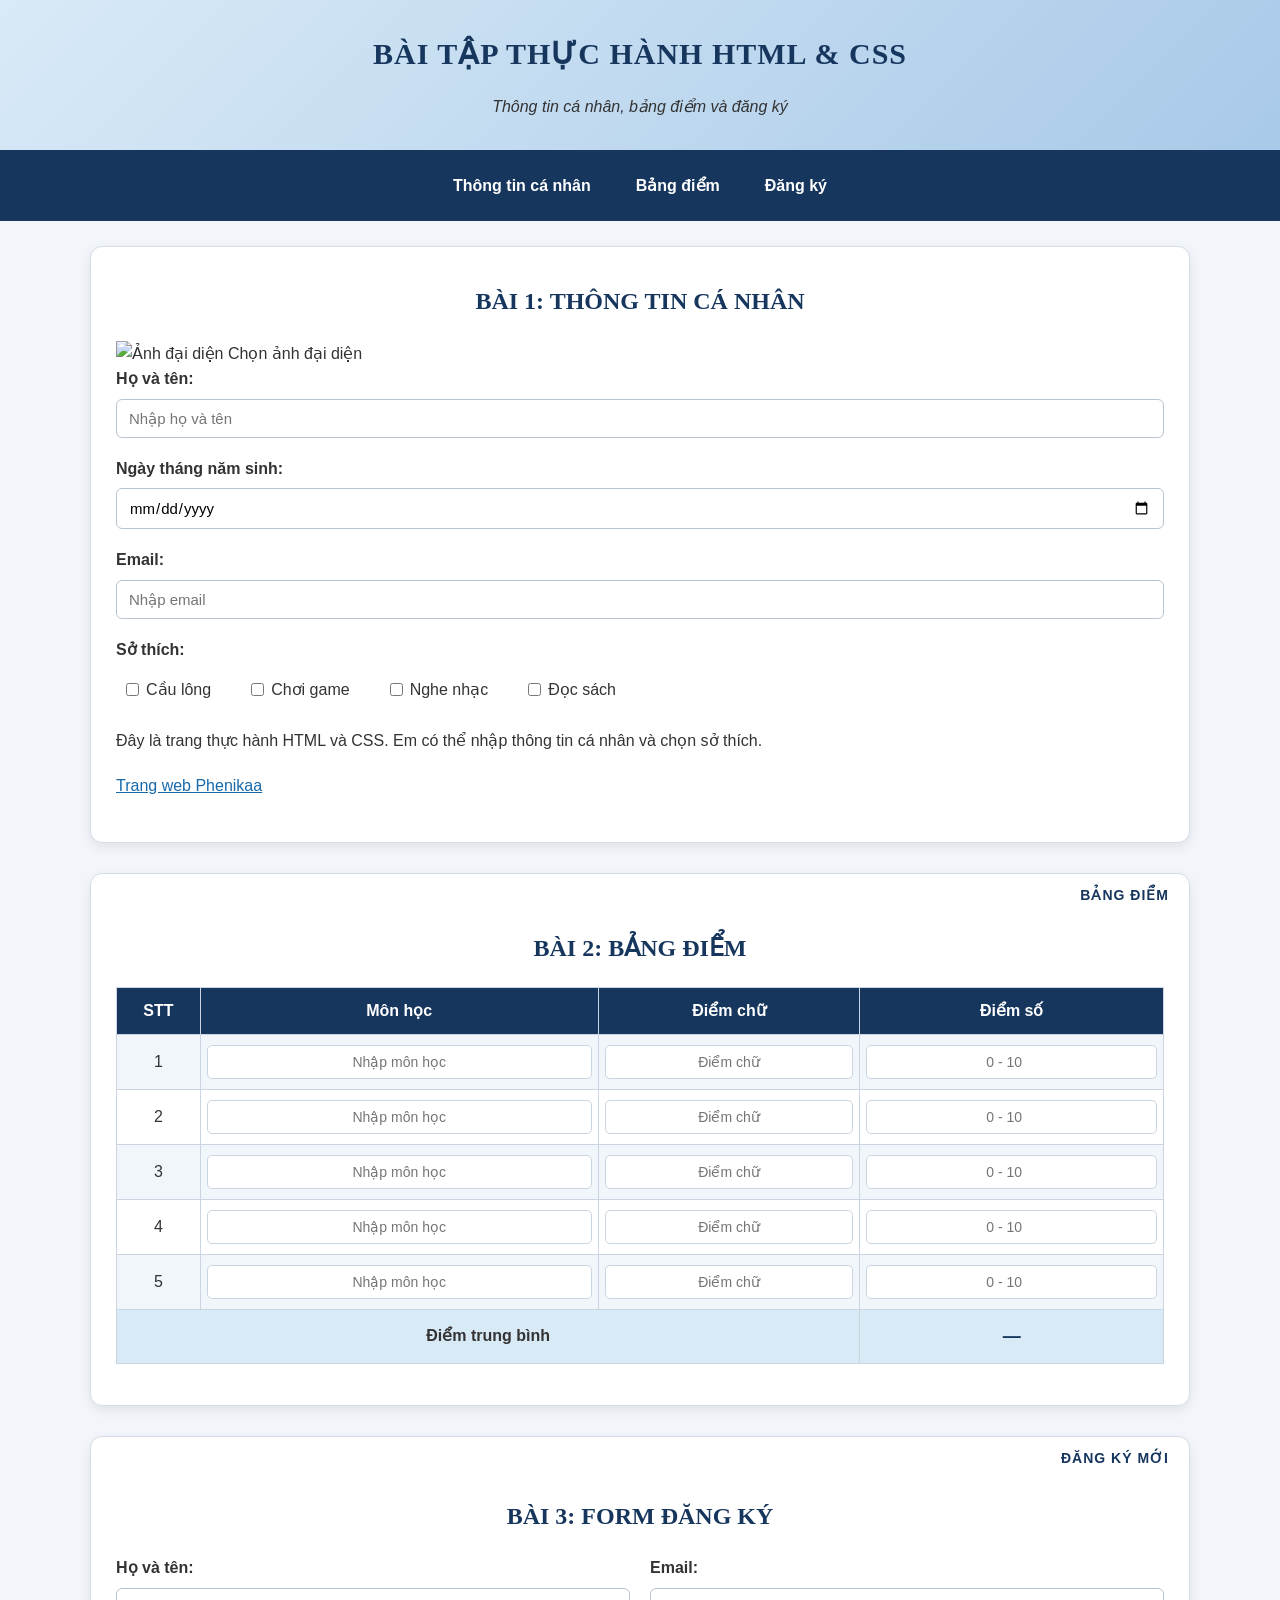
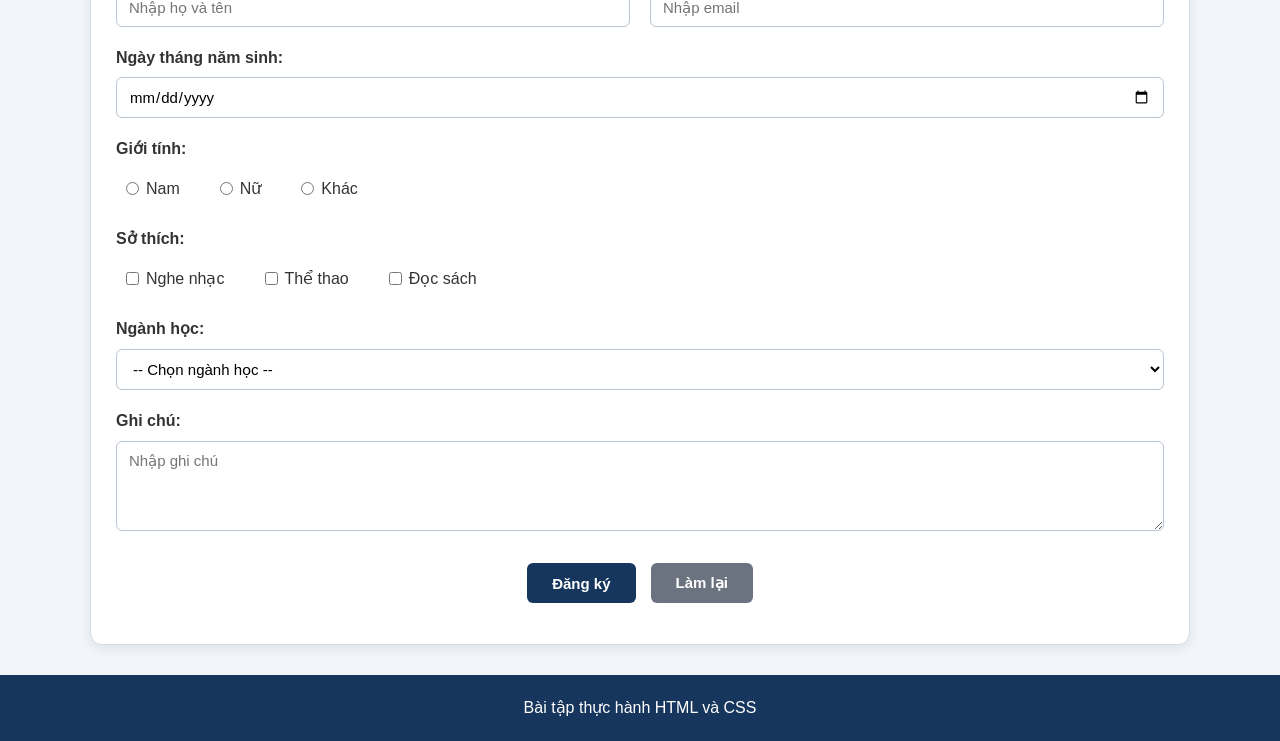
==== commit f2dff1d8: "Update index.html" ====
--- a/index.html
+++ b/index.html
@@ -1,13 +1,18 @@
-
 <!DOCTYPE html>
 <html lang="vi">
 <head>
     <meta charset="UTF-8">
     <meta name="viewport" content="width=device-width, initial-scale=1.0">
+
     <title>Bài tập thực hành HTML và CSS</title>
+
     <link rel="stylesheet" href="style.css">
 
     <style>
+        h1, h2, h3 {
+            font-family: Georgia, "Times New Roman", serif;
+        }
+
         h2 {
             color: #17365d;
             text-align: center;
@@ -17,18 +22,26 @@
             line-height: 1.8;
         }
 
-        h1, h2, h3 {
-            font-family: Georgia, "Times New Roman", serif;
+        .profile a:hover {
+            color: #b42318;
         }
     </style>
 </head>
 
 <body>
 
+    <!-- HEADER -->
+
     <header>
-        <h1 style="color: #17365d;">BÀI TẬP THỰC HÀNH HTML & CSS</h1>
+        <h1 style="color: #17365d;">
+            BÀI TẬP THỰC HÀNH HTML & CSS
+        </h1>
+
         <p>Thông tin cá nhân, bảng điểm và đăng ký</p>
     </header>
+
+
+    <!-- NAVIGATION -->
 
     <nav>
         <a href="#profile">Thông tin cá nhân</a>
@@ -36,6 +49,7 @@
         <a href="#registration">Đăng ký</a>
     </nav>
 
+
     <main>
 
         <!-- BÀI 1: THÔNG TIN CÁ NHÂN -->
@@ -44,62 +58,143 @@
 
             <h2>BÀI 1: THÔNG TIN CÁ NHÂN</h2>
 
+            <!-- ẢNH ĐẠI DIỆN -->
+
+            <div class="avatar-container">
+
+                <img
+                    src="https://placehold.co/150x150?text=Avatar"
+                    id="avatar"
+                    alt="Ảnh đại diện"
+                >
+
+                <label for="avatar-input" class="avatar-button">
+                    Chọn ảnh đại diện
+                </label>
+
+                <input
+                    type="file"
+                    id="avatar-input"
+                    accept="image/*"
+                    hidden
+                >
+
+            </div>
+
+
+            <!-- HỌ VÀ TÊN -->
+
             <div class="form-group">
-                <label for="profile-name">Họ và tên:</label>
-                <input type="text"
-                       id="profile-name"
-                       name="profile-name"
-                       placeholder="Nhập họ và tên">
+
+                <label for="profile-name">
+                    Họ và tên:
+                </label>
+
+                <input
+                    type="text"
+                    id="profile-name"
+                    name="profile-name"
+                    placeholder="Nhập họ và tên"
+                >
+
             </div>
 
+
+            <!-- NGÀY THÁNG NĂM SINH -->
+
             <div class="form-group">
-                <label for="profile-birth">Ngày tháng năm sinh:</label>
-                <input type="date"
-                       id="profile-birth"
-                       name="profile-birth">
+
+                <label for="profile-birth">
+                    Ngày tháng năm sinh:
+                </label>
+
+                <input
+                    type="date"
+                    id="profile-birth"
+                    name="profile-birth"
+                >
+
             </div>
 
+
+            <!-- EMAIL -->
+
             <div class="form-group">
-                <label for="profile-email">Email:</label>
-                <input type="email"
-                       id="profile-email"
-                       name="profile-email"
-                       placeholder="Nhập email">
+
+                <label for="profile-email">
+                    Email:
+                </label>
+
+                <input
+                    type="email"
+                    id="profile-email"
+                    name="profile-email"
+                    placeholder="Nhập email"
+                >
+
             </div>
 
+
+            <!-- SỞ THÍCH -->
+
             <div class="form-group">
+
                 <label>Sở thích:</label>
 
                 <div class="hobbies">
+
                     <label>
-                        <input type="checkbox" name="hobby" value="badminton">
+                        <input
+                            type="checkbox"
+                            name="hobby"
+                            value="badminton"
+                        >
                         Cầu lông
                     </label>
 
                     <label>
-                        <input type="checkbox" name="hobby" value="gaming">
+                        <input
+                            type="checkbox"
+                            name="hobby"
+                            value="gaming"
+                        >
                         Chơi game
                     </label>
 
                     <label>
-                        <input type="checkbox" name="hobby" value="music">
+                        <input
+                            type="checkbox"
+                            name="hobby"
+                            value="music"
+                        >
                         Nghe nhạc
                     </label>
 
                     <label>
-                        <input type="checkbox" name="hobby" value="reading">
+                        <input
+                            type="checkbox"
+                            name="hobby"
+                            value="reading"
+                        >
                         Đọc sách
                     </label>
+
                 </div>
+
             </div>
+
 
             <p>
                 Đây là trang thực hành HTML và CSS.
-                Em có thể nhập thông tin và chọn sở thích.
+                Em có thể nhập thông tin cá nhân và chọn sở thích.
             </p>
 
             <p>
-                <a href="https://phenikaa.edu.vn/" target="_blank">
+                <a
+                    href="https://phenikaa.edu.vn/"
+                    target="_blank"
+                    rel="noopener noreferrer"
+                >
                     Trang web Phenikaa
                 </a>
             </p>
@@ -107,141 +202,225 @@
         </section>
 
 
+
         <!-- BÀI 2: BẢNG ĐIỂM -->
 
         <section id="scores" class="score-container card">
 
-            <div class="score-title">BẢNG ĐIỂM</div>
+            <div class="score-title">
+                BẢNG ĐIỂM
+            </div>
 
             <h2>BÀI 2: BẢNG ĐIỂM</h2>
 
+
             <table id="score-table">
 
                 <thead>
+
                     <tr>
                         <th>STT</th>
                         <th>Môn học</th>
                         <th>Điểm chữ</th>
                         <th>Điểm số</th>
                     </tr>
+
                 </thead>
 
+
                 <tbody>
 
                     <tr>
+
                         <td>1</td>
-                        <td>
-                            <input type="text"
-                                   class="subject"
-                                   placeholder="Nhập môn học">
-                        </td>
-                        <td>
-                            <input type="text"
-                                   class="letter-grade"
-                                   placeholder="Điểm chữ">
-                        </td>
-                        <td>
-                            <input type="number"
-                                   class="score"
-                                   min="0"
-                                   max="10"
-                                   step="0.1"
-                                   placeholder="0 - 10">
-                        </td>
+
+                        <td>
+                            <input
+                                type="text"
+                                class="subject"
+                                placeholder="Nhập môn học"
+                                aria-label="Môn học 1"
+                            >
+                        </td>
+
+                        <td>
+                            <input
+                                type="text"
+                                class="letter-grade"
+                                placeholder="Điểm chữ"
+                                aria-label="Điểm chữ môn 1"
+                            >
+                        </td>
+
+                        <td>
+                            <input
+                                type="number"
+                                class="score"
+                                min="0"
+                                max="10"
+                                step="0.1"
+                                placeholder="0 - 10"
+                                aria-label="Điểm số môn 1"
+                            >
+                        </td>
+
                     </tr>
 
+
                     <tr>
+
                         <td>2</td>
-                        <td>
-                            <input type="text"
-                                   class="subject"
-                                   placeholder="Nhập môn học">
-                        </td>
-                        <td>
-                            <input type="text"
-                                   class="letter-grade"
-                                   placeholder="Điểm chữ">
-                        </td>
-                        <td>
-                            <input type="number"
-                                   class="score"
-                                   min="0"
-                                   max="10"
-                                   step="0.1"
-                                   placeholder="0 - 10">
-                        </td>
+
+                        <td>
+                            <input
+                                type="text"
+                                class="subject"
+                                placeholder="Nhập môn học"
+                                aria-label="Môn học 2"
+                            >
+                        </td>
+
+                        <td>
+                            <input
+                                type="text"
+                                class="letter-grade"
+                                placeholder="Điểm chữ"
+                                aria-label="Điểm chữ môn 2"
+                            >
+                        </td>
+
+                        <td>
+                            <input
+                                type="number"
+                                class="score"
+                                min="0"
+                                max="10"
+                                step="0.1"
+                                placeholder="0 - 10"
+                                aria-label="Điểm số môn 2"
+                            >
+                        </td>
+
                     </tr>
 
+
                     <tr>
+
                         <td>3</td>
-                        <td>
-                            <input type="text"
-                                   class="subject"
-                                   placeholder="Nhập môn học">
-                        </td>
-                        <td>
-                            <input type="text"
-                                   class="letter-grade"
-                                   placeholder="Điểm chữ">
-                        </td>
-                        <td>
-                            <input type="number"
-                                   class="score"
-                                   min="0"
-                                   max="10"
-                                   step="0.1"
-                                   placeholder="0 - 10">
-                        </td>
+
+                        <td>
+                            <input
+                                type="text"
+                                class="subject"
+                                placeholder="Nhập môn học"
+                                aria-label="Môn học 3"
+                            >
+                        </td>
+
+                        <td>
+                            <input
+                                type="text"
+                                class="letter-grade"
+                                placeholder="Điểm chữ"
+                                aria-label="Điểm chữ môn 3"
+                            >
+                        </td>
+
+                        <td>
+                            <input
+                                type="number"
+                                class="score"
+                                min="0"
+                                max="10"
+                                step="0.1"
+                                placeholder="0 - 10"
+                                aria-label="Điểm số môn 3"
+                            >
+                        </td>
+
                     </tr>
 
+
                     <tr>
+
                         <td>4</td>
-                        <td>
-                            <input type="text"
-                                   class="subject"
-                                   placeholder="Nhập môn học">
-                        </td>
-                        <td>
-                            <input type="text"
-                                   class="letter-grade"
-                                   placeholder="Điểm chữ">
-                        </td>
-                        <td>
-                            <input type="number"
-                                   class="score"
-                                   min="0"
-                                   max="10"
-                                   step="0.1"
-                                   placeholder="0 - 10">
-                        </td>
+
+                        <td>
+                            <input
+                                type="text"
+                                class="subject"
+                                placeholder="Nhập môn học"
+                                aria-label="Môn học 4"
+                            >
+                        </td>
+
+                        <td>
+                            <input
+                                type="text"
+                                class="letter-grade"
+                                placeholder="Điểm chữ"
+                                aria-label="Điểm chữ môn 4"
+                            >
+                        </td>
+
+                        <td>
+                            <input
+                                type="number"
+                                class="score"
+                                min="0"
+                                max="10"
+                                step="0.1"
+                                placeholder="0 - 10"
+                                aria-label="Điểm số môn 4"
+                            >
+                        </td>
+
                     </tr>
 
+
                     <tr>
+
                         <td>5</td>
-                        <td>
-                            <input type="text"
-                                   class="subject"
-                                   placeholder="Nhập môn học">
-                        </td>
-                        <td>
-                            <input type="text"
-                                   class="letter-grade"
-                                   placeholder="Điểm chữ">
-                        </td>
-                        <td>
-                            <input type="number"
-                                   class="score"
-                                   min="0"
-                                   max="10"
-                                   step="0.1"
-                                   placeholder="0 - 10">
-                        </td>
+
+                        <td>
+                            <input
+                                type="text"
+                                class="subject"
+                                placeholder="Nhập môn học"
+                                aria-label="Môn học 5"
+                            >
+                        </td>
+
+                        <td>
+                            <input
+                                type="text"
+                                class="letter-grade"
+                                placeholder="Điểm chữ"
+                                aria-label="Điểm chữ môn 5"
+                            >
+                        </td>
+
+                        <td>
+                            <input
+                                type="number"
+                                class="score"
+                                min="0"
+                                max="10"
+                                step="0.1"
+                                placeholder="0 - 10"
+                                aria-label="Điểm số môn 5"
+                            >
+                        </td>
+
                     </tr>
 
                 </tbody>
 
+
                 <tfoot>
+
                     <tr>
+
                         <td colspan="3">
                             <strong>Điểm trung bình</strong>
                         </td>
@@ -249,137 +428,230 @@
                         <td>
                             <strong id="average">—</strong>
                         </td>
+
                     </tr>
+
                 </tfoot>
 
             </table>
 
+
             <p id="score-message" aria-live="polite"></p>
 
         </section>
 
 
+
         <!-- BÀI 3: FORM ĐĂNG KÝ -->
 
         <section id="registration" class="registration-container card">
 
-            <div class="registration-title">ĐĂNG KÝ MỚI</div>
+            <div class="registration-title">
+                ĐĂNG KÝ MỚI
+            </div>
 
             <h2>BÀI 3: FORM ĐĂNG KÝ</h2>
 
+
             <form id="registration-form">
 
+                <!-- HỌ TÊN VÀ EMAIL -->
+
                 <div class="form-row">
 
                     <div class="form-group">
-                        <label for="fullname">Họ và tên:</label>
-                        <input type="text"
-                               id="fullname"
-                               name="fullname"
-                               placeholder="Nhập họ và tên"
-                               required>
+
+                        <label for="fullname">
+                            Họ và tên:
+                        </label>
+
+                        <input
+                            type="text"
+                            id="fullname"
+                            name="fullname"
+                            placeholder="Nhập họ và tên"
+                            required
+                        >
+
                     </div>
 
+
                     <div class="form-group">
-                        <label for="email">Email:</label>
-                        <input type="email"
-                               id="email"
-                               name="email"
-                               placeholder="Nhập email"
-                               required>
+
+                        <label for="email">
+                            Email:
+                        </label>
+
+                        <input
+                            type="email"
+                            id="email"
+                            name="email"
+                            placeholder="Nhập email"
+                            required
+                        >
+
                     </div>
 
                 </div>
 
+
+                <!-- NGÀY SINH -->
+
                 <div class="form-group">
-                    <label for="birth">Ngày tháng năm sinh:</label>
-                    <input type="date"
-                           id="birth"
-                           name="birth">
+
+                    <label for="birth">
+                        Ngày tháng năm sinh:
+                    </label>
+
+                    <input
+                        type="date"
+                        id="birth"
+                        name="birth"
+                    >
+
                 </div>
 
+
+                <!-- GIỚI TÍNH -->
+
                 <div class="form-group">
+
                     <label>Giới tính:</label>
 
                     <div class="choices">
 
                         <label>
-                            <input type="radio"
-                                   name="gender"
-                                   value="male">
+                            <input
+                                type="radio"
+                                name="gender"
+                                value="male"
+                            >
                             Nam
                         </label>
 
                         <label>
-                            <input type="radio"
-                                   name="gender"
-                                   value="female">
+                            <input
+                                type="radio"
+                                name="gender"
+                                value="female"
+                            >
                             Nữ
                         </label>
 
                         <label>
-                            <input type="radio"
-                                   name="gender"
-                                   value="other">
+                            <input
+                                type="radio"
+                                name="gender"
+                                value="other"
+                            >
                             Khác
                         </label>
 
                     </div>
+
                 </div>
 
+
+                <!-- SỞ THÍCH -->
+
                 <div class="form-group">
+
                     <label>Sở thích:</label>
 
                     <div class="choices">
 
                         <label>
-                            <input type="checkbox"
-                                   name="registration-hobby"
-                                   value="music">
+                            <input
+                                type="checkbox"
+                                name="registration-hobby"
+                                value="music"
+                            >
                             Nghe nhạc
                         </label>
 
                         <label>
-                            <input type="checkbox"
-                                   name="registration-hobby"
-                                   value="sports">
+                            <input
+                                type="checkbox"
+                                name="registration-hobby"
+                                value="sports"
+                            >
                             Thể thao
                         </label>
 
                         <label>
-                            <input type="checkbox"
-                                   name="registration-hobby"
-                                   value="reading">
+                            <input
+                                type="checkbox"
+                                name="registration-hobby"
+                                value="reading"
+                            >
                             Đọc sách
                         </label>
 
                     </div>
+
                 </div>
 
+
+                <!-- NGÀNH HỌC -->
+
                 <div class="form-group">
-                    <label for="major">Ngành học:</label>
+
+                    <label for="major">
+                        Ngành học:
+                    </label>
 
                     <select id="major" name="major">
-                        <option value="">-- Chọn ngành học --</option>
-                        <option value="it">Công nghệ thông tin</option>
-                        <option value="business">Quản trị kinh doanh</option>
-                        <option value="design">Thiết kế</option>
-                        <option value="other">Ngành khác</option>
+
+                        <option value="">
+                            -- Chọn ngành học --
+                        </option>
+
+                        <option value="it">
+                            Công nghệ thông tin
+                        </option>
+
+                        <option value="business">
+                            Quản trị kinh doanh
+                        </option>
+
+                        <option value="design">
+                            Thiết kế
+                        </option>
+
+                        <option value="other">
+                            Ngành khác
+                        </option>
+
                     </select>
+
                 </div>
 
+
+                <!-- GHI CHÚ -->
+
                 <div class="form-group">
-                    <label for="message">Ghi chú:</label>
-
-                    <textarea id="message"
-                              name="message"
-                              rows="4"
-                              placeholder="Nhập ghi chú"></textarea>
+
+                    <label for="message">
+                        Ghi chú:
+                    </label>
+
+                    <textarea
+                        id="message"
+                        name="message"
+                        rows="4"
+                        placeholder="Nhập ghi chú"
+                    ></textarea>
+
                 </div>
 
+
+                <!-- BUTTON -->
+
                 <div class="button-group">
 
-                    <button type="submit">Đăng ký</button>
+                    <button type="submit">
+                        Đăng ký
+                    </button>
 
                     <button type="reset" class="reset-button">
                         Làm lại
@@ -387,7 +659,11 @@
 
                 </div>
 
-                <p id="registration-message" aria-live="polite"></p>
+
+                <p
+                    id="registration-message"
+                    aria-live="polite"
+                ></p>
 
             </form>
 
@@ -395,93 +671,188 @@
 
     </main>
 
+
+
+    <!-- FOOTER -->
+
     <footer>
-        <p>Bài tập thực hành HTML và CSS</p>
+
+        <p>
+            Bài tập thực hành HTML và CSS
+        </p>
+
     </footer>
 
 
-    <!-- JAVASCRIPT: TỰ ĐỘNG TÍNH ĐIỂM TRUNG BÌNH -->
+
+    <!-- JAVASCRIPT -->
 
     <script>
-        const scoreInputs = document.querySelectorAll(".score");
-        const averageDisplay = document.getElementById("average");
-        const scoreMessage = document.getElementById("score-message");
+
+        // =========================
+        // 1. CHỌN ẢNH ĐẠI DIỆN
+        // =========================
+
+        const avatarInput =
+            document.getElementById("avatar-input");
+
+        const avatar =
+            document.getElementById("avatar");
+
+        let currentAvatarURL = null;
+
+
+        avatarInput.addEventListener("change", function () {
+
+            const file = this.files[0];
+
+            if (!file) {
+                return;
+            }
+
+            if (!file.type.startsWith("image/")) {
+
+                alert("Vui lòng chọn một tệp hình ảnh.");
+
+                this.value = "";
+
+                return;
+            }
+
+            if (currentAvatarURL !== null) {
+                URL.revokeObjectURL(currentAvatarURL);
+            }
+
+            currentAvatarURL = URL.createObjectURL(file);
+
+            avatar.src = currentAvatarURL;
+
+        });
+
+
+
+        // =========================
+        // 2. TỰ ĐỘNG TÍNH ĐIỂM
+        // =========================
+
+        const scoreInputs =
+            document.querySelectorAll(".score");
+
+        const averageDisplay =
+            document.getElementById("average");
+
+        const scoreMessage =
+            document.getElementById("score-message");
+
 
         function calculateAverage() {
 
             let total = 0;
+
             let count = 0;
+
             let invalid = false;
 
-            scoreInputs.forEach(function(input) {
+
+            scoreInputs.forEach(function (input) {
 
                 const value = input.value.trim();
 
-                if (value !== "") {
-
-                    const score = Number(value);
-
-                    if (
-                        !Number.isFinite(score) ||
-                        score < 0 ||
-                        score > 10
-                    ) {
-                        invalid = true;
-                    } else {
-                        total += score;
-                        count++;
-                    }
-
+
+                // Bỏ qua ô chưa nhập
+
+                if (value === "") {
+                    return;
                 }
 
+
+                const score = Number(value);
+
+
+                // Kiểm tra điểm từ 0 đến 10
+
+                if (
+                    !Number.isFinite(score) ||
+                    score < 0 ||
+                    score > 10
+                ) {
+
+                    invalid = true;
+
+                } else {
+
+                    total += score;
+
+                    count++;
+
+                }
+
             });
 
+
+            // Nếu có điểm không hợp lệ
+
             if (invalid) {
+
                 averageDisplay.textContent = "—";
+
                 scoreMessage.textContent =
                     "Vui lòng nhập điểm từ 0 đến 10.";
+
                 return;
+
             }
 
+
             scoreMessage.textContent = "";
 
+
+            // Nếu chưa nhập điểm
+
             if (count === 0) {
+
                 averageDisplay.textContent = "—";
-            } else {
-                const average = total / count;
-                averageDisplay.textContent = average.toFixed(2);
+
+                return;
+
             }
 
+
+            // Tính điểm trung bình
+
+            const average = total / count;
+
+
+            // Hiển thị 2 chữ số thập phân
+
+            averageDisplay.textContent =
+                average.toFixed(2);
+
         }
 
-        scoreInputs.forEach(function(input) {
-
-            input.addEventListener("input", calculateAverage);
-
-            input.addEventListener("change", function() {
-
-                if (input.value !== "") {
-
-                    const score = Number(input.value);
-
-                    if (
-                        Number.isFinite(score) &&
-                        score >= 0 &&
-                        score <= 10
-                    ) {
-                        input.value = score;
-                    }
-
-                }
-
-                calculateAverage();
-
-            });
+
+
+        // Tự tính lại khi nhập hoặc thay đổi điểm
+
+        scoreInputs.forEach(function (input) {
+
+            input.addEventListener(
+                "input",
+                calculateAverage
+            );
+
+            input.addEventListener(
+                "change",
+                calculateAverage
+            );
 
         });
 
 
-        // FORM ĐĂNG KÝ
+
+        // =========================
+        // 3. FORM ĐĂNG KÝ
+        // =========================
 
         const registrationForm =
             document.getElementById("registration-form");
@@ -489,20 +860,28 @@
         const registrationMessage =
             document.getElementById("registration-message");
 
-        registrationForm.addEventListener("submit", function(event) {
-
-            event.preventDefault();
-
-            registrationMessage.textContent =
-                "Đăng ký thành công!";
-
-        });
-
-        registrationForm.addEventListener("reset", function() {
-
-            registrationMessage.textContent = "";
-
-        });
+
+        registrationForm.addEventListener(
+            "submit",
+            function (event) {
+
+                event.preventDefault();
+
+                registrationMessage.textContent =
+                    "Đăng ký thành công!";
+
+            }
+        );
+
+
+        registrationForm.addEventListener(
+            "reset",
+            function () {
+
+                registrationMessage.textContent = "";
+
+            }
+        );
 
     </script>
 
--- a/style.css
+++ b/style.css
@@ -1,423 +1,331 @@
 
-/* =====================================
-   1. GENERAL
-===================================== */
+/* =========================
+   1. CÀI ĐẶT CHUNG
+========================= */
 
 * {
     box-sizing: border-box;
 }
 
+html {
+    scroll-behavior: smooth;
+}
+
 body {
+    margin: 0;
+    padding: 0;
     font-family: Arial, Helvetica, sans-serif;
     font-size: 16px;
     color: #333333;
-    background-color: #f0f4f8;
+    background-color: #f2f6fa;
+    line-height: 1.6;
+}
+
+header {
+    padding: 30px 15px;
+    text-align: center;
+    background: linear-gradient(135deg, #d9eaf7, #a8c9e8);
+}
+
+header h1 {
     margin: 0;
-    padding: 0;
-    line-height: 1.6;
-}
+    font-size: 30px;
+    font-weight: bold;
+    letter-spacing: 1px;
+}
+
+header p {
+    margin-bottom: 0;
+    font-style: italic;
+}
+
+
+/* =========================
+   2. THANH ĐIỀU HƯỚNG
+========================= */
+
+nav {
+    display: flex;
+    justify-content: center;
+    flex-wrap: wrap;
+    gap: 15px;
+    padding: 15px;
+    background-color: #17365d;
+}
+
+nav a {
+    color: white;
+    text-decoration: none;
+    font-weight: bold;
+    padding: 8px 15px;
+    border-radius: 5px;
+    transition: background-color 0.3s;
+}
+
+nav a:hover {
+    background-color: #426b99;
+    text-decoration: underline;
+}
+
+
+/* =========================
+   3. KHU VỰC CHÍNH
+========================= */
 
 main {
-    width: 90%;
+    width: 95%;
     max-width: 1100px;
-    margin: 30px auto;
-}
-
-section {
+    margin: 25px auto;
+}
+
+.card {
+    position: relative;
     margin-bottom: 30px;
-}
-
-
-/* =====================================
-   2. HEADER
-===================================== */
-
-.page-header {
-    background-image: linear-gradient(
-        135deg,
-        #d9eaf7,
-        #a8cfee
-    );
-
-    padding: 30px 20px;
-    text-align: center;
-}
-
-.page-header h1 {
-    font-size: 32px;
-    font-weight: bold;
-    margin: 0 0 10px;
-}
-
-.subtitle {
-    font-size: 16px;
-    color: #333333;
-    margin: 0;
-}
-
-
-/* =====================================
-   3. SECTION CARD
-===================================== */
-
-.section-card {
-    width: 100%;
-    background-color: #ffffff;
-
     padding: 25px;
-
-    border: 1px solid #d0d7de;
+    background-color: white;
+    border: 1px solid #d5dce5;
     border-radius: 12px;
-
-    margin-bottom: 30px;
-
     box-shadow: 0 4px 12px rgba(0, 0, 0, 0.08);
 }
 
 h2 {
+    margin-top: 10px;
+    margin-bottom: 20px;
+    color: #17365d;
+    text-align: center;
     font-size: 24px;
-    margin-top: 0;
-    margin-bottom: 20px;
-}
-
-.description {
-    color: #555555;
-    margin-bottom: 20px;
-}
-
-
-/* =====================================
-   4. FORM GROUP
-===================================== */
+}
+
+h1, h2, h3 {
+    font-family: Georgia, "Times New Roman", serif;
+}
+
+
+/* =========================
+   4. FORM THÔNG TIN
+========================= */
 
 .form-group {
     margin-bottom: 18px;
 }
 
-.form-group label {
+.form-group > label {
     display: block;
-    font-weight: bold;
-    margin-bottom: 6px;
-}
-
-input,
+    margin-bottom: 7px;
+    font-weight: bold;
+}
+
+input[type="text"],
+input[type="email"],
+input[type="date"],
+input[type="number"],
 select,
 textarea {
+    width: 100%;
+    padding: 10px 12px;
     font-family: Arial, Helvetica, sans-serif;
-    font-size: 16px;
-}
-
-.form-group input[type="text"],
-.form-group input[type="email"],
-.form-group input[type="number"],
-.form-group input[type="date"],
-.form-group select,
-.form-group textarea {
-    display: block;
-
-    width: 100%;
-    max-width: 100%;
-
-    padding: 10px;
-
-    border: 1px solid #b8c2cc;
+    font-size: 15px;
+    border: 1px solid #b8c4d1;
     border-radius: 6px;
-
     background-color: #ffffff;
-}
-
-.form-group textarea {
+    transition: border-color 0.3s, box-shadow 0.3s;
+}
+
+textarea {
     resize: vertical;
 }
-
-
-/* =====================================
-   5. INPUT FOCUS
-===================================== */
 
 input:focus,
 select:focus,
 textarea:focus {
     outline: none;
-
-    border-color: #2878c7;
-
-    box-shadow: 0 0 0 3px rgba(40, 120, 199, 0.2);
-}
-
-
-/* =====================================
-   6. HOBBIES
-===================================== */
-
-.hobbies {
-    margin-top: 20px;
-    margin-bottom: 20px;
-}
-
-.hobbies label {
-    display: inline-block;
-
-    padding: 8px 12px;
-
-    margin: 4px;
-
-    border-radius: 6px;
-
+    border-color: #2563a6;
+    box-shadow: 0 0 5px rgba(37, 99, 166, 0.3);
+}
+
+.profile p {
+    line-height: 1.8;
+}
+
+.profile a {
+    color: #1769aa;
+    text-decoration: underline;
+}
+
+.profile a:hover {
+    color: #0b3e70;
+    text-decoration: none;
+}
+
+
+/* =========================
+   5. SỞ THÍCH
+========================= */
+
+.hobbies,
+.choices {
+    display: flex;
+    flex-wrap: wrap;
+    align-items: center;
+    gap: 12px 20px;
+}
+
+.hobbies label,
+.choices label {
+    display: inline-flex;
+    align-items: center;
+    gap: 7px;
+    padding: 7px 10px;
+    border-radius: 5px;
     cursor: pointer;
-}
-
-.hobbies input[type="checkbox"] {
-    margin-right: 6px;
-}
-
-
-/* =====================================
-   7. LINKS
-===================================== */
-
-a {
-    color: #145da0;
-    text-decoration: none;
-}
-
-a:hover {
-    color: #083d70;
-    text-decoration: underline;
-}
-
-
-/* =====================================
-   8. BUTTONS
-===================================== */
-
-.button {
-    font-size: 16px;
-    font-weight: bold;
-
-    padding: 10px 22px;
-
-    border: none;
-    border-radius: 6px;
-
-    cursor: pointer;
-
-    transition: background-color 0.2s ease;
-}
-
-.primary {
-    color: #ffffff;
-    background-color: #1769aa;
-}
-
-.primary:hover {
-    background-color: #0d4e83;
-}
-
-.secondary {
-    color: #333333;
-    background-color: #e1e5e9;
-}
-
-.secondary:hover {
-    background-color: #cbd2d9;
-}
-
-
-/* =====================================
-   9. SCORE TABLE
-===================================== */
+    transition: background-color 0.3s;
+}
+
+.hobbies label:hover {
+    background-color: #e5f1fc;
+}
+
+input[type="checkbox"],
+input[type="radio"] {
+    width: auto;
+    margin: 0;
+    accent-color: #2563a6;
+}
+
+
+/* =========================
+   6. BẢNG ĐIỂM
+========================= */
 
 .score-container {
     position: relative;
-
+    padding-top: 45px;
+}
+
+.score-title {
+    position: absolute;
+    top: 10px;
+    right: 20px;
+    color: #17365d;
+    font-size: 14px;
+    font-weight: bold;
+    letter-spacing: 1px;
+}
+
+#score-table {
     width: 100%;
     max-width: 100%;
-
-    margin: 35px auto 0;
-}
-
-.score-label {
-    position: absolute;
-
-    top: -30px;
-    right: 0;
-
-    font-size: 14px;
-    font-weight: bold;
-
-    color: #174a7e;
-}
-
-
-/* Table */
-
-.score-table {
-    width: 100%;
-
+    margin: 0 auto;
     border-collapse: collapse;
-
     table-layout: fixed;
-
+    background-color: white;
+}
+
+#score-table th,
+#score-table td {
+    padding: 10px 6px;
+    border: 1px solid #cbd5e1;
+    text-align: center;
+    overflow-wrap: anywhere;
+}
+
+#score-table th {
+    background-color: #17365d;
+    color: white;
+    font-weight: bold;
+}
+
+#score-table tbody tr:nth-child(odd) {
+    background-color: #f1f6fb;
+}
+
+#score-table tbody tr:nth-child(even) {
     background-color: #ffffff;
 }
 
-
-/* Table borders */
-
-.score-table th,
-.score-table td {
-    border: 1px solid #aeb9c4;
-
-    padding: 10px;
-
-    text-align: left;
-
-    overflow-wrap: break-word;
-}
-
-
-/* Table heading */
-
-.score-table thead {
-    background-color: #174a7e;
-    color: #ffffff;
-}
-
-.score-table th {
-    text-align: center;
-    font-weight: bold;
-}
-
-
-/* Column widths */
-
-.stt-column {
+#score-table tbody tr:hover {
+    background-color: #e1efff;
+}
+
+#score-table th:first-child,
+#score-table td:first-child {
     width: 8%;
 }
 
-.grade-column {
-    width: 18%;
-}
-
-.score-column {
-    width: 18%;
-}
-
-
-/* STT */
-
-.center {
-    text-align: center !important;
-}
-
-
-/* Table inputs */
-
-.score-table input {
-    display: block;
-
+#score-table th:nth-child(2),
+#score-table td:nth-child(2) {
+    width: 38%;
+}
+
+#score-table th:nth-child(3),
+#score-table td:nth-child(3) {
+    width: 25%;
+}
+
+#score-table th:nth-child(4),
+#score-table td:nth-child(4) {
+    width: 29%;
+}
+
+#score-table input {
     width: 100%;
     min-width: 0;
-
-    padding: 7px;
-
-    border: 1px solid #c5cdd5;
-    border-radius: 4px;
-
+    padding: 8px 4px;
     font-size: 14px;
-}
-
-
-/* Odd rows */
-
-.score-table tbody tr:nth-child(odd) {
-    background-color: #f2f7fc;
-}
-
-
-/* Even rows */
-
-.score-table tbody tr:nth-child(even) {
-    background-color: #ffffff;
-}
-
-
-/* Table hover */
-
-.score-table tbody tr:hover {
-    background-color: #dceeff;
-}
-
-
-/* Average row */
-
-.score-table tfoot {
+    text-align: center;
+    border: 1px solid #cbd5e1;
+    border-radius: 5px;
+}
+
+#score-table input:focus {
+    border-color: #2563a6;
+    outline: none;
+    box-shadow: 0 0 4px rgba(37, 99, 166, 0.25);
+}
+
+#score-table tfoot {
     background-color: #d9eaf7;
-
-    font-weight: bold;
-}
-
-.score-table tfoot td {
-    font-weight: bold;
-}
-
-.average-label {
-    text-align: right !important;
-}
-
-
-/* =====================================
-   10. REGISTRATION FORM
-===================================== */
+    font-weight: bold;
+}
+
+#score-table tfoot td {
+    padding: 12px 6px;
+}
+
+#average {
+    color: #17365d;
+    font-size: 18px;
+}
+
+#score-message {
+    color: #b42318;
+    font-weight: bold;
+    text-align: center;
+}
+
+
+/* =========================
+   7. FORM ĐĂNG KÝ
+========================= */
 
 .registration-container {
     position: relative;
-
-    width: 100%;
-    max-width: 800px;
-
-    margin: 40px auto 0;
-
-    padding: 25px;
-
-    border: 1px solid #c5d0db;
-    border-radius: 10px;
-
-    background-color: #f8fbff;
-}
-
-
-/* Position label */
-
-.registration-label {
+    padding-top: 50px;
+}
+
+.registration-title {
     position: absolute;
-
-    top: -16px;
+    top: 10px;
     right: 20px;
-
-    padding: 5px 12px;
-
-    background-color: #174a7e;
-    color: #ffffff;
-
-    border-radius: 5px;
-
-    font-size: 13px;
-    font-weight: bold;
-}
-
-
-/* Flexbox: Full name + email */
+    color: #17365d;
+    font-size: 14px;
+    font-weight: bold;
+    letter-spacing: 1px;
+}
 
 .form-row {
     display: flex;
-
-    flex-direction: row;
-
     gap: 20px;
-
-    align-items: flex-start;
 }
 
 .form-row .form-group {
@@ -425,133 +333,120 @@
     min-width: 0;
 }
 
-
-/* Radio and checkbox group */
-
-.choice-group {
-    display: flex;
-
-    flex-wrap: wrap;
-
-    gap: 12px 20px;
-
-    align-items: center;
-}
-
-.choice-group label {
-    display: inline-flex;
-
-    align-items: center;
-
-    gap: 6px;
-
-    font-weight: normal;
-
-    cursor: pointer;
-}
-
-
-/* Button flexbox */
-
 .button-group {
     display: flex;
-
     justify-content: center;
-
     flex-wrap: wrap;
-
     gap: 15px;
-
     margin-top: 25px;
 }
 
-
-/* =====================================
-   11. FOOTER
-===================================== */
-
-.page-footer {
-    background-color: #d9eaf7;
-
+button {
+    padding: 11px 25px;
+    color: white;
+    background-color: #17365d;
+    border: none;
+    border-radius: 6px;
+    font-size: 15px;
+    font-weight: bold;
+    cursor: pointer;
+    transition: background-color 0.3s, transform 0.2s;
+}
+
+button:hover {
+    background-color: #2d5b8d;
+    transform: translateY(-2px);
+}
+
+button:focus {
+    outline: 2px solid #2563a6;
+    outline-offset: 3px;
+}
+
+.reset-button {
+    background-color: #6b7280;
+}
+
+.reset-button:hover {
+    background-color: #4b5563;
+}
+
+#registration-message {
+    margin-top: 15px;
+    color: #167d48;
+    font-weight: bold;
+    text-align: center;
+}
+
+
+/* =========================
+   8. FOOTER
+========================= */
+
+footer {
     padding: 20px;
-
-    text-align: center;
-
-    margin-top: 30px;
-}
-
-.page-footer p {
+    text-align: center;
+    color: white;
+    background-color: #17365d;
+}
+
+footer p {
     margin: 0;
 }
 
 
-/* =====================================
-   12. RESPONSIVE
-===================================== */
-
-@media screen and (max-width: 700px) {
+/* =========================
+   9. RESPONSIVE
+========================= */
+
+@media (max-width: 650px) {
+
+    header h1 {
+        font-size: 23px;
+    }
 
     main {
-        width: 95%;
-        margin: 20px auto;
-    }
-
-    .section-card {
+        width: 96%;
+        margin: 15px auto;
+    }
+
+    .card {
         padding: 15px;
     }
-
-    .page-header h1 {
-        font-size: 25px;
-    }
-
-    h2 {
-        font-size: 20px;
-    }
-
-    /* Full name and email stack vertically */
 
     .form-row {
         flex-direction: column;
         gap: 0;
     }
 
-    .form-row .form-group {
-        width: 100%;
-    }
-
-    /* Table */
-
-    .score-table th,
-    .score-table td {
-        padding: 5px;
+    #score-table th,
+    #score-table td {
+        padding: 7px 3px;
         font-size: 12px;
     }
 
-    .score-table input {
-        padding: 5px;
+    #score-table input {
+        padding: 7px 2px;
         font-size: 12px;
     }
 
-    .score-label {
+    .score-title,
+    .registration-title {
+        right: 12px;
         font-size: 12px;
     }
 
-    /* Registration form */
-
-    .registration-container {
-        padding: 15px;
-    }
-
-    .choice-group {
-        gap: 10px;
-    }
-
-    .button-group {
-        flex-direction: column;
-    }
-
-    .button-group .button {
-        width: 100%;
-    }
-
-}
+    .hobbies,
+    .choices {
+        gap: 5px;
+    }
+
+    nav {
+        gap: 5px;
+    }
+
+    nav a {
+        padding: 7px 9px;
+        font-size: 13px;
+    }
+}
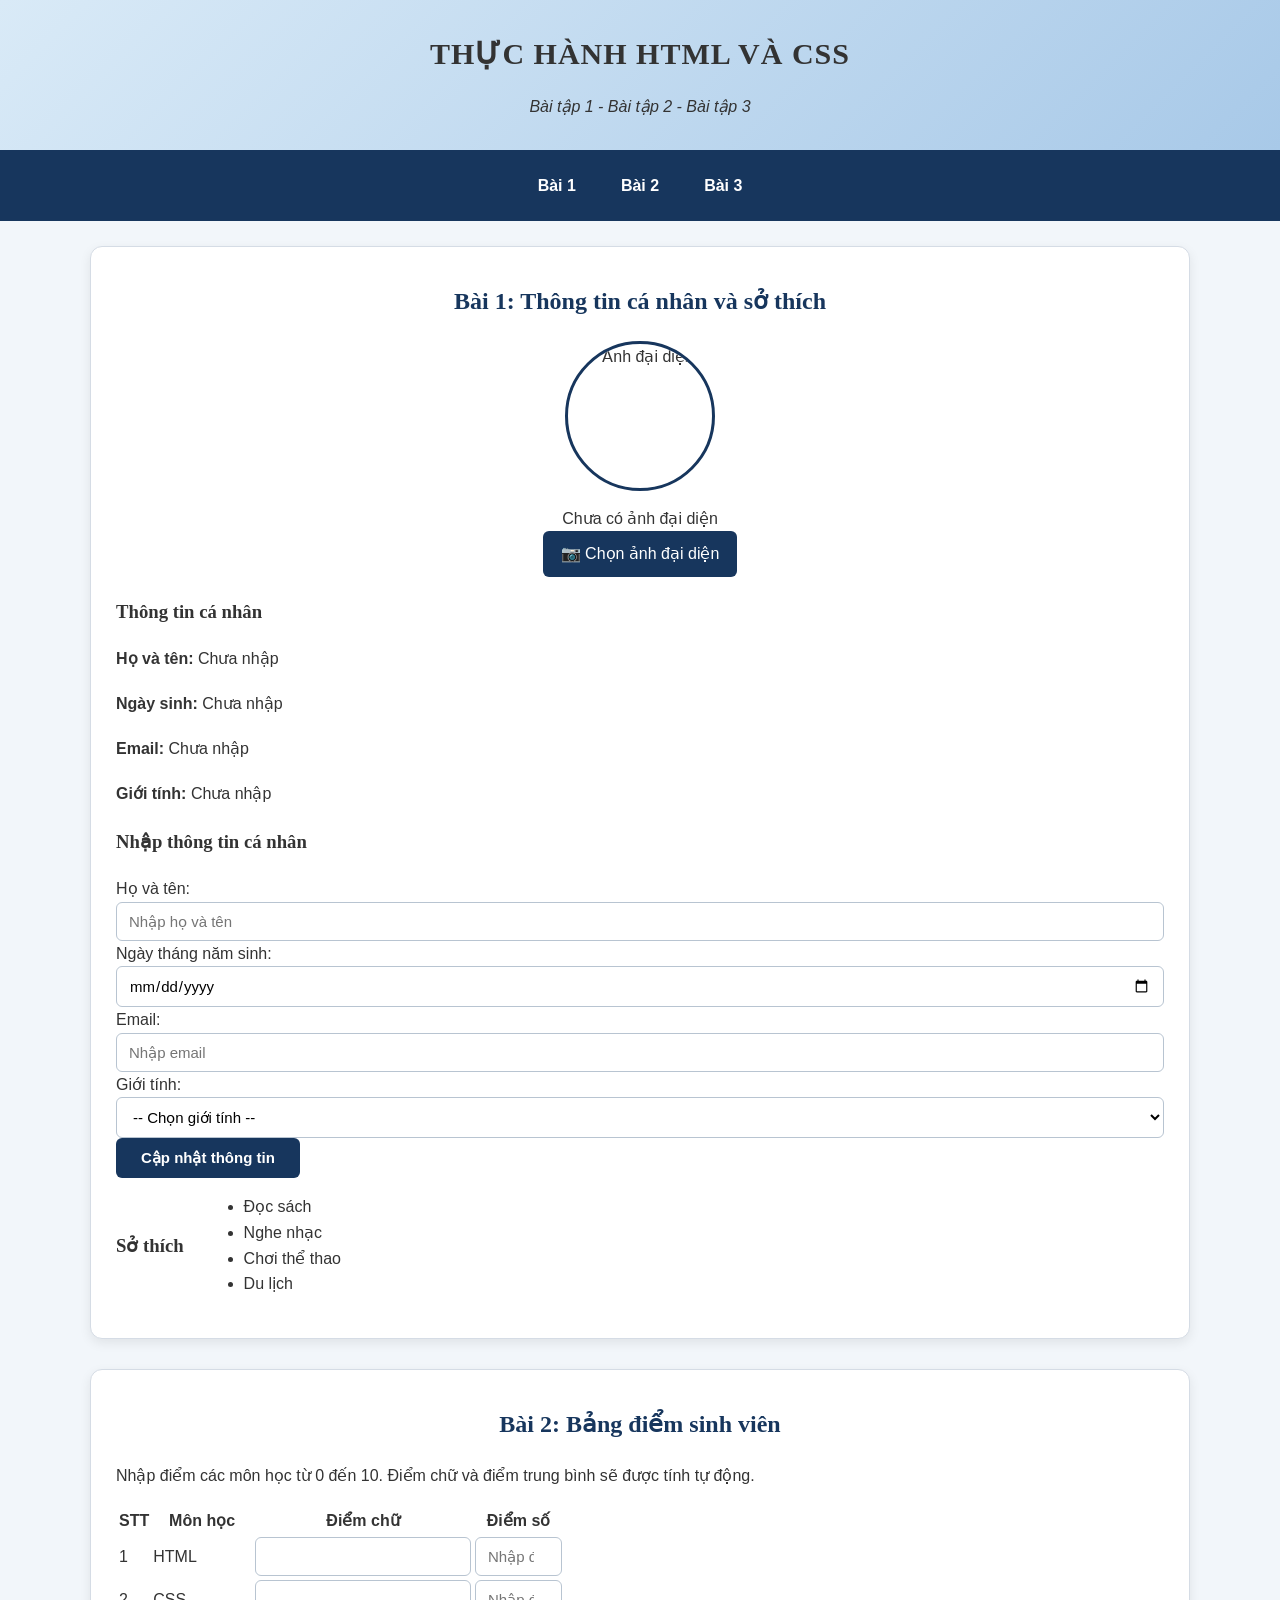
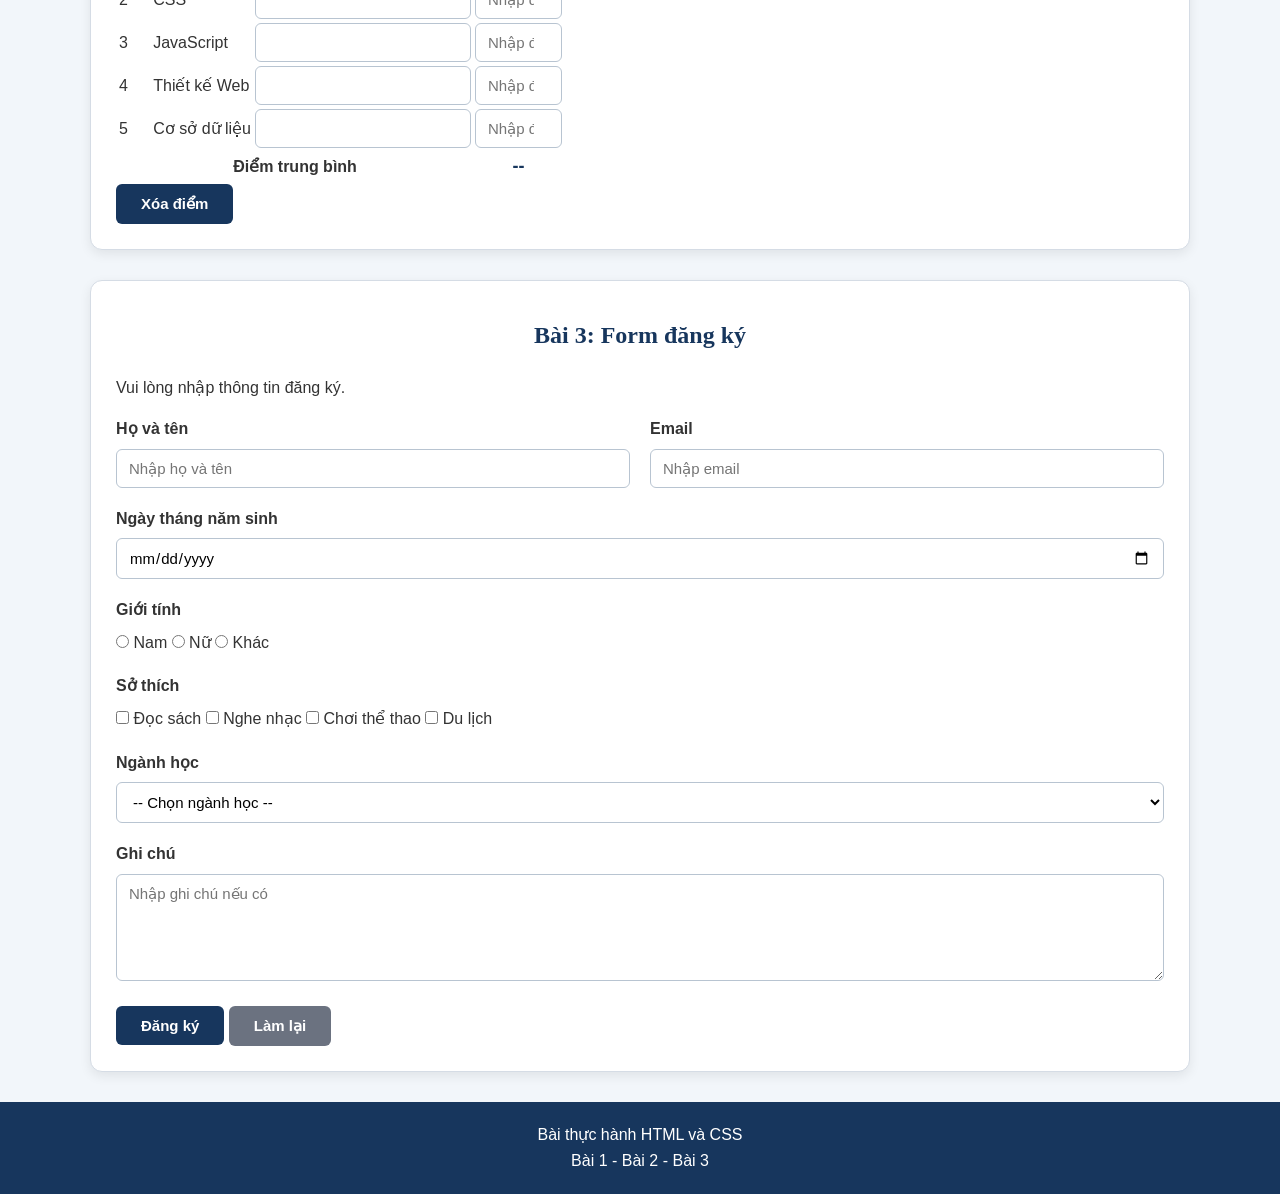
==== commit 10969c84: "Update index.html" ====
--- a/index.html
+++ b/index.html
@@ -1,474 +1,535 @@
 <!DOCTYPE html>
 <html lang="vi">
+
 <head>
     <meta charset="UTF-8">
     <meta name="viewport" content="width=device-width, initial-scale=1.0">
 
-    <title>Bài tập thực hành HTML và CSS</title>
+    <title>Thực hành HTML và CSS</title>
 
     <link rel="stylesheet" href="style.css">
-
-    <style>
-        h1, h2, h3 {
-            font-family: Georgia, "Times New Roman", serif;
-        }
-
-        h2 {
-            color: #17365d;
-            text-align: center;
-        }
-
-        .profile p {
-            line-height: 1.8;
-        }
-
-        .profile a:hover {
-            color: #b42318;
-        }
-    </style>
 </head>
 
 <body>
 
     <!-- HEADER -->
-
     <header>
-        <h1 style="color: #17365d;">
-            BÀI TẬP THỰC HÀNH HTML & CSS
-        </h1>
-
-        <p>Thông tin cá nhân, bảng điểm và đăng ký</p>
+
+        <h1>THỰC HÀNH HTML VÀ CSS</h1>
+
+        <p>Bài tập 1 - Bài tập 2 - Bài tập 3</p>
+
     </header>
 
 
     <!-- NAVIGATION -->
-
     <nav>
-        <a href="#profile">Thông tin cá nhân</a>
-        <a href="#scores">Bảng điểm</a>
-        <a href="#registration">Đăng ký</a>
+
+        <a href="#bai1">Bài 1</a>
+
+        <a href="#bai2">Bài 2</a>
+
+        <a href="#bai3">Bài 3</a>
+
     </nav>
 
 
     <main>
 
-        <!-- BÀI 1: THÔNG TIN CÁ NHÂN -->
-
-        <section id="profile" class="profile card">
-
-            <h2>BÀI 1: THÔNG TIN CÁ NHÂN</h2>
-
-            <!-- ẢNH ĐẠI DIỆN -->
-
-            <div class="avatar-container">
-
-                <img
-                    src="https://placehold.co/150x150?text=Avatar"
-                    id="avatar"
-                    alt="Ảnh đại diện"
+
+        <!-- ================================== -->
+        <!-- BÀI 1 -->
+        <!-- ================================== -->
+
+        <section id="bai1" class="card">
+
+            <h2 style="color: #17365d; text-align: center;">
+                Bài 1: Thông tin cá nhân và sở thích
+            </h2>
+
+
+            <!-- PROFILE -->
+            <div class="profile">
+
+
+                <!-- AVATAR -->
+                <div class="avatar-container">
+
+                    <img
+                        id="avatar"
+                        alt="Ảnh đại diện"
+                        hidden
+                    >
+
+                    <div id="avatar-placeholder">
+
+                        Chưa có ảnh đại diện
+
+                    </div>
+
+
+                    <label
+                        for="avatar-input"
+                        class="avatar-button"
+                    >
+
+                        📷 Chọn ảnh đại diện
+
+                    </label>
+
+
+                    <input
+                        type="file"
+                        id="avatar-input"
+                        accept="image/*"
+                        hidden
+                    >
+
+                </div>
+
+
+                <!-- PERSONAL INFORMATION -->
+                <div class="profile-info">
+
+                    <h3>Thông tin cá nhân</h3>
+
+
+                    <p>
+
+                        <strong>Họ và tên:</strong>
+
+                        <span id="display-name">
+                            Chưa nhập
+                        </span>
+
+                    </p>
+
+
+                    <p>
+
+                        <strong>Ngày sinh:</strong>
+
+                        <span id="display-birthday">
+                            Chưa nhập
+                        </span>
+
+                    </p>
+
+
+                    <p>
+
+                        <strong>Email:</strong>
+
+                        <span id="display-email">
+                            Chưa nhập
+                        </span>
+
+                    </p>
+
+
+                    <p>
+
+                        <strong>Giới tính:</strong>
+
+                        <span id="display-gender">
+                            Chưa nhập
+                        </span>
+
+                    </p>
+
+                </div>
+
+            </div>
+
+
+            <!-- PERSONAL INFORMATION INPUT -->
+            <div class="personal-input">
+
+                <h3>Nhập thông tin cá nhân</h3>
+
+
+                <div class="input-group">
+
+                    <label for="name">
+                        Họ và tên:
+                    </label>
+
+                    <input
+                        type="text"
+                        id="name"
+                        placeholder="Nhập họ và tên"
+                    >
+
+                </div>
+
+
+                <div class="input-group">
+
+                    <label for="birthday">
+                        Ngày tháng năm sinh:
+                    </label>
+
+                    <input
+                        type="date"
+                        id="birthday"
+                    >
+
+                </div>
+
+
+                <div class="input-group">
+
+                    <label for="email">
+                        Email:
+                    </label>
+
+                    <input
+                        type="email"
+                        id="email"
+                        placeholder="Nhập email"
+                    >
+
+                </div>
+
+
+                <div class="input-group">
+
+                    <label for="gender">
+                        Giới tính:
+                    </label>
+
+                    <select id="gender">
+
+                        <option value="">
+                            -- Chọn giới tính --
+                        </option>
+
+                        <option value="Nam">
+                            Nam
+                        </option>
+
+                        <option value="Nữ">
+                            Nữ
+                        </option>
+
+                        <option value="Khác">
+                            Khác
+                        </option>
+
+                    </select>
+
+                </div>
+
+
+                <button
+                    type="button"
+                    id="update-profile"
                 >
 
-                <label for="avatar-input" class="avatar-button">
-                    Chọn ảnh đại diện
-                </label>
-
-                <input
-                    type="file"
-                    id="avatar-input"
-                    accept="image/*"
-                    hidden
-                >
+                    Cập nhật thông tin
+
+                </button>
 
             </div>
 
 
-            <!-- HỌ VÀ TÊN -->
-
-            <div class="form-group">
-
-                <label for="profile-name">
-                    Họ và tên:
-                </label>
-
-                <input
-                    type="text"
-                    id="profile-name"
-                    name="profile-name"
-                    placeholder="Nhập họ và tên"
-                >
+            <!-- HOBBIES -->
+            <div class="hobbies">
+
+                <h3>Sở thích</h3>
+
+
+                <ul class="hobby-list">
+
+                    <li>Đọc sách</li>
+
+                    <li>Nghe nhạc</li>
+
+                    <li>Chơi thể thao</li>
+
+                    <li>Du lịch</li>
+
+                </ul>
 
             </div>
 
-
-            <!-- NGÀY THÁNG NĂM SINH -->
-
-            <div class="form-group">
-
-                <label for="profile-birth">
-                    Ngày tháng năm sinh:
-                </label>
-
-                <input
-                    type="date"
-                    id="profile-birth"
-                    name="profile-birth"
-                >
+        </section>
+
+
+
+        <!-- ================================== -->
+        <!-- BÀI 2 -->
+        <!-- ================================== -->
+
+        <section id="bai2" class="card">
+
+            <h2>Bài 2: Bảng điểm sinh viên</h2>
+
+
+            <p class="description">
+
+                Nhập điểm các môn học từ 0 đến 10.
+                Điểm chữ và điểm trung bình sẽ được tính tự động.
+
+            </p>
+
+
+            <div class="table-container">
+
+                <table>
+
+                    <thead>
+
+                        <tr>
+
+                            <th>STT</th>
+
+                            <th>Môn học</th>
+
+                            <th>Điểm chữ</th>
+
+                            <th>Điểm số</th>
+
+                        </tr>
+
+                    </thead>
+
+
+                    <tbody>
+
+                        <tr>
+
+                            <td>1</td>
+
+                            <td>HTML</td>
+
+                            <td>
+
+                                <input
+                                    type="text"
+                                    class="grade-letter"
+                                    readonly
+                                >
+
+                            </td>
+
+                            <td>
+
+                                <input
+                                    type="number"
+                                    class="grade-number"
+                                    min="0"
+                                    max="10"
+                                    step="0.1"
+                                    placeholder="Nhập điểm"
+                                >
+
+                            </td>
+
+                        </tr>
+
+
+                        <tr>
+
+                            <td>2</td>
+
+                            <td>CSS</td>
+
+                            <td>
+
+                                <input
+                                    type="text"
+                                    class="grade-letter"
+                                    readonly
+                                >
+
+                            </td>
+
+                            <td>
+
+                                <input
+                                    type="number"
+                                    class="grade-number"
+                                    min="0"
+                                    max="10"
+                                    step="0.1"
+                                    placeholder="Nhập điểm"
+                                >
+
+                            </td>
+
+                        </tr>
+
+
+                        <tr>
+
+                            <td>3</td>
+
+                            <td>JavaScript</td>
+
+                            <td>
+
+                                <input
+                                    type="text"
+                                    class="grade-letter"
+                                    readonly
+                                >
+
+                            </td>
+
+                            <td>
+
+                                <input
+                                    type="number"
+                                    class="grade-number"
+                                    min="0"
+                                    max="10"
+                                    step="0.1"
+                                    placeholder="Nhập điểm"
+                                >
+
+                            </td>
+
+                        </tr>
+
+
+                        <tr>
+
+                            <td>4</td>
+
+                            <td>Thiết kế Web</td>
+
+                            <td>
+
+                                <input
+                                    type="text"
+                                    class="grade-letter"
+                                    readonly
+                                >
+
+                            </td>
+
+                            <td>
+
+                                <input
+                                    type="number"
+                                    class="grade-number"
+                                    min="0"
+                                    max="10"
+                                    step="0.1"
+                                    placeholder="Nhập điểm"
+                                >
+
+                            </td>
+
+                        </tr>
+
+
+                        <tr>
+
+                            <td>5</td>
+
+                            <td>Cơ sở dữ liệu</td>
+
+                            <td>
+
+                                <input
+                                    type="text"
+                                    class="grade-letter"
+                                    readonly
+                                >
+
+                            </td>
+
+                            <td>
+
+                                <input
+                                    type="number"
+                                    class="grade-number"
+                                    min="0"
+                                    max="10"
+                                    step="0.1"
+                                    placeholder="Nhập điểm"
+                                >
+
+                            </td>
+
+                        </tr>
+
+                    </tbody>
+
+
+                    <tfoot>
+
+                        <tr>
+
+                            <th colspan="3">
+                                Điểm trung bình
+                            </th>
+
+                            <th>
+
+                                <span id="average">
+                                    --
+                                </span>
+
+                            </th>
+
+                        </tr>
+
+                    </tfoot>
+
+                </table>
 
             </div>
 
 
-            <!-- EMAIL -->
-
-            <div class="form-group">
-
-                <label for="profile-email">
-                    Email:
-                </label>
-
-                <input
-                    type="email"
-                    id="profile-email"
-                    name="profile-email"
-                    placeholder="Nhập email"
-                >
-
-            </div>
-
-
-            <!-- SỞ THÍCH -->
-
-            <div class="form-group">
-
-                <label>Sở thích:</label>
-
-                <div class="hobbies">
-
-                    <label>
-                        <input
-                            type="checkbox"
-                            name="hobby"
-                            value="badminton"
-                        >
-                        Cầu lông
-                    </label>
-
-                    <label>
-                        <input
-                            type="checkbox"
-                            name="hobby"
-                            value="gaming"
-                        >
-                        Chơi game
-                    </label>
-
-                    <label>
-                        <input
-                            type="checkbox"
-                            name="hobby"
-                            value="music"
-                        >
-                        Nghe nhạc
-                    </label>
-
-                    <label>
-                        <input
-                            type="checkbox"
-                            name="hobby"
-                            value="reading"
-                        >
-                        Đọc sách
-                    </label>
-
-                </div>
-
-            </div>
-
-
-            <p>
-                Đây là trang thực hành HTML và CSS.
-                Em có thể nhập thông tin cá nhân và chọn sở thích.
+            <button
+                type="button"
+                id="reset-scores"
+            >
+
+                Xóa điểm
+
+            </button>
+
+        </section>
+
+
+
+        <!-- ================================== -->
+        <!-- BÀI 3 -->
+        <!-- ================================== -->
+
+        <section id="bai3" class="card">
+
+            <h2>Bài 3: Form đăng ký</h2>
+
+
+            <p class="description">
+
+                Vui lòng nhập thông tin đăng ký.
+
             </p>
 
-            <p>
-                <a
-                    href="https://phenikaa.edu.vn/"
-                    target="_blank"
-                    rel="noopener noreferrer"
-                >
-                    Trang web Phenikaa
-                </a>
-            </p>
-
-        </section>
-
-
-
-        <!-- BÀI 2: BẢNG ĐIỂM -->
-
-        <section id="scores" class="score-container card">
-
-            <div class="score-title">
-                BẢNG ĐIỂM
-            </div>
-
-            <h2>BÀI 2: BẢNG ĐIỂM</h2>
-
-
-            <table id="score-table">
-
-                <thead>
-
-                    <tr>
-                        <th>STT</th>
-                        <th>Môn học</th>
-                        <th>Điểm chữ</th>
-                        <th>Điểm số</th>
-                    </tr>
-
-                </thead>
-
-
-                <tbody>
-
-                    <tr>
-
-                        <td>1</td>
-
-                        <td>
-                            <input
-                                type="text"
-                                class="subject"
-                                placeholder="Nhập môn học"
-                                aria-label="Môn học 1"
-                            >
-                        </td>
-
-                        <td>
-                            <input
-                                type="text"
-                                class="letter-grade"
-                                placeholder="Điểm chữ"
-                                aria-label="Điểm chữ môn 1"
-                            >
-                        </td>
-
-                        <td>
-                            <input
-                                type="number"
-                                class="score"
-                                min="0"
-                                max="10"
-                                step="0.1"
-                                placeholder="0 - 10"
-                                aria-label="Điểm số môn 1"
-                            >
-                        </td>
-
-                    </tr>
-
-
-                    <tr>
-
-                        <td>2</td>
-
-                        <td>
-                            <input
-                                type="text"
-                                class="subject"
-                                placeholder="Nhập môn học"
-                                aria-label="Môn học 2"
-                            >
-                        </td>
-
-                        <td>
-                            <input
-                                type="text"
-                                class="letter-grade"
-                                placeholder="Điểm chữ"
-                                aria-label="Điểm chữ môn 2"
-                            >
-                        </td>
-
-                        <td>
-                            <input
-                                type="number"
-                                class="score"
-                                min="0"
-                                max="10"
-                                step="0.1"
-                                placeholder="0 - 10"
-                                aria-label="Điểm số môn 2"
-                            >
-                        </td>
-
-                    </tr>
-
-
-                    <tr>
-
-                        <td>3</td>
-
-                        <td>
-                            <input
-                                type="text"
-                                class="subject"
-                                placeholder="Nhập môn học"
-                                aria-label="Môn học 3"
-                            >
-                        </td>
-
-                        <td>
-                            <input
-                                type="text"
-                                class="letter-grade"
-                                placeholder="Điểm chữ"
-                                aria-label="Điểm chữ môn 3"
-                            >
-                        </td>
-
-                        <td>
-                            <input
-                                type="number"
-                                class="score"
-                                min="0"
-                                max="10"
-                                step="0.1"
-                                placeholder="0 - 10"
-                                aria-label="Điểm số môn 3"
-                            >
-                        </td>
-
-                    </tr>
-
-
-                    <tr>
-
-                        <td>4</td>
-
-                        <td>
-                            <input
-                                type="text"
-                                class="subject"
-                                placeholder="Nhập môn học"
-                                aria-label="Môn học 4"
-                            >
-                        </td>
-
-                        <td>
-                            <input
-                                type="text"
-                                class="letter-grade"
-                                placeholder="Điểm chữ"
-                                aria-label="Điểm chữ môn 4"
-                            >
-                        </td>
-
-                        <td>
-                            <input
-                                type="number"
-                                class="score"
-                                min="0"
-                                max="10"
-                                step="0.1"
-                                placeholder="0 - 10"
-                                aria-label="Điểm số môn 4"
-                            >
-                        </td>
-
-                    </tr>
-
-
-                    <tr>
-
-                        <td>5</td>
-
-                        <td>
-                            <input
-                                type="text"
-                                class="subject"
-                                placeholder="Nhập môn học"
-                                aria-label="Môn học 5"
-                            >
-                        </td>
-
-                        <td>
-                            <input
-                                type="text"
-                                class="letter-grade"
-                                placeholder="Điểm chữ"
-                                aria-label="Điểm chữ môn 5"
-                            >
-                        </td>
-
-                        <td>
-                            <input
-                                type="number"
-                                class="score"
-                                min="0"
-                                max="10"
-                                step="0.1"
-                                placeholder="0 - 10"
-                                aria-label="Điểm số môn 5"
-                            >
-                        </td>
-
-                    </tr>
-
-                </tbody>
-
-
-                <tfoot>
-
-                    <tr>
-
-                        <td colspan="3">
-                            <strong>Điểm trung bình</strong>
-                        </td>
-
-                        <td>
-                            <strong id="average">—</strong>
-                        </td>
-
-                    </tr>
-
-                </tfoot>
-
-            </table>
-
-
-            <p id="score-message" aria-live="polite"></p>
-
-        </section>
-
-
-
-        <!-- BÀI 3: FORM ĐĂNG KÝ -->
-
-        <section id="registration" class="registration-container card">
-
-            <div class="registration-title">
-                ĐĂNG KÝ MỚI
-            </div>
-
-            <h2>BÀI 3: FORM ĐĂNG KÝ</h2>
-
 
             <form id="registration-form">
 
-                <!-- HỌ TÊN VÀ EMAIL -->
-
+
+                <!-- NAME AND EMAIL -->
                 <div class="form-row">
 
+
                     <div class="form-group">
 
-                        <label for="fullname">
-                            Họ và tên:
+                        <label for="register-name">
+                            Họ và tên
                         </label>
 
                         <input
                             type="text"
-                            id="fullname"
-                            name="fullname"
+                            id="register-name"
+                            name="name"
                             placeholder="Nhập họ và tên"
                             required
                         >
@@ -478,13 +539,13 @@
 
                     <div class="form-group">
 
-                        <label for="email">
-                            Email:
+                        <label for="register-email">
+                            Email
                         </label>
 
                         <input
                             type="email"
-                            id="email"
+                            id="register-email"
                             name="email"
                             placeholder="Nhập email"
                             required
@@ -495,56 +556,75 @@
                 </div>
 
 
-                <!-- NGÀY SINH -->
-
+
+                <!-- BIRTHDAY -->
                 <div class="form-group">
 
-                    <label for="birth">
-                        Ngày tháng năm sinh:
+                    <label for="register-birthday">
+
+                        Ngày tháng năm sinh
+
                     </label>
 
                     <input
                         type="date"
-                        id="birth"
-                        name="birth"
+                        id="register-birthday"
+                        name="birthday"
+                        required
                     >
 
                 </div>
 
 
-                <!-- GIỚI TÍNH -->
-
+
+                <!-- GENDER -->
                 <div class="form-group">
 
-                    <label>Giới tính:</label>
-
-                    <div class="choices">
+                    <label>
+                        Giới tính
+                    </label>
+
+
+                    <div class="option-group">
+
 
                         <label>
+
                             <input
                                 type="radio"
                                 name="gender"
-                                value="male"
+                                value="Nam"
+                                required
                             >
+
                             Nam
+
                         </label>
 
+
                         <label>
+
                             <input
                                 type="radio"
                                 name="gender"
-                                value="female"
+                                value="Nữ"
                             >
+
                             Nữ
+
                         </label>
 
+
                         <label>
+
                             <input
                                 type="radio"
                                 name="gender"
-                                value="other"
+                                value="Khác"
                             >
+
                             Khác
+
                         </label>
 
                     </div>
@@ -552,119 +632,167 @@
                 </div>
 
 
-                <!-- SỞ THÍCH -->
-
+
+                <!-- HOBBIES -->
                 <div class="form-group">
 
-                    <label>Sở thích:</label>
-
-                    <div class="choices">
+                    <label>
+                        Sở thích
+                    </label>
+
+
+                    <div class="option-group">
+
 
                         <label>
+
                             <input
                                 type="checkbox"
-                                name="registration-hobby"
-                                value="music"
+                                name="hobbies"
+                                value="Đọc sách"
                             >
-                            Nghe nhạc
+
+                            Đọc sách
+
                         </label>
 
+
                         <label>
+
                             <input
                                 type="checkbox"
-                                name="registration-hobby"
-                                value="sports"
+                                name="hobbies"
+                                value="Nghe nhạc"
                             >
-                            Thể thao
+
+                            Nghe nhạc
+
                         </label>
 
+
                         <label>
+
                             <input
                                 type="checkbox"
-                                name="registration-hobby"
-                                value="reading"
+                                name="hobbies"
+                                value="Chơi thể thao"
                             >
-                            Đọc sách
+
+                            Chơi thể thao
+
                         </label>
 
+
+                        <label>
+
+                            <input
+                                type="checkbox"
+                                name="hobbies"
+                                value="Du lịch"
+                            >
+
+                            Du lịch
+
+                        </label>
+
                     </div>
 
                 </div>
 
 
-                <!-- NGÀNH HỌC -->
-
+
+                <!-- MAJOR -->
                 <div class="form-group">
 
                     <label for="major">
-                        Ngành học:
+                        Ngành học
                     </label>
 
-                    <select id="major" name="major">
+
+                    <select
+                        id="major"
+                        name="major"
+                        required
+                    >
 
                         <option value="">
                             -- Chọn ngành học --
                         </option>
 
-                        <option value="it">
+                        <option value="Công nghệ thông tin">
                             Công nghệ thông tin
                         </option>
 
-                        <option value="business">
-                            Quản trị kinh doanh
+                        <option value="Khoa học máy tính">
+                            Khoa học máy tính
                         </option>
 
-                        <option value="design">
-                            Thiết kế
+                        <option value="Thiết kế đồ họa">
+                            Thiết kế đồ họa
                         </option>
 
-                        <option value="other">
-                            Ngành khác
+                        <option value="Marketing">
+                            Marketing
                         </option>
 
+                        <option value="Quản trị kinh doanh">
+            Quản trị kinh doanh
+                        </option>
+
+                        <option value="Ngành khác">
+            Ngành khác
+                        </option>
+
                     </select>
 
                 </div>
 
 
-                <!-- GHI CHÚ -->
-
+
+                <!-- NOTE -->
                 <div class="form-group">
 
-                    <label for="message">
-                        Ghi chú:
+                    <label for="note">
+                        Ghi chú
                     </label>
 
+
                     <textarea
-                        id="message"
-                        name="message"
-                        rows="4"
-                        placeholder="Nhập ghi chú"
+                        id="note"
+                        name="note"
+                        rows="5"
+                        placeholder="Nhập ghi chú nếu có"
                     ></textarea>
 
                 </div>
 
 
-                <!-- BUTTON -->
-
-                <div class="button-group">
-
-                    <button type="submit">
+
+                <!-- BUTTONS -->
+                <div class="form-buttons">
+
+
+                    <button
+                        type="submit"
+                        class="submit-button"
+                    >
+
                         Đăng ký
+
                     </button>
 
-                    <button type="reset" class="reset-button">
+
+                    <button
+                        type="reset"
+                        class="reset-button"
+                    >
+
                         Làm lại
+
                     </button>
 
                 </div>
 
-
-                <p
-                    id="registration-message"
-                    aria-live="polite"
-                ></p>
-
             </form>
 
         </section>
@@ -674,24 +802,30 @@
 
 
     <!-- FOOTER -->
-
     <footer>
 
         <p>
-            Bài tập thực hành HTML và CSS
+            Bài thực hành HTML và CSS
         </p>
 
+        <p>
+            Bài 1 - Bài 2 - Bài 3
+        </p>
+
     </footer>
 
 
 
+    <!-- ================================== -->
     <!-- JAVASCRIPT -->
+    <!-- ================================== -->
 
     <script>
 
-        // =========================
-        // 1. CHỌN ẢNH ĐẠI DIỆN
-        // =========================
+
+        // ==================================
+        // AVATAR
+        // ==================================
 
         const avatarInput =
             document.getElementById("avatar-input");
@@ -699,6 +833,10 @@
         const avatar =
             document.getElementById("avatar");
 
+        const avatarPlaceholder =
+            document.getElementById("avatar-placeholder");
+
+
         let currentAvatarURL = null;
 
 
@@ -706,10 +844,14 @@
 
             const file = this.files[0];
 
+
             if (!file) {
+
                 return;
+
             }
 
+
             if (!file.type.startsWith("image/")) {
 
                 alert("Vui lòng chọn một tệp hình ảnh.");
@@ -717,33 +859,172 @@
                 this.value = "";
 
                 return;
+
             }
 
+
             if (currentAvatarURL !== null) {
+
                 URL.revokeObjectURL(currentAvatarURL);
+
             }
 
+
             currentAvatarURL = URL.createObjectURL(file);
 
+
             avatar.src = currentAvatarURL;
 
+            avatar.hidden = false;
+
+            avatarPlaceholder.hidden = true;
+
         });
 
 
 
-        // =========================
-        // 2. TỰ ĐỘNG TÍNH ĐIỂM
-        // =========================
+        // ==================================
+        // PERSONAL INFORMATION
+        // ==================================
+
+        const nameInput =
+            document.getElementById("name");
+
+        const birthdayInput =
+            document.getElementById("birthday");
+
+        const emailInput =
+            document.getElementById("email");
+
+        const genderInput =
+            document.getElementById("gender");
+
+
+        document
+            .getElementById("update-profile")
+            .addEventListener("click", function () {
+
+
+                const name = nameInput.value.trim();
+
+                const birthday = birthdayInput.value;
+
+                const email = emailInput.value.trim();
+
+                const gender = genderInput.value;
+
+
+
+                document
+                    .getElementById("display-name")
+                    .textContent = name || "Chưa nhập";
+
+
+
+                if (birthday) {
+
+                    const date =
+                        new Date(birthday + "T00:00:00");
+
+
+                    const day =
+                        String(date.getDate()).padStart(2, "0");
+
+
+                    const month =
+                        String(date.getMonth() + 1).padStart(2, "0");
+
+
+                    const year =
+                        date.getFullYear();
+
+
+
+                    document
+                        .getElementById("display-birthday")
+                        .textContent =
+                        day + "/" + month + "/" + year;
+
+                } else {
+
+                    document
+                        .getElementById("display-birthday")
+                        .textContent = "Chưa nhập";
+
+                }
+
+
+
+                document
+                    .getElementById("display-email")
+                    .textContent = email || "Chưa nhập";
+
+
+
+                document
+                    .getElementById("display-gender")
+                    .textContent = gender || "Chưa nhập";
+
+            });
+
+
+
+        // ==================================
+        // SCORE TABLE
+        // ==================================
 
         const scoreInputs =
-            document.querySelectorAll(".score");
+            document.querySelectorAll(".grade-number");
+
+        const letterInputs =
+            document.querySelectorAll(".grade-letter");
 
         const averageDisplay =
             document.getElementById("average");
 
-        const scoreMessage =
-            document.getElementById("score-message");
-
+
+
+        // CONVERT SCORE TO LETTER
+
+        function convertToLetter(score) {
+
+            if (score >= 9) {
+
+                return "A";
+
+            }
+
+            if (score >= 8) {
+
+                return "B";
+
+            }
+
+            if (score >= 7) {
+
+                return "C";
+
+            }
+
+            if (score >= 6) {
+
+                return "D";
+
+            }
+
+            if (score >= 5) {
+
+                return "E";
+
+            }
+
+            return "F";
+
+        }
+
+
+
+        // CALCULATE AVERAGE
 
         function calculateAverage() {
 
@@ -751,139 +1032,343 @@
 
             let count = 0;
 
-            let invalid = false;
-
-
-            scoreInputs.forEach(function (input) {
+
+
+            scoreInputs.forEach(function (input, index) {
+
 
                 const value = input.value.trim();
 
-
-                // Bỏ qua ô chưa nhập
-
-                if (value === "") {
-                    return;
+                const score = Number(value);
+
+
+
+                if (
+
+                    value !== "" &&
+
+                    Number.isFinite(score) &&
+
+                    score >= 0 &&
+
+                    score <= 10
+
+                ) {
+
+
+                    total += score;
+
+                    count++;
+
+
+                    letterInputs[index].value =
+                        convertToLetter(score);
+
+
+                } else {
+
+
+                    letterInputs[index].value = "";
+
                 }
 
+            });
+
+
+
+            if (count === 0) {
+
+                averageDisplay.textContent = "--";
+
+            } else {
+
+                averageDisplay.textContent =
+                    (total / count).toFixed(2);
+
+            }
+
+        }
+
+
+
+        // UPDATE SCORES
+
+        scoreInputs.forEach(function (input) {
+
+
+            input.addEventListener("input", function () {
+
+
+                const value = this.value.trim();
 
                 const score = Number(value);
 
 
-                // Kiểm tra điểm từ 0 đến 10
 
                 if (
-                    !Number.isFinite(score) ||
-                    score < 0 ||
-                    score > 10
+
+                    value !== "" &&
+
+                    (
+
+                        score < 0 ||
+
+                        score > 10
+
+                    )
+
                 ) {
 
-                    invalid = true;
+
+                    this.setCustomValidity(
+                        "Điểm phải nằm trong khoảng từ 0 đến 10."
+                    );
+
 
                 } else {
 
-                    total += score;
-
-                    count++;
+
+                    this.setCustomValidity("");
 
                 }
 
+
+
+                calculateAverage();
+
             });
 
-
-            // Nếu có điểm không hợp lệ
-
-            if (invalid) {
-
-                averageDisplay.textContent = "—";
-
-                scoreMessage.textContent =
-                    "Vui lòng nhập điểm từ 0 đến 10.";
-
-                return;
-
-            }
-
-
-            scoreMessage.textContent = "";
-
-
-            // Nếu chưa nhập điểm
-
-            if (count === 0) {
-
-                averageDisplay.textContent = "—";
-
-                return;
-
-            }
-
-
-            // Tính điểm trung bình
-
-            const average = total / count;
-
-
-            // Hiển thị 2 chữ số thập phân
-
-            averageDisplay.textContent =
-                average.toFixed(2);
-
-        }
-
-
-
-        // Tự tính lại khi nhập hoặc thay đổi điểm
-
-        scoreInputs.forEach(function (input) {
-
-            input.addEventListener(
-                "input",
-                calculateAverage
-            );
-
-            input.addEventListener(
-                "change",
-                calculateAverage
-            );
-
         });
 
 
 
-        // =========================
-        // 3. FORM ĐĂNG KÝ
-        // =========================
+        // RESET SCORES
+
+        document
+            .getElementById("reset-scores")
+            .addEventListener("click", function () {
+
+
+                scoreInputs.forEach(function (input) {
+
+                    input.value = "";
+
+                });
+
+
+
+                letterInputs.forEach(function (input) {
+
+                    input.value = "";
+
+                });
+
+
+
+                averageDisplay.textContent = "--";
+
+            });
+
+
+
+        // ==================================
+        // REGISTRATION FORM
+        // ==================================
 
         const registrationForm =
             document.getElementById("registration-form");
 
-        const registrationMessage =
-            document.getElementById("registration-message");
-
-
-        registrationForm.addEventListener(
-            "submit",
-            function (event) {
-
-                event.preventDefault();
-
-                registrationMessage.textContent =
-                    "Đăng ký thành công!";
+
+
+        registrationForm.addEventListener("submit", function (event) {
+
+
+            event.preventDefault();
+
+
+
+            const name =
+                document
+                    .getElementById("register-name")
+                    .value.trim();
+
+
+
+            const email =
+                document
+                    .getElementById("register-email")
+                    .value.trim();
+
+
+
+            const birthday =
+                document
+                    .getElementById("register-birthday")
+                    .value;
+
+
+
+            const gender =
+                document.querySelector(
+                    'input[name="gender"]:checked'
+                );
+
+
+
+            const hobbies =
+                document.querySelectorAll(
+                    'input[name="hobbies"]:checked'
+                );
+
+
+
+            const major =
+                document
+                    .getElementById("major")
+                    .value;
+
+
+
+            if (
+
+                !name ||
+
+                !email ||
+
+                !birthday ||
+
+                !gender ||
+
+                !major
+
+            ) {
+
+
+                alert(
+                    "Vui lòng nhập đầy đủ thông tin bắt buộc."
+                );
+
+                return;
 
             }
-        );
-
-
-        registrationForm.addEventListener(
-            "reset",
-            function () {
-
-                registrationMessage.textContent = "";
+
+
+
+            const selectedHobbies = [];
+
+
+
+            hobbies.forEach(function (hobby) {
+
+                selectedHobbies.push(hobby.value);
+
+            });
+
+
+
+            let message =
+                "ĐĂNG KÝ THÀNH CÔNG!\n\n";
+
+
+
+            message +=
+                "Họ và tên: " + name + "\n";
+
+
+
+            message +=
+                "Email: " + email + "\n";
+
+
+
+            message +=
+                "Ngày sinh: " + birthday + "\n";
+
+
+
+            message +=
+                "Giới tính: " + gender.value + "\n";
+
+
+
+            message +=
+                "Sở thích: ";
+
+
+
+            if (selectedHobbies.length > 0) {
+
+
+                message +=
+                    selectedHobbies.join(", ");
+
+
+            } else {
+
+
+                message += "Chưa chọn";
 
             }
-        );
+
+
+
+            message +=
+                "\nNgành học: " + major;
+
+
+
+            const note =
+                document
+                    .getElementById("note")
+                    .value.trim();
+
+
+
+            if (note) {
+
+
+                message +=
+                    "\nGhi chú: " + note;
+
+            }
+
+
+
+            alert(message);
+
+        });
+
+
+
+        // ==================================
+        // RESET FORM
+        // ==================================
+
+        registrationForm.addEventListener("reset", function () {
+
+
+            setTimeout(function () {
+
+
+                registrationForm
+                    .querySelectorAll(
+                        'input[type="radio"], input[type="checkbox"]'
+                    )
+                    .forEach(function (input) {
+
+
+                        input.checked = false;
+
+                    });
+
+
+            }, 0);
+
+        });
+
 
     </script>
 
 </body>
+
 </html>
--- a/style.css
+++ b/style.css
@@ -1,4 +1,3 @@
-
 /* =========================
    1. CÀI ĐẶT CHUNG
 ========================= */
@@ -14,23 +13,38 @@
 body {
     margin: 0;
     padding: 0;
+
     font-family: Arial, Helvetica, sans-serif;
     font-size: 16px;
+
     color: #333333;
     background-color: #f2f6fa;
+
     line-height: 1.6;
 }
+
+
+/* =========================
+   2. HEADER
+========================= */
 
 header {
     padding: 30px 15px;
     text-align: center;
-    background: linear-gradient(135deg, #d9eaf7, #a8c9e8);
+
+    background: linear-gradient(
+        135deg,
+        #d9eaf7,
+        #a8c9e8
+    );
 }
 
 header h1 {
     margin: 0;
+
     font-size: 30px;
     font-weight: bold;
+
     letter-spacing: 1px;
 }
 
@@ -41,24 +55,32 @@
 
 
 /* =========================
-   2. THANH ĐIỀU HƯỚNG
+   3. NAVIGATION
 ========================= */
 
 nav {
     display: flex;
+
     justify-content: center;
     flex-wrap: wrap;
+
     gap: 15px;
+
     padding: 15px;
+
     background-color: #17365d;
 }
 
 nav a {
+    padding: 8px 15px;
+
     color: white;
     text-decoration: none;
-    font-weight: bold;
-    padding: 8px 15px;
+
+    font-weight: bold;
+
     border-radius: 5px;
+
     transition: background-color 0.3s;
 }
 
@@ -69,40 +91,51 @@
 
 
 /* =========================
-   3. KHU VỰC CHÍNH
+   4. MAIN
 ========================= */
 
 main {
     width: 95%;
     max-width: 1100px;
+
     margin: 25px auto;
 }
 
 .card {
     position: relative;
+
     margin-bottom: 30px;
     padding: 25px;
+
     background-color: white;
+
     border: 1px solid #d5dce5;
     border-radius: 12px;
-    box-shadow: 0 4px 12px rgba(0, 0, 0, 0.08);
+
+    box-shadow:
+        0 4px 12px rgba(0, 0, 0, 0.08);
 }
 
 h2 {
     margin-top: 10px;
     margin-bottom: 20px;
+
     color: #17365d;
-    text-align: center;
+
+    text-align: center;
+
     font-size: 24px;
 }
 
-h1, h2, h3 {
+h1,
+h2,
+h3 {
     font-family: Georgia, "Times New Roman", serif;
 }
 
 
 /* =========================
-   4. FORM THÔNG TIN
+   5. FORM INPUT
 ========================= */
 
 .form-group {
@@ -111,7 +144,9 @@
 
 .form-group > label {
     display: block;
+
     margin-bottom: 7px;
+
     font-weight: bold;
 }
 
@@ -122,13 +157,20 @@
 select,
 textarea {
     width: 100%;
+
     padding: 10px 12px;
+
     font-family: Arial, Helvetica, sans-serif;
     font-size: 15px;
+
     border: 1px solid #b8c4d1;
     border-radius: 6px;
-    background-color: #ffffff;
-    transition: border-color 0.3s, box-shadow 0.3s;
+
+    background-color: white;
+
+    transition:
+        border-color 0.3s,
+        box-shadow 0.3s;
 }
 
 textarea {
@@ -139,9 +181,61 @@
 select:focus,
 textarea:focus {
     outline: none;
+
     border-color: #2563a6;
-    box-shadow: 0 0 5px rgba(37, 99, 166, 0.3);
-}
+
+    box-shadow:
+        0 0 5px rgba(37, 99, 166, 0.3);
+}
+
+
+/* =========================
+   6. AVATAR
+========================= */
+
+.avatar-container {
+    text-align: center;
+
+    margin: 20px 0;
+}
+
+#avatar {
+    display: block;
+
+    width: 150px;
+    height: 150px;
+
+    object-fit: cover;
+
+    border-radius: 50%;
+    border: 3px solid #17365d;
+
+    margin: 0 auto 15px;
+}
+
+.avatar-button {
+    display: inline-block;
+
+    padding: 10px 18px;
+
+    color: white;
+    background-color: #17365d;
+
+    border-radius: 6px;
+
+    cursor: pointer;
+
+    transition: background-color 0.3s;
+}
+
+.avatar-button:hover {
+    background-color: #426b99;
+}
+
+
+/* =========================
+   7. PROFILE
+========================= */
 
 .profile p {
     line-height: 1.8;
@@ -159,25 +253,32 @@
 
 
 /* =========================
-   5. SỞ THÍCH
+   8. HOBBIES
 ========================= */
 
 .hobbies,
 .choices {
     display: flex;
+
     flex-wrap: wrap;
     align-items: center;
+
     gap: 12px 20px;
 }
 
 .hobbies label,
 .choices label {
     display: inline-flex;
+
     align-items: center;
     gap: 7px;
+
     padding: 7px 10px;
+
     border-radius: 5px;
+
     cursor: pointer;
+
     transition: background-color 0.3s;
 }
 
@@ -189,49 +290,62 @@
 input[type="radio"] {
     width: auto;
     margin: 0;
+
     accent-color: #2563a6;
 }
 
 
 /* =========================
-   6. BẢNG ĐIỂM
+   9. SCORE TABLE
 ========================= */
 
 .score-container {
     position: relative;
+
     padding-top: 45px;
 }
 
 .score-title {
     position: absolute;
+
     top: 10px;
     right: 20px;
+
     color: #17365d;
+
     font-size: 14px;
     font-weight: bold;
+
     letter-spacing: 1px;
 }
 
 #score-table {
     width: 100%;
     max-width: 100%;
+
     margin: 0 auto;
+
     border-collapse: collapse;
     table-layout: fixed;
+
     background-color: white;
 }
 
 #score-table th,
 #score-table td {
     padding: 10px 6px;
+
     border: 1px solid #cbd5e1;
-    text-align: center;
+
+    text-align: center;
+
     overflow-wrap: anywhere;
 }
 
 #score-table th {
+    color: white;
     background-color: #17365d;
-    color: white;
+
     font-weight: bold;
 }
 
@@ -240,12 +354,15 @@
 }
 
 #score-table tbody tr:nth-child(even) {
-    background-color: #ffffff;
+    background-color: white;
 }
 
 #score-table tbody tr:hover {
     background-color: #e1efff;
 }
+
+
+/* Kích thước các cột */
 
 #score-table th:first-child,
 #score-table td:first-child {
@@ -267,24 +384,37 @@
     width: 29%;
 }
 
+
+/* Ô nhập trong bảng */
+
 #score-table input {
     width: 100%;
     min-width: 0;
+
     padding: 8px 4px;
+
     font-size: 14px;
     text-align: center;
+
     border: 1px solid #cbd5e1;
     border-radius: 5px;
 }
 
 #score-table input:focus {
     border-color: #2563a6;
+
     outline: none;
-    box-shadow: 0 0 4px rgba(37, 99, 166, 0.25);
-}
+
+    box-shadow:
+        0 0 4px rgba(37, 99, 166, 0.25);
+}
+
+
+/* Điểm trung bình */
 
 #score-table tfoot {
     background-color: #d9eaf7;
+
     font-weight: bold;
 }
 
@@ -299,32 +429,42 @@
 
 #score-message {
     color: #b42318;
-    font-weight: bold;
-    text-align: center;
-}
-
-
-/* =========================
-   7. FORM ĐĂNG KÝ
+
+    font-weight: bold;
+    text-align: center;
+}
+
+
+/* =========================
+   10. REGISTRATION
 ========================= */
 
 .registration-container {
     position: relative;
+
     padding-top: 50px;
 }
 
 .registration-title {
     position: absolute;
+
     top: 10px;
     right: 20px;
+
     color: #17365d;
+
     font-size: 14px;
     font-weight: bold;
+
     letter-spacing: 1px;
 }
+
+
+/* Flexbox */
 
 .form-row {
     display: flex;
+
     gap: 20px;
 }
 
@@ -333,28 +473,42 @@
     min-width: 0;
 }
 
+
+/* Buttons */
+
 .button-group {
     display: flex;
+
     justify-content: center;
     flex-wrap: wrap;
+
     gap: 15px;
+
     margin-top: 25px;
 }
 
 button {
     padding: 11px 25px;
+
     color: white;
     background-color: #17365d;
+
     border: none;
     border-radius: 6px;
+
     font-size: 15px;
     font-weight: bold;
+
     cursor: pointer;
-    transition: background-color 0.3s, transform 0.2s;
+
+    transition:
+        background-color 0.3s,
+        transform 0.2s;
 }
 
 button:hover {
     background-color: #2d5b8d;
+
     transform: translateY(-2px);
 }
 
@@ -373,19 +527,23 @@
 
 #registration-message {
     margin-top: 15px;
+
     color: #167d48;
-    font-weight: bold;
-    text-align: center;
-}
-
-
-/* =========================
-   8. FOOTER
+
+    font-weight: bold;
+    text-align: center;
+}
+
+
+/* =========================
+   11. FOOTER
 ========================= */
 
 footer {
     padding: 20px;
-    text-align: center;
+
+    text-align: center;
+
     color: white;
     background-color: #17365d;
 }
@@ -396,7 +554,7 @@
 
 
 /* =========================
-   9. RESPONSIVE
+   12. RESPONSIVE
 ========================= */
 
 @media (max-width: 650px) {
@@ -449,4 +607,5 @@
         padding: 7px 9px;
         font-size: 13px;
     }
-}
+
+}
